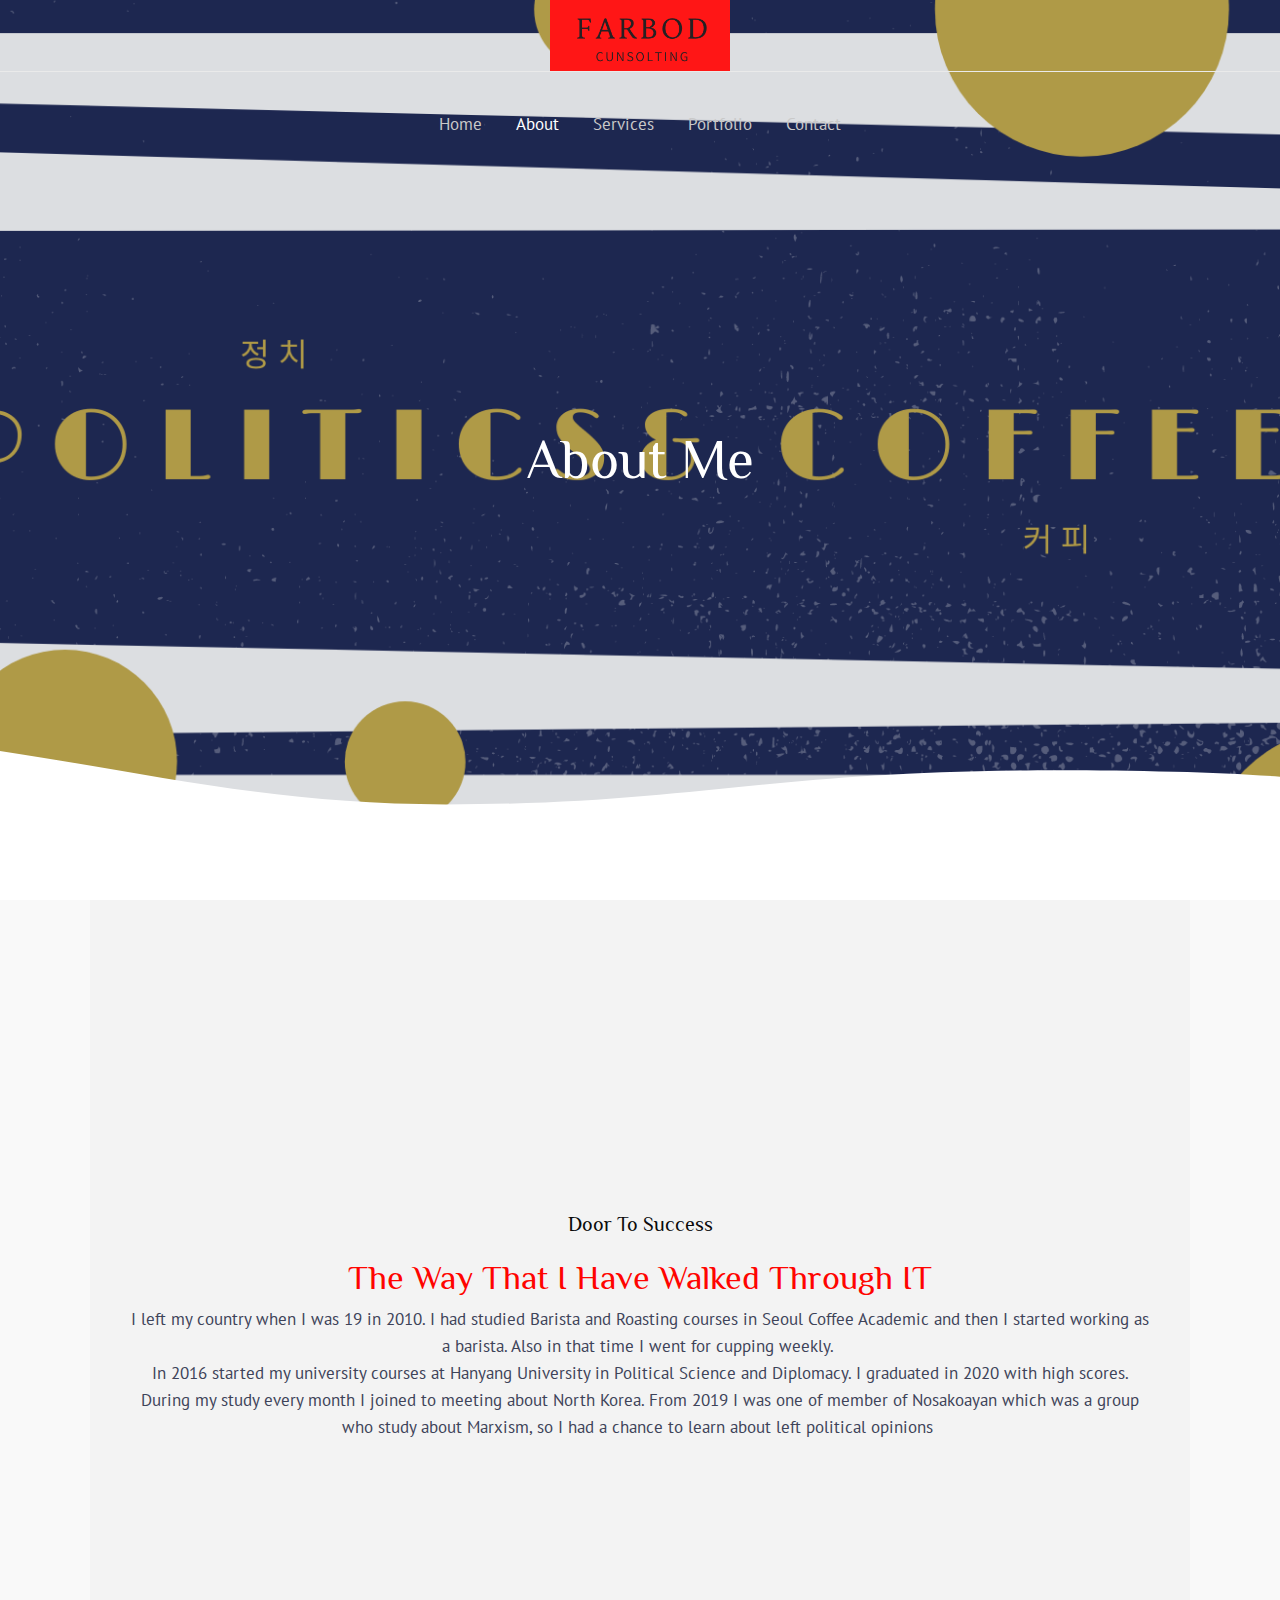
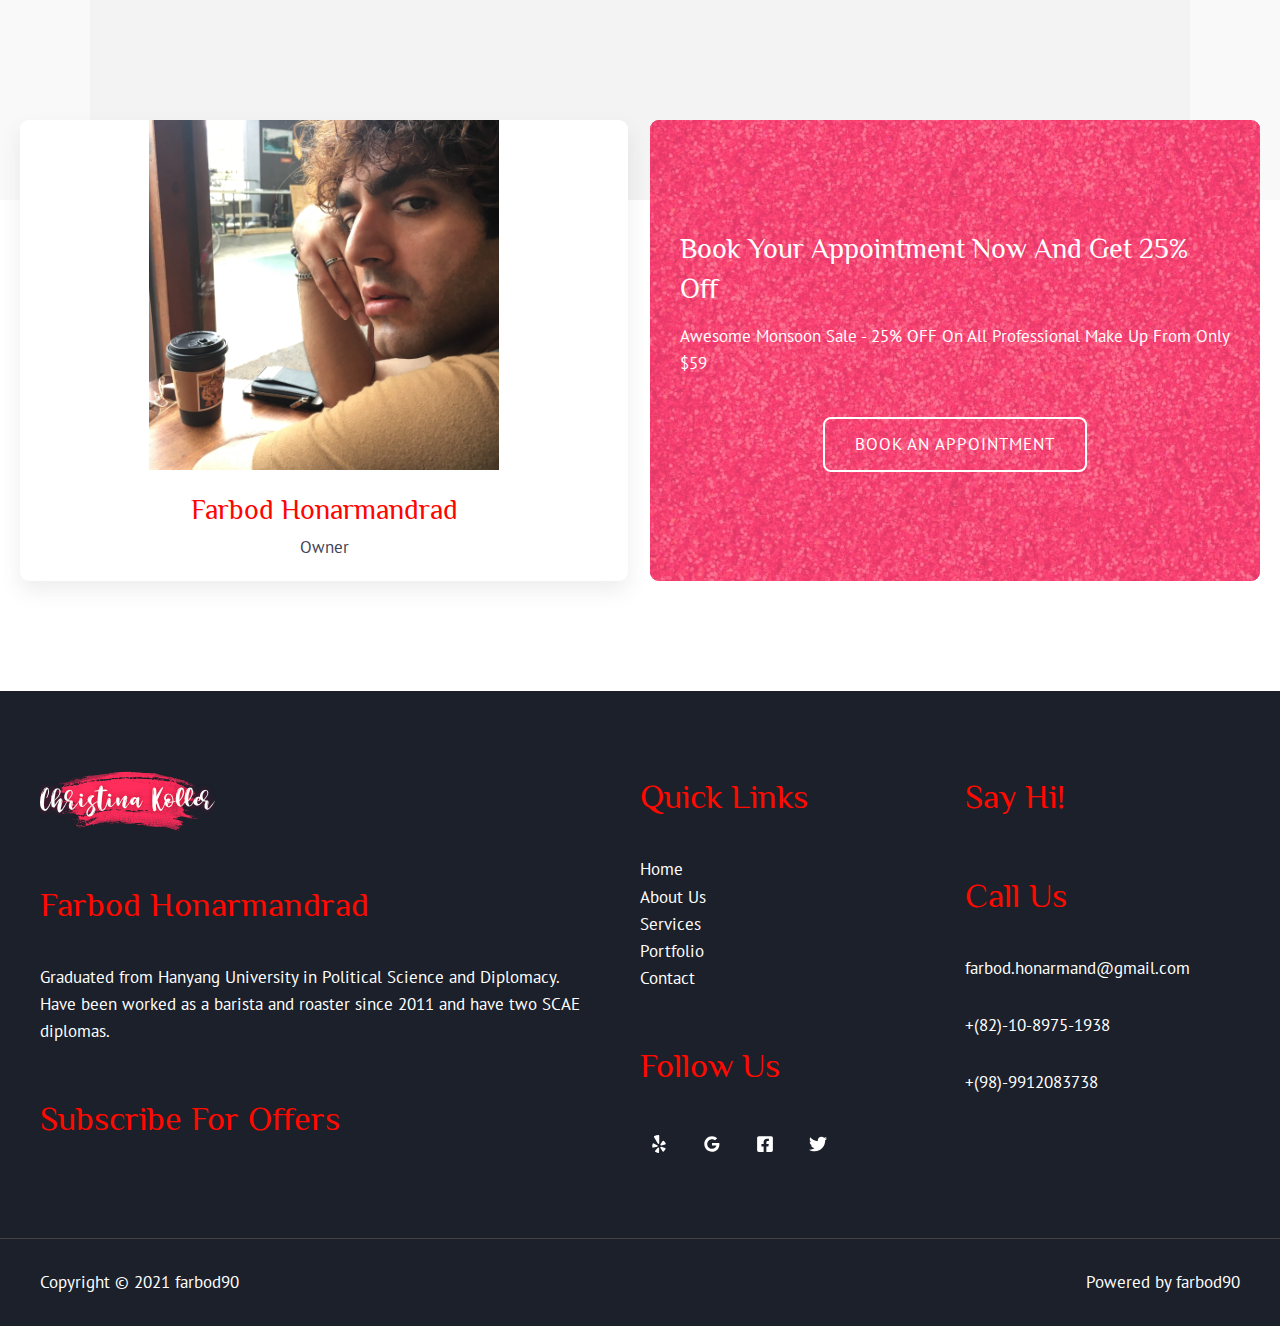
==== about/index.html @ 875b05d9 "Fix 6.10" ====
<!DOCTYPE html>
<html lang="ko-KR">
<head>
<meta charset="UTF-8">
<meta name="viewport" content="width=device-width, initial-scale=1">
<link rel="profile" href="https://gmpg.org/xfn/11">

<title>About &#8211; farbod90</title>
<meta name="robots" content="max-image-preview:large">
<link rel="dns-prefetch" href="//fonts.googleapis.com">
<link rel="dns-prefetch" href="//s.w.org">
<link rel="alternate" type="application/rss+xml" title="farbod90 &raquo; 피드" href="https://otadis69.github.io/farbod90/feed/">
<link rel="alternate" type="application/rss+xml" title="farbod90 &raquo; 댓글 피드" href="https://otadis69.github.io/farbod90/comments/feed/">
		<script>
			window._wpemojiSettings = {"baseUrl":"https:\/\/s.w.org\/images\/core\/emoji\/13.0.1\/72x72\/","ext":".png","svgUrl":"https:\/\/s.w.org\/images\/core\/emoji\/13.0.1\/svg\/","svgExt":".svg","source":{"concatemoji":"https:\/\/otadis69.github.io\/farbod90\/wp-includes\/js\/wp-emoji-release.min.js?ver=5.7.2"}};
			!function(e,a,t){var n,r,o,i=a.createElement("canvas"),p=i.getContext&&i.getContext("2d");function s(e,t){var a=String.fromCharCode;p.clearRect(0,0,i.width,i.height),p.fillText(a.apply(this,e),0,0);e=i.toDataURL();return p.clearRect(0,0,i.width,i.height),p.fillText(a.apply(this,t),0,0),e===i.toDataURL()}function c(e){var t=a.createElement("script");t.src=e,t.defer=t.type="text/javascript",a.getElementsByTagName("head")[0].appendChild(t)}for(o=Array("flag","emoji"),t.supports={everything:!0,everythingExceptFlag:!0},r=0;r<o.length;r++)t.supports[o[r]]=function(e){if(!p||!p.fillText)return!1;switch(p.textBaseline="top",p.font="600 32px Arial",e){case"flag":return s([127987,65039,8205,9895,65039],[127987,65039,8203,9895,65039])?!1:!s([55356,56826,55356,56819],[55356,56826,8203,55356,56819])&&!s([55356,57332,56128,56423,56128,56418,56128,56421,56128,56430,56128,56423,56128,56447],[55356,57332,8203,56128,56423,8203,56128,56418,8203,56128,56421,8203,56128,56430,8203,56128,56423,8203,56128,56447]);case"emoji":return!s([55357,56424,8205,55356,57212],[55357,56424,8203,55356,57212])}return!1}(o[r]),t.supports.everything=t.supports.everything&&t.supports[o[r]],"flag"!==o[r]&&(t.supports.everythingExceptFlag=t.supports.everythingExceptFlag&&t.supports[o[r]]);t.supports.everythingExceptFlag=t.supports.everythingExceptFlag&&!t.supports.flag,t.DOMReady=!1,t.readyCallback=function(){t.DOMReady=!0},t.supports.everything||(n=function(){t.readyCallback()},a.addEventListener?(a.addEventListener("DOMContentLoaded",n,!1),e.addEventListener("load",n,!1)):(e.attachEvent("onload",n),a.attachEvent("onreadystatechange",function(){"complete"===a.readyState&&t.readyCallback()})),(n=t.source||{}).concatemoji?c(n.concatemoji):n.wpemoji&&n.twemoji&&(c(n.twemoji),c(n.wpemoji)))}(window,document,window._wpemojiSettings);
		</script>
		<style>img.wp-smiley,
img.emoji {
	display: inline !important;
	border: none !important;
	box-shadow: none !important;
	height: 1em !important;
	width: 1em !important;
	margin: 0 .07em !important;
	vertical-align: -0.1em !important;
	background: none !important;
	padding: 0 !important;
}</style>
	<link rel="stylesheet" id="astra-theme-css-css" href="https://otadis69.github.io/farbod90/wp-content/themes/astra/assets/css/minified/frontend.min.css?ver=3.4.1" media="all">
<style id="astra-theme-css-inline-css">html{font-size:106.25%;}a,.page-title{color:#e41e45;}a:hover,a:focus{color:#3a3a3a;}body,button,input,select,textarea,.ast-button,.ast-custom-button{font-family:'PT Sans',sans-serif;font-weight:400;font-size:17px;font-size:1rem;line-height:1.6;}blockquote{color:#00000e;}h1,.entry-content h1,.entry-content h1 a,h2,.entry-content h2,.entry-content h2 a,h3,.entry-content h3,.entry-content h3 a,h4,.entry-content h4,.entry-content h4 a,h5,.entry-content h5,.entry-content h5 a,h6,.entry-content h6,.entry-content h6 a,.site-title,.site-title a{font-family:'Philosopher',sans-serif;font-weight:400;text-transform:capitalize;}.site-title{font-size:35px;font-size:2.0588235294118rem;}header .custom-logo-link img{max-width:180px;}.astra-logo-svg{width:180px;}.ast-archive-description .ast-archive-title{font-size:40px;font-size:2.3529411764706rem;}.site-header .site-description{font-size:15px;font-size:0.88235294117647rem;}.entry-title{font-size:30px;font-size:1.7647058823529rem;}h1,.entry-content h1,.entry-content h1 a{font-size:55px;font-size:3.2352941176471rem;font-weight:400;font-family:'Philosopher',sans-serif;text-transform:capitalize;}h2,.entry-content h2,.entry-content h2 a{font-size:34px;font-size:2rem;font-weight:400;font-family:'Philosopher',sans-serif;text-transform:capitalize;}h3,.entry-content h3,.entry-content h3 a{font-size:28px;font-size:1.6470588235294rem;font-family:'Philosopher',sans-serif;text-transform:capitalize;}h4,.entry-content h4,.entry-content h4 a{font-size:25px;font-size:1.4705882352941rem;}h5,.entry-content h5,.entry-content h5 a{font-size:20px;font-size:1.1764705882353rem;}h6,.entry-content h6,.entry-content h6 a{font-size:18px;font-size:1.0588235294118rem;}.ast-single-post .entry-title,.page-title{font-size:30px;font-size:1.7647058823529rem;}::selection{background-color:#e41e45;color:#ffffff;}body,h1,.entry-title a,.entry-content h1,.entry-content h1 a,h2,.entry-content h2,.entry-content h2 a,h3,.entry-content h3,.entry-content h3 a,h4,.entry-content h4,.entry-content h4 a,h5,.entry-content h5,.entry-content h5 a,h6,.entry-content h6,.entry-content h6 a{color:#3e4359;}.tagcloud a:hover,.tagcloud a:focus,.tagcloud a.current-item{color:#ffffff;border-color:#e41e45;background-color:#e41e45;}input:focus,input[type="text"]:focus,input[type="email"]:focus,input[type="url"]:focus,input[type="password"]:focus,input[type="reset"]:focus,input[type="search"]:focus,textarea:focus{border-color:#e41e45;}input[type="radio"]:checked,input[type=reset],input[type="checkbox"]:checked,input[type="checkbox"]:hover:checked,input[type="checkbox"]:focus:checked,input[type=range]::-webkit-slider-thumb{border-color:#e41e45;background-color:#e41e45;box-shadow:none;}.site-footer a:hover + .post-count,.site-footer a:focus + .post-count{background:#e41e45;border-color:#e41e45;}.single .nav-links .nav-previous,.single .nav-links .nav-next{color:#e41e45;}.entry-meta,.entry-meta *{line-height:1.45;color:#e41e45;}.entry-meta a:hover,.entry-meta a:hover *,.entry-meta a:focus,.entry-meta a:focus *,.page-links > .page-link,.page-links .page-link:hover,.post-navigation a:hover{color:#3a3a3a;}.widget-title{font-size:24px;font-size:1.4117647058824rem;color:#3e4359;}#cat option,.secondary .calendar_wrap thead a,.secondary .calendar_wrap thead a:visited{color:#e41e45;}.secondary .calendar_wrap #today,.ast-progress-val span{background:#e41e45;}.secondary a:hover + .post-count,.secondary a:focus + .post-count{background:#e41e45;border-color:#e41e45;}.calendar_wrap #today > a{color:#ffffff;}.page-links .page-link,.single .post-navigation a{color:#e41e45;}.ast-page-builder-template .hentry {margin: 0;}.ast-page-builder-template .site-content > .ast-container {max-width: 100%;padding: 0;}.ast-page-builder-template .site-content #primary {padding: 0;margin: 0;}.ast-page-builder-template .no-results {text-align: center;margin: 4em auto;}.ast-page-builder-template .ast-pagination {padding: 2em;} .ast-page-builder-template .entry-header.ast-no-title.ast-no-thumbnail {margin-top: 0;}.ast-page-builder-template .entry-header.ast-header-without-markup {margin-top: 0;margin-bottom: 0;}.ast-page-builder-template .entry-header.ast-no-title.ast-no-meta {margin-bottom: 0;}.ast-page-builder-template.single .post-navigation {padding-bottom: 2em;}.ast-page-builder-template.single-post .site-content > .ast-container {max-width: 100%;}.ast-page-builder-template.single-post .site-content > .ast-container {max-width: 100%;}.ast-page-builder-template .entry-header {margin-top: 4em;margin-left: auto;margin-right: auto;padding-left: 20px;padding-right: 20px;}.ast-page-builder-template .ast-archive-description {margin-top: 4em;margin-left: auto;margin-right: auto;padding-left: 20px;padding-right: 20px;}.ast-page-builder-template.ast-no-sidebar .entry-content .alignwide {margin-left: 0;margin-right: 0;}.single.ast-page-builder-template .entry-header {padding-left: 20px;padding-right: 20px;}.ast-page-builder-template.ast-no-sidebar .entry-content .alignwide {margin-left: 0;margin-right: 0;}.wp-block-buttons.aligncenter{justify-content:center;}@media (max-width:782px){.entry-content .wp-block-columns .wp-block-column{margin-left:0px;}}@media (max-width:921px){.ast-separate-container .ast-article-post,.ast-separate-container .ast-article-single{padding:1.5em 2.14em;}.ast-separate-container #primary,.ast-separate-container #secondary{padding:1.5em 0;}#primary,#secondary{padding:1.5em 0;margin:0;}.ast-left-sidebar #content > .ast-container{display:flex;flex-direction:column-reverse;width:100%;}.ast-author-box img.avatar{margin:20px 0 0 0;}}@media (min-width:922px){.ast-separate-container.ast-right-sidebar #primary,.ast-separate-container.ast-left-sidebar #primary{border:0;}.search-no-results.ast-separate-container #primary{margin-bottom:4em;}}.elementor-button-wrapper .elementor-button{border-style:solid;border-top-width:2px;border-right-width:2px;border-left-width:2px;border-bottom-width:2px;}body .elementor-button.elementor-size-sm,body .elementor-button.elementor-size-xs,body .elementor-button.elementor-size-md,body .elementor-button.elementor-size-lg,body .elementor-button.elementor-size-xl,body .elementor-button{border-radius:7px;padding-top:17px;padding-right:30px;padding-bottom:17px;padding-left:30px;}.elementor-button-wrapper .elementor-button{border-color:#ee3a5e;background-color:#ee3a5e;}.elementor-button-wrapper .elementor-button:hover,.elementor-button-wrapper .elementor-button:focus{color:#ffffff;background-color:#f70077;border-color:#f70077;}.wp-block-button .wp-block-button__link,.elementor-button-wrapper .elementor-button,.elementor-button-wrapper .elementor-button:visited{color:#ffffff;}.elementor-button-wrapper .elementor-button{font-family:inherit;font-weight:normal;line-height:1;text-transform:uppercase;letter-spacing:1px;}body .elementor-button.elementor-size-sm,body .elementor-button.elementor-size-xs,body .elementor-button.elementor-size-md,body .elementor-button.elementor-size-lg,body .elementor-button.elementor-size-xl,body .elementor-button{font-size:17px;font-size:1rem;}.wp-block-button .wp-block-button__link:hover,.wp-block-button .wp-block-button__link:focus{color:#ffffff;background-color:#f70077;border-color:#f70077;}.wp-block-button .wp-block-button__link{border-style:solid;border-top-width:2px;border-right-width:2px;border-left-width:2px;border-bottom-width:2px;border-color:#ee3a5e;background-color:#ee3a5e;color:#ffffff;font-family:inherit;font-weight:normal;line-height:1;text-transform:uppercase;letter-spacing:1px;font-size:17px;font-size:1rem;border-radius:7px;padding-top:17px;padding-right:30px;padding-bottom:17px;padding-left:30px;}@media (max-width:544px){.wp-block-button .wp-block-button__link{font-size:17px;font-size:1rem;}}.menu-toggle,button,.ast-button,.ast-custom-button,.button,input#submit,input[type="button"],input[type="submit"],input[type="reset"]{border-style:solid;border-top-width:2px;border-right-width:2px;border-left-width:2px;border-bottom-width:2px;color:#ffffff;border-color:#ee3a5e;background-color:#ee3a5e;border-radius:7px;padding-top:17px;padding-right:30px;padding-bottom:17px;padding-left:30px;font-family:inherit;font-weight:normal;font-size:17px;font-size:1rem;line-height:1;text-transform:uppercase;letter-spacing:1px;}button:focus,.menu-toggle:hover,button:hover,.ast-button:hover,.ast-custom-button:hover .button:hover,.ast-custom-button:hover ,input[type=reset]:hover,input[type=reset]:focus,input#submit:hover,input#submit:focus,input[type="button"]:hover,input[type="button"]:focus,input[type="submit"]:hover,input[type="submit"]:focus{color:#ffffff;background-color:#f70077;border-color:#f70077;}@media (min-width:544px){.ast-container{max-width:100%;}}@media (max-width:544px){.ast-separate-container .ast-article-post,.ast-separate-container .ast-article-single,.ast-separate-container .comments-title,.ast-separate-container .ast-archive-description{padding:1.5em 1em;}.ast-separate-container #content .ast-container{padding-left:0.54em;padding-right:0.54em;}.ast-separate-container .ast-comment-list li.depth-1{padding:1.5em 1em;margin-bottom:1.5em;}.ast-separate-container .ast-comment-list .bypostauthor{padding:.5em;}.ast-search-menu-icon.ast-dropdown-active .search-field{width:170px;}.menu-toggle,button,.ast-button,.button,input#submit,input[type="button"],input[type="submit"],input[type="reset"]{font-size:17px;font-size:1rem;}}@media (max-width:921px){.ast-mobile-header-stack .main-header-bar .ast-search-menu-icon{display:inline-block;}.ast-header-break-point.ast-header-custom-item-outside .ast-mobile-header-stack .main-header-bar .ast-search-icon{margin:0;}.ast-comment-avatar-wrap img{max-width:2.5em;}.ast-separate-container .ast-comment-list li.depth-1{padding:1.5em 2.14em;}.ast-separate-container .comment-respond{padding:2em 2.14em;}.ast-comment-meta{padding:0 1.8888em 1.3333em;}}body,.ast-separate-container{background-color:rgba(247,247,247,0.72);;}@media (max-width:921px){.ast-archive-description .ast-archive-title{font-size:40px;}.entry-title{font-size:30px;}h1,.entry-content h1,.entry-content h1 a{font-size:48px;}h2,.entry-content h2,.entry-content h2 a{font-size:32px;}h3,.entry-content h3,.entry-content h3 a{font-size:26px;}h4,.entry-content h4,.entry-content h4 a{font-size:22px;font-size:1.2941176470588rem;}h5,.entry-content h5,.entry-content h5 a{font-size:18px;font-size:1.0588235294118rem;}h6,.entry-content h6,.entry-content h6 a{font-size:17px;font-size:1rem;}.ast-single-post .entry-title,.page-title{font-size:30px;}.astra-logo-svg{width:150px;}header .custom-logo-link img,.ast-header-break-point .site-logo-img .custom-mobile-logo-link img{max-width:150px;}}@media (max-width:544px){.ast-archive-description .ast-archive-title{font-size:40px;}.entry-title{font-size:30px;}h1,.entry-content h1,.entry-content h1 a{font-size:40px;}h2,.entry-content h2,.entry-content h2 a{font-size:30px;}h3,.entry-content h3,.entry-content h3 a{font-size:24px;}h4,.entry-content h4,.entry-content h4 a{font-size:20px;font-size:1.1764705882353rem;}h5,.entry-content h5,.entry-content h5 a{font-size:17px;font-size:1rem;}h6,.entry-content h6,.entry-content h6 a{font-size:16px;font-size:0.94117647058824rem;}.ast-single-post .entry-title,.page-title{font-size:30px;}.ast-header-break-point .site-branding img,.ast-header-break-point .custom-logo-link img{max-width:140px;}.astra-logo-svg{width:140px;}.ast-header-break-point .site-logo-img .custom-mobile-logo-link img{max-width:140px;}}@media (max-width:921px){html{font-size:96.9%;}}@media (max-width:544px){html{font-size:96.9%;}}@media (min-width:922px){.ast-container{max-width:1240px;}}@font-face {font-family: "Astra";src: url(https://otadis69.github.io/farbod90/wp-content/themes/astra/assets/fonts/astra.woff) format("woff"),url(https://otadis69.github.io/farbod90/wp-content/themes/astra/assets/fonts/astra.ttf) format("truetype"),url(https://otadis69.github.io/farbod90/wp-content/themes/astra/assets/fonts/astra.svg#astra) format("svg");font-weight: normal;font-style: normal;font-display: fallback;}@media (min-width:922px){.main-header-menu .sub-menu .menu-item.ast-left-align-sub-menu:hover > .sub-menu,.main-header-menu .sub-menu .menu-item.ast-left-align-sub-menu.focus > .sub-menu{margin-left:-2px;}}.ast-theme-transparent-header [data-section="section-header-mobile-trigger"] .ast-button-wrap .ast-mobile-menu-trigger-fill,.ast-theme-transparent-header [data-section="section-header-mobile-trigger"] .ast-button-wrap .ast-mobile-menu-trigger-minimal{border:none;}@media (min-width:921px){.ast-theme-transparent-header #masthead{position:absolute;left:0;right:0;}.ast-theme-transparent-header .main-header-bar,.ast-theme-transparent-header.ast-header-break-point .main-header-bar{background:none;}body.elementor-editor-active.ast-theme-transparent-header #masthead,.fl-builder-edit .ast-theme-transparent-header #masthead,body.vc_editor.ast-theme-transparent-header #masthead,body.brz-ed.ast-theme-transparent-header #masthead{z-index:0;}.ast-header-break-point.ast-replace-site-logo-transparent.ast-theme-transparent-header .custom-mobile-logo-link{display:none;}.ast-header-break-point.ast-replace-site-logo-transparent.ast-theme-transparent-header .transparent-custom-logo{display:inline-block;}.ast-theme-transparent-header .ast-above-header,.ast-theme-transparent-header .ast-above-header.ast-above-header-bar{background-image:none;background-color:transparent;}.ast-theme-transparent-header .ast-below-header{background-image:none;background-color:transparent;}}.ast-theme-transparent-header .ast-builder-menu .main-header-menu,.ast-theme-transparent-header .ast-builder-menu .main-header-menu .menu-link,.ast-theme-transparent-header [CLASS*="ast-builder-menu-"] .main-header-menu .menu-item > .menu-link,.ast-theme-transparent-header .ast-masthead-custom-menu-items,.ast-theme-transparent-header .ast-masthead-custom-menu-items a,.ast-theme-transparent-header .ast-builder-menu .main-header-menu .menu-item > .ast-menu-toggle,.ast-theme-transparent-header .ast-builder-menu .main-header-menu .menu-item > .ast-menu-toggle,.ast-theme-transparent-header .ast-above-header-navigation a,.ast-header-break-point.ast-theme-transparent-header .ast-above-header-navigation a,.ast-header-break-point.ast-theme-transparent-header .ast-above-header-navigation > ul.ast-above-header-menu > .menu-item-has-children:not(.current-menu-item) > .ast-menu-toggle,.ast-theme-transparent-header .ast-below-header-menu,.ast-theme-transparent-header .ast-below-header-menu a,.ast-header-break-point.ast-theme-transparent-header .ast-below-header-menu a,.ast-header-break-point.ast-theme-transparent-header .ast-below-header-menu,.ast-theme-transparent-header .main-header-menu .menu-link{color:#c9c9c9;}.ast-theme-transparent-header .ast-builder-menu .main-header-menu .menu-item:hover > .menu-link,.ast-theme-transparent-header .ast-builder-menu .main-header-menu .menu-item:hover > .ast-menu-toggle,.ast-theme-transparent-header .ast-builder-menu .main-header-menu .ast-masthead-custom-menu-items a:hover,.ast-theme-transparent-header .ast-builder-menu .main-header-menu .focus > .menu-link,.ast-theme-transparent-header .ast-builder-menu .main-header-menu .focus > .ast-menu-toggle,.ast-theme-transparent-header .ast-builder-menu .main-header-menu .current-menu-item > .menu-link,.ast-theme-transparent-header .ast-builder-menu .main-header-menu .current-menu-ancestor > .menu-link,.ast-theme-transparent-header .ast-builder-menu .main-header-menu .current-menu-item > .ast-menu-toggle,.ast-theme-transparent-header .ast-builder-menu .main-header-menu .current-menu-ancestor > .ast-menu-toggle,.ast-theme-transparent-header [CLASS*="ast-builder-menu-"] .main-header-menu .current-menu-item > .menu-link,.ast-theme-transparent-header [CLASS*="ast-builder-menu-"] .main-header-menu .current-menu-ancestor > .menu-link,.ast-theme-transparent-header [CLASS*="ast-builder-menu-"] .main-header-menu .current-menu-item > .ast-menu-toggle,.ast-theme-transparent-header [CLASS*="ast-builder-menu-"] .main-header-menu .current-menu-ancestor > .ast-menu-toggle,.ast-theme-transparent-header .main-header-menu .menu-item:hover > .menu-link,.ast-theme-transparent-header .main-header-menu .current-menu-item > .menu-link,.ast-theme-transparent-header .main-header-menu .current-menu-ancestor > .menu-link{color:#ffffff;}@media (max-width:921px){.ast-theme-transparent-header #masthead{position:absolute;left:0;right:0;}.ast-theme-transparent-header .main-header-bar,.ast-theme-transparent-header.ast-header-break-point .main-header-bar{background:none;}body.elementor-editor-active.ast-theme-transparent-header #masthead,.fl-builder-edit .ast-theme-transparent-header #masthead,body.vc_editor.ast-theme-transparent-header #masthead,body.brz-ed.ast-theme-transparent-header #masthead{z-index:0;}.ast-header-break-point.ast-replace-site-logo-transparent.ast-theme-transparent-header .custom-mobile-logo-link{display:none;}.ast-header-break-point.ast-replace-site-logo-transparent.ast-theme-transparent-header .transparent-custom-logo{display:inline-block;}.ast-theme-transparent-header .ast-above-header,.ast-theme-transparent-header .ast-above-header.ast-above-header-bar{background-image:none;background-color:transparent;}.ast-theme-transparent-header .ast-below-header{background-image:none;background-color:transparent;}}@media (max-width:921px){.ast-theme-transparent-header .ast-builder-menu .main-header-menu,.ast-theme-transparent-header .ast-builder-menu .main-header-menu .menu-link,.ast-theme-transparent-header [CLASS*="ast-builder-menu-"] .main-header-menu .menu-item > .menu-link,.ast-theme-transparent-header .ast-masthead-custom-menu-items,.ast-theme-transparent-header .ast-masthead-custom-menu-items a,.ast-theme-transparent-header .ast-builder-menu .main-header-menu .menu-item > .ast-menu-toggle,.ast-theme-transparent-header .ast-builder-menu .main-header-menu .menu-item > .ast-menu-toggle,.ast-theme-transparent-header .main-header-menu .menu-link{color:#3d3d3d;}.ast-theme-transparent-header .ast-builder-menu .main-header-menu .menu-item:hover > .menu-link,.ast-theme-transparent-header .ast-builder-menu .main-header-menu .menu-item:hover > .ast-menu-toggle,.ast-theme-transparent-header .ast-builder-menu .main-header-menu .ast-masthead-custom-menu-items a:hover,.ast-theme-transparent-header .ast-builder-menu .main-header-menu .focus > .menu-link,.ast-theme-transparent-header .ast-builder-menu .main-header-menu .focus > .ast-menu-toggle,.ast-theme-transparent-header .ast-builder-menu .main-header-menu .current-menu-item > .menu-link,.ast-theme-transparent-header .ast-builder-menu .main-header-menu .current-menu-ancestor > .menu-link,.ast-theme-transparent-header .ast-builder-menu .main-header-menu .current-menu-item > .ast-menu-toggle,.ast-theme-transparent-header .ast-builder-menu .main-header-menu .current-menu-ancestor > .ast-menu-toggle,.ast-theme-transparent-header [CLASS*="ast-builder-menu-"] .main-header-menu .current-menu-item > .menu-link,.ast-theme-transparent-header [CLASS*="ast-builder-menu-"] .main-header-menu .current-menu-ancestor > .menu-link,.ast-theme-transparent-header [CLASS*="ast-builder-menu-"] .main-header-menu .current-menu-item > .ast-menu-toggle,.ast-theme-transparent-header [CLASS*="ast-builder-menu-"] .main-header-menu .current-menu-ancestor > .ast-menu-toggle,.ast-theme-transparent-header .main-header-menu .menu-item:hover > .menu-link,.ast-theme-transparent-header .main-header-menu .current-menu-item > .menu-link,.ast-theme-transparent-header .main-header-menu .current-menu-ancestor > .menu-link{color:#ff4b6f;}}.ast-theme-transparent-header #ast-desktop-header > [CLASS*="-header-wrap"]:nth-last-child(2) > [CLASS*="-header-bar"],.ast-theme-transparent-header.ast-header-break-point #ast-mobile-header > [CLASS*="-header-wrap"]:nth-last-child(2) > [CLASS*="-header-bar"]{border-bottom-width:0px;border-bottom-style:solid;}.ast-breadcrumbs .trail-browse,.ast-breadcrumbs .trail-items,.ast-breadcrumbs .trail-items li{display:inline-block;margin:0;padding:0;border:none;background:inherit;text-indent:0;}.ast-breadcrumbs .trail-browse{font-size:inherit;font-style:inherit;font-weight:inherit;color:inherit;}.ast-breadcrumbs .trail-items{list-style:none;}.trail-items li::after{padding:0 0.3em;content:"\00bb";}.trail-items li:last-of-type::after{display:none;}h1,.entry-content h1,h2,.entry-content h2,h3,.entry-content h3,h4,.entry-content h4,h5,.entry-content h5,h6,.entry-content h6{color:#0a0a0a;}@media (max-width:921px){.ast-builder-grid-row-container.ast-builder-grid-row-tablet-3-firstrow .ast-builder-grid-row > *:first-child,.ast-builder-grid-row-container.ast-builder-grid-row-tablet-3-lastrow .ast-builder-grid-row > *:last-child{grid-column:1 / -1;}}@media (max-width:544px){.ast-builder-grid-row-container.ast-builder-grid-row-mobile-3-firstrow .ast-builder-grid-row > *:first-child,.ast-builder-grid-row-container.ast-builder-grid-row-mobile-3-lastrow .ast-builder-grid-row > *:last-child{grid-column:1 / -1;}}.ast-builder-layout-element[data-section="title_tagline"]{display:flex;}@media (max-width:921px){.ast-header-break-point .ast-builder-layout-element[data-section="title_tagline"]{display:flex;}}@media (max-width:544px){.ast-header-break-point .ast-builder-layout-element[data-section="title_tagline"]{display:flex;}}.ast-builder-menu-1{font-family:inherit;font-weight:inherit;}.ast-builder-menu-1 .sub-menu,.ast-builder-menu-1 .inline-on-mobile .sub-menu{border-top-width:1px;border-bottom-width:1px;border-right-width:1px;border-left-width:1px;border-color:#eaeaea;border-style:solid;border-radius:0px;}.ast-builder-menu-1 .main-header-menu > .menu-item > .sub-menu,.ast-builder-menu-1 .main-header-menu > .menu-item > .astra-full-megamenu-wrapper{margin-top:0px;}.ast-desktop .ast-builder-menu-1 .main-header-menu > .menu-item > .sub-menu:before,.ast-desktop .ast-builder-menu-1 .main-header-menu > .menu-item > .astra-full-megamenu-wrapper:before{height:calc( 0px + 5px );}.ast-desktop .ast-builder-menu-1 .menu-item .sub-menu .menu-link{border-style:none;}@media (max-width:921px){.ast-header-break-point .ast-builder-menu-1 .menu-item.menu-item-has-children > .ast-menu-toggle{top:0;}.ast-builder-menu-1 .menu-item-has-children > .menu-link:after{content:unset;}}@media (max-width:544px){.ast-header-break-point .ast-builder-menu-1 .menu-item.menu-item-has-children > .ast-menu-toggle{top:0;}}.ast-builder-menu-1{display:flex;}@media (max-width:921px){.ast-header-break-point .ast-builder-menu-1{display:flex;}}@media (max-width:544px){.ast-header-break-point .ast-builder-menu-1{display:flex;}}.site-below-footer-wrap[data-section="section-below-footer-builder"]{background-color:#1b202a;;background-image:none;;min-height:80px;border-style:solid;border-width:0px;border-top-width:1px;border-top-color:#424242;}.site-below-footer-wrap[data-section="section-below-footer-builder"] .ast-builder-grid-row{max-width:1200px;margin-left:auto;margin-right:auto;}.site-below-footer-wrap[data-section="section-below-footer-builder"] .ast-builder-grid-row,.site-below-footer-wrap[data-section="section-below-footer-builder"] .site-footer-section{align-items:flex-start;}.site-below-footer-wrap[data-section="section-below-footer-builder"].ast-footer-row-inline .site-footer-section{display:flex;margin-bottom:0;}.ast-builder-grid-row-2-equal .ast-builder-grid-row{grid-template-columns:repeat( 2,1fr );}@media (max-width:921px){.site-below-footer-wrap[data-section="section-below-footer-builder"].ast-footer-row-tablet-inline .site-footer-section{display:flex;margin-bottom:0;}.site-below-footer-wrap[data-section="section-below-footer-builder"].ast-footer-row-tablet-stack .site-footer-section{display:block;margin-bottom:10px;}.ast-builder-grid-row-container.ast-builder-grid-row-tablet-2-equal .ast-builder-grid-row{grid-template-columns:repeat( 2,1fr );}}@media (max-width:544px){.site-below-footer-wrap[data-section="section-below-footer-builder"].ast-footer-row-mobile-inline .site-footer-section{display:flex;margin-bottom:0;}.site-below-footer-wrap[data-section="section-below-footer-builder"].ast-footer-row-mobile-stack .site-footer-section{display:block;margin-bottom:10px;}.ast-builder-grid-row-container.ast-builder-grid-row-mobile-full .ast-builder-grid-row{grid-template-columns:1fr;}}.site-below-footer-wrap[data-section="section-below-footer-builder"]{padding-top:30px;padding-bottom:30px;padding-left:30px;padding-right:30px;}.site-below-footer-wrap[data-section="section-below-footer-builder"]{display:grid;}@media (max-width:921px){.ast-header-break-point .site-below-footer-wrap[data-section="section-below-footer-builder"]{display:grid;}}@media (max-width:544px){.ast-header-break-point .site-below-footer-wrap[data-section="section-below-footer-builder"]{display:grid;}}.footer-widget-area[data-section="section-fb-html-1"] .ast-builder-html-element{color:#ffffff;}.footer-widget-area[data-section="section-fb-html-1"]{display:block;}@media (max-width:921px){.ast-header-break-point .footer-widget-area[data-section="section-fb-html-1"]{display:block;}}@media (max-width:544px){.ast-header-break-point .footer-widget-area[data-section="section-fb-html-1"]{display:block;}}.footer-widget-area[data-section="section-fb-html-1"] .ast-builder-html-element{text-align:right;}@media (max-width:921px){.footer-widget-area[data-section="section-fb-html-1"] .ast-builder-html-element{text-align:right;}}@media (max-width:544px){.footer-widget-area[data-section="section-fb-html-1"] .ast-builder-html-element{text-align:center;}}.ast-footer-copyright{text-align:left;}.ast-footer-copyright {color:#ffffff;}@media (max-width:921px){.ast-footer-copyright{text-align:left;}}@media (max-width:544px){.ast-footer-copyright{text-align:center;}}.ast-footer-copyright.ast-builder-layout-element{display:flex;}@media (max-width:921px){.ast-header-break-point .ast-footer-copyright.ast-builder-layout-element{display:flex;}}@media (max-width:544px){.ast-header-break-point .ast-footer-copyright.ast-builder-layout-element{display:flex;}}.ast-footer-social-1-wrap .ast-builder-social-element{margin-left:7.5px;margin-right:7.5px;padding:10px;border-radius:50px;}.ast-footer-social-1-wrap .ast-builder-social-element svg{width:18px;height:18px;}.ast-footer-social-1-wrap .ast-social-icon-image-wrap{margin:10px;}.ast-footer-social-1-wrap .ast-social-color-type-custom svg{fill:#ffffff;}.ast-footer-social-1-wrap .ast-social-color-type-custom .ast-builder-social-element:hover{color:#ffffff;background:#ff4b6f;}.ast-footer-social-1-wrap .ast-social-color-type-custom .ast-builder-social-element:hover svg{fill:#ffffff;}.ast-footer-social-1-wrap .ast-social-color-type-custom .social-item-label{color:#ffffff;}.ast-footer-social-1-wrap .ast-builder-social-element:hover .social-item-label{color:#ffffff;}[data-section="section-fb-social-icons-1"] .footer-social-inner-wrap{text-align:left;}@media (max-width:921px){.ast-footer-social-1-wrap .ast-builder-social-element svg{width:14px;height:14px;}.ast-footer-social-1-wrap .ast-builder-social-element{margin-left:3px;margin-right:3px;}[data-section="section-fb-social-icons-1"] .footer-social-inner-wrap{text-align:left;}}@media (max-width:544px){.ast-footer-social-1-wrap{margin-bottom:20px;}[data-section="section-fb-social-icons-1"] .footer-social-inner-wrap{text-align:left;}}.ast-builder-layout-element[data-section="section-fb-social-icons-1"]{display:flex;}@media (max-width:921px){.ast-header-break-point .ast-builder-layout-element[data-section="section-fb-social-icons-1"]{display:flex;}}@media (max-width:544px){.ast-header-break-point .ast-builder-layout-element[data-section="section-fb-social-icons-1"]{display:flex;}}.ast-social-color-type-official .ast-builder-social-element,.ast-social-color-type-official .social-item-label {color: var(--color);background-color: var(--background-color);}.header-social-inner-wrap.ast-social-color-type-official .ast-builder-social-element svg,.footer-social-inner-wrap.ast-social-color-type-official .ast-builder-social-element svg {fill: currentColor;}.site-footer{background-color:#1b202a;;background-image:none;;}.site-primary-footer-wrap[data-section="section-primary-footer-builder"]{background-color:#1b202a;;background-image:none;;}.site-primary-footer-wrap[data-section="section-primary-footer-builder"] .ast-builder-grid-row{max-width:1200px;margin-left:auto;margin-right:auto;}.site-primary-footer-wrap[data-section="section-primary-footer-builder"] .ast-builder-grid-row,.site-primary-footer-wrap[data-section="section-primary-footer-builder"] .site-footer-section{align-items:flex-start;}.site-primary-footer-wrap[data-section="section-primary-footer-builder"].ast-footer-row-inline .site-footer-section{display:flex;margin-bottom:0;}.ast-builder-grid-row-3-lheavy .ast-builder-grid-row{grid-template-columns:2fr 1fr 1fr;}@media (max-width:921px){.site-primary-footer-wrap[data-section="section-primary-footer-builder"].ast-footer-row-tablet-inline .site-footer-section{display:flex;margin-bottom:0;}.site-primary-footer-wrap[data-section="section-primary-footer-builder"].ast-footer-row-tablet-stack .site-footer-section{display:block;margin-bottom:10px;}.ast-builder-grid-row-container.ast-builder-grid-row-tablet-3-equal .ast-builder-grid-row{grid-template-columns:repeat( 3,1fr );}}@media (max-width:544px){.site-primary-footer-wrap[data-section="section-primary-footer-builder"].ast-footer-row-mobile-inline .site-footer-section{display:flex;margin-bottom:0;}.site-primary-footer-wrap[data-section="section-primary-footer-builder"].ast-footer-row-mobile-stack .site-footer-section{display:block;margin-bottom:10px;}.ast-builder-grid-row-container.ast-builder-grid-row-mobile-full .ast-builder-grid-row{grid-template-columns:1fr;}}.site-primary-footer-wrap[data-section="section-primary-footer-builder"]{padding-top:80px;padding-bottom:60px;padding-left:30px;padding-right:30px;}@media (max-width:544px){.site-primary-footer-wrap[data-section="section-primary-footer-builder"]{padding-top:40px;padding-bottom:30px;padding-left:20px;padding-right:20px;}}.site-primary-footer-wrap[data-section="section-primary-footer-builder"]{display:grid;}@media (max-width:921px){.ast-header-break-point .site-primary-footer-wrap[data-section="section-primary-footer-builder"]{display:grid;}}@media (max-width:544px){.ast-header-break-point .site-primary-footer-wrap[data-section="section-primary-footer-builder"]{display:grid;}}.footer-widget-area[data-section="sidebar-widgets-footer-widget-1"] .footer-widget-area-inner{text-align:left;}@media (max-width:921px){.footer-widget-area[data-section="sidebar-widgets-footer-widget-1"] .footer-widget-area-inner{text-align:left;}}@media (max-width:544px){.footer-widget-area[data-section="sidebar-widgets-footer-widget-1"] .footer-widget-area-inner{text-align:left;}}.footer-widget-area[data-section="sidebar-widgets-footer-widget-1"] .footer-widget-area-inner{color:#ffffff;}.footer-widget-area[data-section="sidebar-widgets-footer-widget-1"] .widget-title{color:#ff0900;font-size:34px;font-size:2rem;}.footer-widget-area[data-section="sidebar-widgets-footer-widget-1"]{display:block;}@media (max-width:921px){.ast-header-break-point .footer-widget-area[data-section="sidebar-widgets-footer-widget-1"]{display:block;}}@media (max-width:544px){.ast-header-break-point .footer-widget-area[data-section="sidebar-widgets-footer-widget-1"]{display:block;}}.footer-widget-area[data-section="sidebar-widgets-footer-widget-2"] .footer-widget-area-inner a{color:#ffffff;}.footer-widget-area[data-section="sidebar-widgets-footer-widget-2"] .widget-title{color:#ff0900;font-size:34px;font-size:2rem;}.footer-widget-area[data-section="sidebar-widgets-footer-widget-2"]{display:block;}@media (max-width:921px){.ast-header-break-point .footer-widget-area[data-section="sidebar-widgets-footer-widget-2"]{display:block;}}@media (max-width:544px){.ast-header-break-point .footer-widget-area[data-section="sidebar-widgets-footer-widget-2"]{display:block;}}.footer-widget-area[data-section="sidebar-widgets-footer-widget-3"] .footer-widget-area-inner{color:#ffffff;}.footer-widget-area[data-section="sidebar-widgets-footer-widget-3"] .widget-title{color:#ff0900;font-size:34px;font-size:2rem;}.footer-widget-area[data-section="sidebar-widgets-footer-widget-3"]{display:block;}@media (max-width:921px){.ast-header-break-point .footer-widget-area[data-section="sidebar-widgets-footer-widget-3"]{display:block;}}@media (max-width:544px){.ast-header-break-point .footer-widget-area[data-section="sidebar-widgets-footer-widget-3"]{display:block;}}.footer-widget-area[data-section="sidebar-widgets-footer-widget-2"] .footer-widget-area-inner{text-align:left;}@media (max-width:921px){.footer-widget-area[data-section="sidebar-widgets-footer-widget-2"] .footer-widget-area-inner{text-align:left;}}@media (max-width:544px){.footer-widget-area[data-section="sidebar-widgets-footer-widget-2"] .footer-widget-area-inner{text-align:left;}}.footer-widget-area[data-section="sidebar-widgets-footer-widget-1"] .footer-widget-area-inner{color:#ffffff;}.footer-widget-area[data-section="sidebar-widgets-footer-widget-1"] .widget-title{color:#ff0900;font-size:34px;font-size:2rem;}.footer-widget-area[data-section="sidebar-widgets-footer-widget-1"]{display:block;}@media (max-width:921px){.ast-header-break-point .footer-widget-area[data-section="sidebar-widgets-footer-widget-1"]{display:block;}}@media (max-width:544px){.ast-header-break-point .footer-widget-area[data-section="sidebar-widgets-footer-widget-1"]{display:block;}}.footer-widget-area[data-section="sidebar-widgets-footer-widget-2"] .footer-widget-area-inner a{color:#ffffff;}.footer-widget-area[data-section="sidebar-widgets-footer-widget-2"] .widget-title{color:#ff0900;font-size:34px;font-size:2rem;}.footer-widget-area[data-section="sidebar-widgets-footer-widget-2"]{display:block;}@media (max-width:921px){.ast-header-break-point .footer-widget-area[data-section="sidebar-widgets-footer-widget-2"]{display:block;}}@media (max-width:544px){.ast-header-break-point .footer-widget-area[data-section="sidebar-widgets-footer-widget-2"]{display:block;}}.footer-widget-area[data-section="sidebar-widgets-footer-widget-3"] .footer-widget-area-inner{color:#ffffff;}.footer-widget-area[data-section="sidebar-widgets-footer-widget-3"] .widget-title{color:#ff0900;font-size:34px;font-size:2rem;}.footer-widget-area[data-section="sidebar-widgets-footer-widget-3"]{display:block;}@media (max-width:921px){.ast-header-break-point .footer-widget-area[data-section="sidebar-widgets-footer-widget-3"]{display:block;}}@media (max-width:544px){.ast-header-break-point .footer-widget-area[data-section="sidebar-widgets-footer-widget-3"]{display:block;}}.footer-widget-area[data-section="sidebar-widgets-footer-widget-3"] .footer-widget-area-inner{text-align:left;}@media (max-width:921px){.footer-widget-area[data-section="sidebar-widgets-footer-widget-3"] .footer-widget-area-inner{text-align:left;}}@media (max-width:544px){.footer-widget-area[data-section="sidebar-widgets-footer-widget-3"] .footer-widget-area-inner{text-align:left;}}.footer-widget-area[data-section="sidebar-widgets-footer-widget-1"] .footer-widget-area-inner{color:#ffffff;}.footer-widget-area[data-section="sidebar-widgets-footer-widget-1"] .widget-title{color:#ff0900;font-size:34px;font-size:2rem;}.footer-widget-area[data-section="sidebar-widgets-footer-widget-1"]{display:block;}@media (max-width:921px){.ast-header-break-point .footer-widget-area[data-section="sidebar-widgets-footer-widget-1"]{display:block;}}@media (max-width:544px){.ast-header-break-point .footer-widget-area[data-section="sidebar-widgets-footer-widget-1"]{display:block;}}.footer-widget-area[data-section="sidebar-widgets-footer-widget-2"] .footer-widget-area-inner a{color:#ffffff;}.footer-widget-area[data-section="sidebar-widgets-footer-widget-2"] .widget-title{color:#ff0900;font-size:34px;font-size:2rem;}.footer-widget-area[data-section="sidebar-widgets-footer-widget-2"]{display:block;}@media (max-width:921px){.ast-header-break-point .footer-widget-area[data-section="sidebar-widgets-footer-widget-2"]{display:block;}}@media (max-width:544px){.ast-header-break-point .footer-widget-area[data-section="sidebar-widgets-footer-widget-2"]{display:block;}}.footer-widget-area[data-section="sidebar-widgets-footer-widget-3"] .footer-widget-area-inner{color:#ffffff;}.footer-widget-area[data-section="sidebar-widgets-footer-widget-3"] .widget-title{color:#ff0900;font-size:34px;font-size:2rem;}.footer-widget-area[data-section="sidebar-widgets-footer-widget-3"]{display:block;}@media (max-width:921px){.ast-header-break-point .footer-widget-area[data-section="sidebar-widgets-footer-widget-3"]{display:block;}}@media (max-width:544px){.ast-header-break-point .footer-widget-area[data-section="sidebar-widgets-footer-widget-3"]{display:block;}}.ast-header-break-point .main-header-bar{border-bottom-width:0px;}@media (min-width:922px){.main-header-bar{border-bottom-width:0px;}}.ast-flex{-webkit-align-content:center;-ms-flex-line-pack:center;align-content:center;-webkit-box-align:center;-webkit-align-items:center;-moz-box-align:center;-ms-flex-align:center;align-items:center;}.main-header-bar{padding:1em 0;}.ast-site-identity{padding:0;}.header-main-layout-1 .ast-flex.main-header-container, .header-main-layout-3 .ast-flex.main-header-container{-webkit-align-content:center;-ms-flex-line-pack:center;align-content:center;-webkit-box-align:center;-webkit-align-items:center;-moz-box-align:center;-ms-flex-align:center;align-items:center;}.header-main-layout-1 .ast-flex.main-header-container, .header-main-layout-3 .ast-flex.main-header-container{-webkit-align-content:center;-ms-flex-line-pack:center;align-content:center;-webkit-box-align:center;-webkit-align-items:center;-moz-box-align:center;-ms-flex-align:center;align-items:center;}.main-header-menu .sub-menu .menu-item.menu-item-has-children > .menu-link:after{position:absolute;right:1em;top:50%;transform:translate(0,-50%) rotate(270deg);}.ast-header-break-point .main-header-bar .main-header-bar-navigation .page_item_has_children > .ast-menu-toggle::before, .ast-header-break-point .main-header-bar .main-header-bar-navigation .menu-item-has-children > .ast-menu-toggle::before, .ast-mobile-popup-drawer .main-header-bar-navigation .menu-item-has-children>.ast-menu-toggle::before, .ast-header-break-point .ast-mobile-header-wrap .main-header-bar-navigation .menu-item-has-children > .ast-menu-toggle::before{font-weight:bold;content:"\e900";font-family:Astra;text-decoration:inherit;display:inline-block;}.ast-header-break-point .main-navigation ul.sub-menu .menu-item .menu-link:before{content:"\e900";font-family:Astra;font-size:.65em;text-decoration:inherit;display:inline-block;transform:translate(0, -2px) rotateZ(270deg);margin-right:5px;}.widget_search .search-form:after{font-family:Astra;font-size:1.2em;font-weight:normal;content:"\e8b6";position:absolute;top:50%;right:15px;transform:translate(0, -50%);}.astra-search-icon::before{content:"\e8b6";font-family:Astra;font-style:normal;font-weight:normal;text-decoration:inherit;text-align:center;-webkit-font-smoothing:antialiased;-moz-osx-font-smoothing:grayscale;}.main-header-bar .main-header-bar-navigation .page_item_has_children > a:after, .main-header-bar .main-header-bar-navigation .menu-item-has-children > a:after, .site-header-focus-item .main-header-bar-navigation .menu-item-has-children > .menu-link:after{content:"\e900";display:inline-block;font-family:Astra;font-size:.6rem;font-weight:bold;text-rendering:auto;-webkit-font-smoothing:antialiased;-moz-osx-font-smoothing:grayscale;margin-left:10px;line-height:normal;}.ast-mobile-popup-drawer .main-header-bar-navigation .ast-submenu-expanded>.ast-menu-toggle::before{transform:rotateX(180deg);}.ast-header-break-point .main-header-bar-navigation .menu-item-has-children > .menu-link:after{display:none;}.ast-mobile-header-content > *,.ast-desktop-header-content > * {padding: 10px 0;height: auto;}.ast-mobile-header-content > *:first-child,.ast-desktop-header-content > *:first-child {padding-top: 10px;}.ast-mobile-header-content > .ast-builder-menu,.ast-desktop-header-content > .ast-builder-menu {padding-top: 0;}.ast-mobile-header-content > *:last-child,.ast-desktop-header-content > *:last-child {padding-bottom: 0;}.ast-mobile-header-content .ast-search-menu-icon.ast-inline-search label,.ast-desktop-header-content .ast-search-menu-icon.ast-inline-search label {width: 100%;}.ast-desktop-header-content .main-header-bar-navigation .ast-submenu-expanded > .ast-menu-toggle::before {transform: rotateX(180deg);}#ast-desktop-header .ast-desktop-header-content,.ast-mobile-header-content .ast-search-icon,.ast-desktop-header-content .ast-search-icon,.ast-off-canvas-active .ast-main-header-nav-open.ast-popup-nav-open .ast-mobile-header-wrap .ast-mobile-header-content,.ast-mobile-header-wrap .ast-mobile-header-content,.ast-main-header-nav-open.ast-popup-nav-open .ast-mobile-header-wrap .ast-mobile-header-content,.ast-off-canvas-active .ast-main-header-nav-open.ast-popup-nav-open .ast-desktop-header-content,.ast-main-header-nav-open.ast-popup-nav-open .ast-desktop-header-content {display: none;}.ast-main-header-nav-open.ast-header-break-point #ast-desktop-header .ast-desktop-header-content,.ast-main-header-nav-open.ast-header-break-point .ast-mobile-header-wrap .ast-mobile-header-content {display: block;}.ast-desktop .ast-desktop-header-content .astra-menu-animation-slide-up > .menu-item > .sub-menu,.ast-desktop .ast-desktop-header-content .astra-menu-animation-slide-up > .menu-item .menu-item > .sub-menu,.ast-desktop .ast-desktop-header-content .astra-menu-animation-slide-down > .menu-item > .sub-menu,.ast-desktop .ast-desktop-header-content .astra-menu-animation-slide-down > .menu-item .menu-item > .sub-menu,.ast-desktop .ast-desktop-header-content .astra-menu-animation-fade > .menu-item > .sub-menu,.ast-desktop .ast-desktop-header-content .astra-menu-animation-fade > .menu-item .menu-item > .sub-menu {opacity: 1;visibility: visible;}.ast-hfb-header.ast-default-menu-enable.ast-header-break-point .ast-mobile-header-wrap .ast-mobile-header-content .main-header-bar-navigation {width: unset;margin: unset;}.ast-mobile-header-content.content-align-flex-end .main-header-bar-navigation .menu-item-has-children > .ast-menu-toggle,.ast-desktop-header-content.content-align-flex-end .main-header-bar-navigation .menu-item-has-children > .ast-menu-toggle {left: calc( 20px - 0.907em);}.ast-mobile-header-content .ast-search-menu-icon,.ast-mobile-header-content .ast-search-menu-icon.slide-search,.ast-desktop-header-content .ast-search-menu-icon,.ast-desktop-header-content .ast-search-menu-icon.slide-search {width: 100%;position: relative;display: block;right: auto;transform: none;}.ast-mobile-header-content .ast-search-menu-icon.slide-search .search-form,.ast-mobile-header-content .ast-search-menu-icon .search-form,.ast-desktop-header-content .ast-search-menu-icon.slide-search .search-form,.ast-desktop-header-content .ast-search-menu-icon .search-form {right: 0;visibility: visible;opacity: 1;position: relative;top: auto;transform: none;padding: 0;display: block;overflow: hidden;}.ast-mobile-header-content .ast-search-menu-icon.ast-inline-search .search-field,.ast-mobile-header-content .ast-search-menu-icon .search-field,.ast-desktop-header-content .ast-search-menu-icon.ast-inline-search .search-field,.ast-desktop-header-content .ast-search-menu-icon .search-field {width: 100%;padding-right: 5.5em;}.ast-mobile-header-content .ast-search-menu-icon .search-submit,.ast-desktop-header-content .ast-search-menu-icon .search-submit {display: block;position: absolute;height: 100%;top: 0;right: 0;padding: 0 1em;border-radius: 0;}.ast-hfb-header.ast-default-menu-enable.ast-header-break-point .ast-mobile-header-wrap .ast-mobile-header-content .main-header-bar-navigation ul .sub-menu .menu-link {padding-left: 30px;}.ast-hfb-header.ast-default-menu-enable.ast-header-break-point .ast-mobile-header-wrap .ast-mobile-header-content .main-header-bar-navigation .sub-menu .menu-item .menu-item .menu-link {padding-left: 40px;}.ast-mobile-popup-drawer.active .ast-mobile-popup-inner{background-color:#ffffff;;}.ast-mobile-header-wrap .ast-mobile-header-content, .ast-desktop-header-content{background-color:#ffffff;;}.ast-mobile-popup-content > *, .ast-mobile-header-content > *, .ast-desktop-popup-content > *, .ast-desktop-header-content > *{padding-top:0px;padding-bottom:0px;}.content-align-flex-start .ast-builder-layout-element{justify-content:flex-start;}.content-align-flex-start .main-header-menu{text-align:left;}.ast-mobile-popup-drawer.active .ast-mobile-popup-drawer.active .menu-toggle-close{color:#3a3a3a;}.ast-mobile-header-wrap .ast-primary-header-bar,.ast-primary-header-bar .site-primary-header-wrap{min-height:70px;}.ast-desktop .ast-primary-header-bar .main-header-menu > .menu-item{line-height:70px;}@media (max-width:921px){#masthead .ast-mobile-header-wrap .ast-above-header-bar,#masthead .ast-mobile-header-wrap .ast-primary-header-bar,#masthead .ast-mobile-header-wrap .ast-below-header-bar{padding-left:20px;padding-right:20px;}}.ast-header-break-point .ast-primary-header-bar{border-bottom-width:0px;border-bottom-style:solid;}@media (min-width:922px){.ast-primary-header-bar{border-bottom-width:0px;border-bottom-style:solid;}}.ast-primary-header-bar{display:block;}@media (max-width:921px){.ast-header-break-point .ast-primary-header-bar{display:grid;}}@media (max-width:544px){.ast-header-break-point .ast-primary-header-bar{display:grid;}}[data-section="section-header-mobile-trigger"] .ast-button-wrap .ast-mobile-menu-trigger-fill{color:#ffffff;border:none;background:#e41e45;border-radius:2px;}[data-section="section-header-mobile-trigger"] .ast-button-wrap .mobile-menu-toggle-icon .ast-mobile-svg{width:20px;height:20px;fill:#ffffff;}[data-section="section-header-mobile-trigger"] .ast-button-wrap .mobile-menu-wrap .mobile-menu{color:#ffffff;}.ast-above-header-bar{border-bottom-width:1px;border-bottom-color:#eaeaea;border-bottom-style:solid;}.ast-mobile-header-wrap .ast-above-header-bar ,.ast-above-header-bar .site-above-header-wrap{min-height:50px;}.ast-desktop .ast-above-header-bar .main-header-menu > .menu-item{line-height:50px;}.ast-desktop .ast-above-header-bar .ast-header-woo-cart,.ast-desktop .ast-above-header-bar .ast-header-edd-cart{line-height:50px;}.ast-above-header-bar{display:block;}@media (max-width:921px){.ast-header-break-point .ast-above-header-bar{display:grid;}}@media (max-width:544px){.ast-header-break-point .ast-above-header-bar{display:grid;}}</style>
<link rel="stylesheet" id="astra-google-fonts-css" href="//fonts.googleapis.com/css?family=PT+Sans%3A400%2C%7CPhilosopher%3A400%2C&#038;display=fallback&#038;ver=3.4.1" media="all">
<link rel="stylesheet" id="wp-block-library-css" href="https://otadis69.github.io/farbod90/wp-includes/css/dist/block-library/style.min.css?ver=5.7.2" media="all">
<link rel="stylesheet" id="ultimate-icons-css" href="https://otadis69.github.io/farbod90/wp-content/uploads/bb-plugin/icons/ultimate-icons/style.css?ver=2.4.2.3" media="all">
<link rel="stylesheet" id="font-awesome-5-css" href="https://otadis69.github.io/farbod90/wp-content/plugins/beaver-builder-lite-version/fonts/fontawesome/5.15.1/css/all.min.css?ver=2.4.2.3" media="all">
<link rel="stylesheet" id="font-awesome-css" href="https://otadis69.github.io/farbod90/wp-content/plugins/beaver-builder-lite-version/fonts/fontawesome/5.15.1/css/v4-shims.min.css?ver=2.4.2.3" media="all">
<link rel="stylesheet" id="fl-builder-layout-43-css" href="https://otadis69.github.io/farbod90/wp-content/uploads/bb-plugin/cache/43-layout.css?ver=18101633285335e344107fc7f4c1f878" media="all">
<!--[if IE]>
<script src='https://otadis69.github.io/farbod90/wp-content/themes/astra/assets/js/minified/flexibility.min.js?ver=3.4.1' id='astra-flexibility-js'></script>
<script id='astra-flexibility-js-after'>
flexibility(document.documentElement);
</script>
<![endif]-->
<script src="https://otadis69.github.io/farbod90/wp-includes/js/jquery/jquery.min.js?ver=3.5.1" id="jquery-core-js"></script>
<script src="https://otadis69.github.io/farbod90/wp-includes/js/jquery/jquery-migrate.min.js?ver=3.3.2" id="jquery-migrate-js"></script>
<link rel="https://api.w.org/" href="https://otadis69.github.io/farbod90/wp-json/">
<link rel="alternate" type="application/json" href="https://otadis69.github.io/farbod90/wp-json/wp/v2/pages/43">
<link rel="EditURI" type="application/rsd+xml" title="RSD" href="https://otadis69.github.io/farbod90/xmlrpc.php?rsd">
<link rel="wlwmanifest" type="application/wlwmanifest+xml" href="https://otadis69.github.io/farbod90/wp-includes/wlwmanifest.xml"> 
<meta name="generator" content="WordPress 5.7.2">
<link rel="canonical" href="https://otadis69.github.io/farbod90/about/">
<link rel="shortlink" href="https://otadis69.github.io/farbod90/?p=43">
<link rel="alternate" type="application/json+oembed" href="https://otadis69.github.io/farbod90/wp-json/oembed/1.0/embed?url=https%3A%2F%2Fotadis69.github.io%2Ffarbod90%2Fabout%2F">
<link rel="alternate" type="text/xml+oembed" href="https://otadis69.github.io/farbod90/wp-json/oembed/1.0/embed?url=https%3A%2F%2Fotadis69.github.io%2Ffarbod90%2Fabout%2F&#038;format=xml">
<style>.recentcomments a{display:inline !important;padding:0 !important;margin:0 !important;}</style>		<style id="wp-custom-css">/*
You can add your own CSS here.

Click the help icon above to learn more.
*/</style>
		</head>

<body itemtype="https://schema.org/WebPage" itemscope="itemscope" class="page-template-default page page-id-43 wp-custom-logo fl-builder ast-single-post ast-inherit-site-logo-transparent ast-theme-transparent-header ast-hfb-header ast-desktop ast-page-builder-template ast-no-sidebar astra-3.4.1">
<div class="hfeed site" id="page">
	<a class="skip-link screen-reader-text" href="#content">콘텐츠로 건너뛰기</a>
			<header class="site-header header-main-layout-1 ast-primary-menu-enabled ast-hide-custom-menu-mobile ast-builder-menu-toggle-icon ast-mobile-header-inline" id="masthead" itemtype="https://schema.org/WPHeader" itemscope="itemscope" itemid="#masthead">
			<div id="ast-desktop-header" data-toggle-type="dropdown">
		<div class="ast-above-header-wrap  ">
		<div class="ast-above-header-bar ast-above-header  site-header-focus-item" data-section="section-above-header-builder">
						<div class="site-above-header-wrap ast-builder-grid-row-container site-header-focus-item ast-container" data-section="section-above-header-builder">
				<div class="ast-builder-grid-row ast-grid-center-col-layout-only ast-flex ast-grid-center-col-layout">
																		<div class="site-header-above-section-center site-header-section ast-flex ast-grid-section-center">
										<div class="ast-builder-layout-element ast-flex site-header-focus-item" data-section="title_tagline">
											<div class="site-branding ast-site-identity" itemtype="https://schema.org/Organization" itemscope="itemscope">
					<span class="site-logo-img"><a href="https://otadis69.github.io/farbod90/" class="custom-logo-link" rel="home"><img width="330" height="130" src="https://otadis69.github.io/farbod90/wp-content/uploads/2021/06/크림색-및-검은색-자연스러운-메이크업-미용-로고-1.png" class="custom-logo" alt="farbod90" srcset="https://otadis69.github.io/farbod90/wp-content/uploads/2021/06/크림색-및-검은색-자연스러운-메이크업-미용-로고-1.png 1x, https://otadis69.github.io/farbod90/wp-content/uploads/2021/06/크림색-및-검은색-자연스러운-메이크업-미용-로고-1.png 2x"></a></span>				</div>
			<!-- .site-branding -->
					</div>
									</div>
																		</div>
					</div>
								</div>
			</div>
		<div class="ast-main-header-wrap main-header-bar-wrap ">
		<div class="ast-primary-header-bar ast-primary-header main-header-bar site-header-focus-item" data-section="section-primary-header-builder">
						<div class="site-primary-header-wrap ast-builder-grid-row-container site-header-focus-item ast-container" data-section="section-primary-header-builder">
				<div class="ast-builder-grid-row ast-grid-center-col-layout-only ast-flex ast-grid-center-col-layout">
																		<div class="site-header-primary-section-center site-header-section ast-flex ast-grid-section-center">
										<div class="ast-builder-menu-1 ast-builder-menu ast-flex ast-builder-menu-1-focus-item ast-builder-layout-element site-header-focus-item" data-section="section-hb-menu-1">
			<div class="ast-main-header-bar-alignment"><div class="main-header-bar-navigation"><nav class="ast-flex-grow-1 navigation-accessibility site-header-focus-item" id="site-navigation" aria-label="Site Navigation" itemtype="https://schema.org/SiteNavigationElement" itemscope="itemscope"><div class="main-navigation ast-inline-flex"><ul id="ast-hf-menu-1" class="main-header-menu ast-nav-menu ast-flex  submenu-with-border stack-on-mobile">
<li id="menu-item-311" class="menu-item menu-item-type-post_type menu-item-object-page menu-item-home menu-item-311"><a href="https://otadis69.github.io/farbod90/" class="menu-link">Home</a></li>
<li id="menu-item-51" class="menu-item menu-item-type-post_type menu-item-object-page current-menu-item page_item page-item-43 current_page_item menu-item-51"><a href="https://otadis69.github.io/farbod90/about/" aria-current="page" class="menu-link">About</a></li>
<li id="menu-item-52" class="menu-item menu-item-type-post_type menu-item-object-page menu-item-52"><a href="https://otadis69.github.io/farbod90/services/" class="menu-link">Services</a></li>
<li id="menu-item-53" class="menu-item menu-item-type-post_type menu-item-object-page menu-item-53"><a href="https://otadis69.github.io/farbod90/portfolio/" class="menu-link">Portfolio</a></li>
<li id="menu-item-54" class="menu-item menu-item-type-post_type menu-item-object-page menu-item-54"><a href="https://otadis69.github.io/farbod90/contact/" class="menu-link">Contact</a></li>
</ul></div></nav></div></div>		</div>
									</div>
																		</div>
					</div>
								</div>
			</div>
		<div class="ast-desktop-header-content content-align-flex-start ">
			</div>
</div> <!-- Main Header Bar Wrap -->
<div id="ast-mobile-header" class="ast-mobile-header-wrap " data-type="dropdown">
		<div class="ast-main-header-wrap main-header-bar-wrap">
		<div class="ast-primary-header-bar ast-primary-header main-header-bar site-primary-header-wrap site-header-focus-item ast-builder-grid-row-layout-default ast-builder-grid-row-tablet-layout-default ast-builder-grid-row-mobile-layout-default" data-section="section-primary-header-builder">
									<div class="ast-builder-grid-row ast-builder-grid-row-has-sides ast-builder-grid-row-no-center">
													<div class="site-header-primary-section-left site-header-section ast-flex site-header-section-left">
										<div class="ast-builder-layout-element ast-flex site-header-focus-item" data-section="title_tagline">
											<div class="site-branding ast-site-identity" itemtype="https://schema.org/Organization" itemscope="itemscope">
					<span class="site-logo-img"><a href="https://otadis69.github.io/farbod90/" class="custom-logo-link" rel="home"><img width="330" height="130" src="https://otadis69.github.io/farbod90/wp-content/uploads/2021/06/크림색-및-검은색-자연스러운-메이크업-미용-로고-1.png" class="custom-logo" alt="farbod90" srcset="https://otadis69.github.io/farbod90/wp-content/uploads/2021/06/크림색-및-검은색-자연스러운-메이크업-미용-로고-1.png 1x, https://otadis69.github.io/farbod90/wp-content/uploads/2021/06/크림색-및-검은색-자연스러운-메이크업-미용-로고-1.png 2x"></a></span>				</div>
			<!-- .site-branding -->
					</div>
									</div>
																									<div class="site-header-primary-section-right site-header-section ast-flex ast-grid-right-section">
										<div class="ast-builder-layout-element ast-flex site-header-focus-item" data-section="section-header-mobile-trigger">
						<div class="ast-button-wrap">
				<button type="button" class="menu-toggle main-header-menu-toggle ast-mobile-menu-trigger-fill" aria-expanded="false">
					<span class="screen-reader-text">Main Menu</span>
					<span class="mobile-menu-toggle-icon">
						<span class="ahfb-svg-iconset ast-inline-flex svg-baseline"><svg role="img" class="ast-mobile-svg ast-menu-svg" fill="currentColor" version="1.1" xmlns="http://www.w3.org/2000/svg" width="24" height="24" viewbox="0 0 24 24"><path d="M3 13h18c0.552 0 1-0.448 1-1s-0.448-1-1-1h-18c-0.552 0-1 0.448-1 1s0.448 1 1 1zM3 7h18c0.552 0 1-0.448 1-1s-0.448-1-1-1h-18c-0.552 0-1 0.448-1 1s0.448 1 1 1zM3 19h18c0.552 0 1-0.448 1-1s-0.448-1-1-1h-18c-0.552 0-1 0.448-1 1s0.448 1 1 1z"></path></svg></span><span class="ahfb-svg-iconset ast-inline-flex svg-baseline"><svg class="ast-mobile-svg ast-close-svg" fill="currentColor" version="1.1" xmlns="http://www.w3.org/2000/svg" width="24" height="24" viewbox="0 0 24 24"><path d="M5.293 6.707l5.293 5.293-5.293 5.293c-0.391 0.391-0.391 1.024 0 1.414s1.024 0.391 1.414 0l5.293-5.293 5.293 5.293c0.391 0.391 1.024 0.391 1.414 0s0.391-1.024 0-1.414l-5.293-5.293 5.293-5.293c0.391-0.391 0.391-1.024 0-1.414s-1.024-0.391-1.414 0l-5.293 5.293-5.293-5.293c-0.391-0.391-1.024-0.391-1.414 0s-0.391 1.024 0 1.414z"></path></svg></span>					</span>
									</button>
			</div>
					</div>
									</div>
											</div>
						</div>
	</div>
		<div class="ast-mobile-header-content content-align-flex-start ">
				<div class="ast-builder-menu-1 ast-builder-menu ast-flex ast-builder-menu-1-focus-item ast-builder-layout-element site-header-focus-item" data-section="section-hb-menu-1">
			<div class="ast-main-header-bar-alignment"><div class="main-header-bar-navigation"><nav class="ast-flex-grow-1 navigation-accessibility site-header-focus-item" id="site-navigation" aria-label="Site Navigation" itemtype="https://schema.org/SiteNavigationElement" itemscope="itemscope"><div class="main-navigation ast-inline-flex"><ul id="ast-hf-menu-1" class="main-header-menu ast-nav-menu ast-flex  submenu-with-border stack-on-mobile">
<li class="menu-item menu-item-type-post_type menu-item-object-page menu-item-home menu-item-311"><a href="https://otadis69.github.io/farbod90/" class="menu-link">Home</a></li>
<li class="menu-item menu-item-type-post_type menu-item-object-page current-menu-item page_item page-item-43 current_page_item menu-item-51"><a href="https://otadis69.github.io/farbod90/about/" aria-current="page" class="menu-link">About</a></li>
<li class="menu-item menu-item-type-post_type menu-item-object-page menu-item-52"><a href="https://otadis69.github.io/farbod90/services/" class="menu-link">Services</a></li>
<li class="menu-item menu-item-type-post_type menu-item-object-page menu-item-53"><a href="https://otadis69.github.io/farbod90/portfolio/" class="menu-link">Portfolio</a></li>
<li class="menu-item menu-item-type-post_type menu-item-object-page menu-item-54"><a href="https://otadis69.github.io/farbod90/contact/" class="menu-link">Contact</a></li>
</ul></div></nav></div></div>		</div>
			</div>
</div>
		</header><!-- #masthead -->
			<div id="content" class="site-content">
		<div class="ast-container">
		

	<div id="primary" class="content-area primary">

		
					<main id="main" class="site-main">
				<article class="post-43 page type-page status-publish ast-article-single" id="post-43" itemtype="https://schema.org/CreativeWork" itemscope="itemscope">
		<header class="entry-header ast-header-without-markup">
		
			</header><!-- .entry-header -->

	<div class="entry-content clear" itemprop="text">

		
		<div class="fl-builder-content fl-builder-content-43 fl-builder-content-primary" data-post-id="43">
<div class="fl-row fl-row-full-width fl-row-bg-photo fl-node-5edf79d58524d fl-row-full-height fl-row-align-center fl-row-bg-overlay fl-row-has-layers" data-node="5edf79d58524d">
	<div class="fl-row-content-wrap">
				<div class="fl-builder-layer fl-builder-shape-layer fl-builder-bottom-edge-layer fl-builder-shape-wavy">
	<svg class="fl-builder-layer-align-bottom-right" viewbox="0 0 800 102" preserveaspectratio="none">

		<defs>
				</defs>

		<g class="fl-shape-content">
			<path class="fl-shape" d="M0,0 L800,0 C717.140625,0 726.058594,62.0585937 669.660156,62.0585937 C613.261719,62.0585937 604.234948,10.4922726 561.091797,10.4922726 C517.948646,10.4922726 522.667969,72.7050942 462.202976,54.171875 C401.737983,35.6386558 410.177721,100 372.386628,100 C334.595534,100 319.909894,54.171875 292.280298,54.171875 C264.650702,54.171875 259.270492,78.4116686 220.022711,72.7050942 C180.774931,66.9985197 179.391645,18.53125 120.752463,33.0078125 C62.1132812,47.484375 94.9472656,0 0,0 Z"></path>
		</g>
	</svg>
</div>
		<div class="fl-row-content fl-row-fixed-width fl-node-content">
		
<div class="fl-col-group fl-node-60bb363ecd170" data-node="60bb363ecd170">
			<div class="fl-col fl-node-60bb363ecd20c" data-node="60bb363ecd20c">
	<div class="fl-col-content fl-node-content">
	<div class="fl-module fl-module-uabb-heading fl-node-5edf79d585250" data-node="5edf79d585250">
	<div class="fl-module-content fl-node-content">
		<div class="uabb-module-content uabb-heading-wrapper uabb-heading-align-center ">
	
	<h1 class="uabb-heading">
					<span class="uabb-heading-text">About Me</span>
				</h1>

			<div class="uabb-module-content uabb-separator-parent">			
								</div>
	
	
	 
</div>
	</div>
</div>
	</div>
</div>
	</div>
		</div>
	</div>
</div>
<div class="fl-row fl-row-fixed-width fl-row-bg-color fl-node-5edf79d58525f fl-row-full-height fl-row-align-center" data-node="5edf79d58525f">
	<div class="fl-row-content-wrap">
						<div class="fl-row-content fl-row-fixed-width fl-node-content">
		
<div class="fl-col-group fl-node-5edf79d585260" data-node="5edf79d585260">
			<div class="fl-col fl-node-5edf79d585261" data-node="5edf79d585261">
	<div class="fl-col-content fl-node-content">
	<div class="fl-module fl-module-uabb-heading fl-node-5edf79d585263" data-node="5edf79d585263">
	<div class="fl-module-content fl-node-content">
		<div class="uabb-module-content uabb-heading-wrapper uabb-heading-align-center ">
	
	<h5 class="uabb-heading">
					<span class="uabb-heading-text">Door to Success</span>
				</h5>

			<div class="uabb-module-content uabb-separator-parent">			
								</div>
	
	
	 
</div>
	</div>
</div>
<div class="fl-module fl-module-uabb-heading fl-node-5edf79d585256" data-node="5edf79d585256">
	<div class="fl-module-content fl-node-content">
		<div class="uabb-module-content uabb-heading-wrapper uabb-heading-align-center ">
	
	<h2 class="uabb-heading">
					<span class="uabb-heading-text">The Way That I Have Walked Through IT</span>
				</h2>

			<div class="uabb-module-content uabb-separator-parent">			
								</div>
	
			<div class="uabb-subheading uabb-text-editor">
			<p>I left my country when I was 19 in 2010. I had studied Barista and Roasting courses in Seoul Coffee Academic and then I started working as a barista. Also in that time I went for cupping weekly. </p>
<p>In 2016 started my university courses at Hanyang University in Political Science and Diplomacy. I graduated in 2020 with high scores. During my study every month I joined to meeting about North Korea. From 2019 I was one of member of Nosakoayan which was a group who study about Marxism, so I had a chance to learn about left political opinions </p>
		</div>
	
	 
</div>
	</div>
</div>
	</div>
</div>
	</div>
		</div>
	</div>
</div>
<div class="fl-row fl-row-full-width fl-row-bg-color fl-node-5edf79d585264" data-node="5edf79d585264">
	<div class="fl-row-content-wrap">
						<div class="fl-row-content fl-row-fixed-width fl-node-content">
		
<div class="fl-col-group fl-node-5edf79d585267" data-node="5edf79d585267">
			<div class="fl-col fl-node-5edf79d585268 fl-col-has-cols" data-node="5edf79d585268">
	<div class="fl-col-content fl-node-content">
	
<div class="fl-col-group fl-node-5edf79d585269 fl-col-group-nested fl-col-group-equal-height fl-col-group-align-center fl-col-group-custom-width" data-node="5edf79d585269">
			<div class="fl-col fl-node-5edf79d58526a fl-col-small" data-node="5edf79d58526a">
	<div class="fl-col-content fl-node-content">
	<div class="fl-module fl-module-image-icon fl-node-5edf79d58526e" data-node="5edf79d58526e">
	<div class="fl-module-content fl-node-content">
		<div class="uabb-module-content uabb-imgicon-wrap">		
					<div class="uabb-image
		 uabb-image-crop-simple		" itemscope itemtype="http://schema.org/ImageObject">
			<div class="uabb-image-content">
				<img loading="lazy" width="3024" height="3024" class="uabb-photo-img wp-image-1568 size-full" src="https://otadis69.github.io/farbod90/wp-content/uploads/2021/06/IMG_5557.jpg" alt="IMG_5557" itemprop="image">
			</div>
		</div>

		</div>	</div>
</div>
<div class="fl-module fl-module-uabb-heading fl-node-5edf79d58526f" data-node="5edf79d58526f">
	<div class="fl-module-content fl-node-content">
		<div class="uabb-module-content uabb-heading-wrapper uabb-heading-align-center ">
	
	<h3 class="uabb-heading">
					<span class="uabb-heading-text">Farbod Honarmandrad</span>
				</h3>

			<div class="uabb-module-content uabb-separator-parent">			
								</div>
	
			<div class="uabb-subheading uabb-text-editor">
			<p>Owner</p>
		</div>
	
	 
</div>
	</div>
</div>
	</div>
</div>
			<div class="fl-col fl-node-5edf79d58526d fl-col-small fl-col-bg-overlay" data-node="5edf79d58526d">
	<div class="fl-col-content fl-node-content">
	<div class="fl-module fl-module-uabb-heading fl-node-5edf79d585272" data-node="5edf79d585272">
	<div class="fl-module-content fl-node-content">
		<div class="uabb-module-content uabb-heading-wrapper uabb-heading-align-left ">
	
	<h3 class="uabb-heading">
					<span class="uabb-heading-text">Book Your Appointment Now And Get 25% Off</span>
				</h3>

			<div class="uabb-module-content uabb-separator-parent">			
								</div>
	
			<div class="uabb-subheading uabb-text-editor">
			<p>Awesome Monsoon Sale - 25% OFF On All Professional Make Up From Only $59</p>
		</div>
	
	 
</div>
	</div>
</div>
<div class="fl-module fl-module-uabb-button fl-node-5edf79d585273" data-node="5edf79d585273">
	<div class="fl-module-content fl-node-content">
		
<div class="uabb-module-content uabb-button-wrap uabb-creative-button-wrap uabb-button-width-auto uabb-creative-button-width-auto uabb-button-center uabb-creative-button-center uabb-button-reponsive-center uabb-creative-button-reponsive-center">
			<a href="#" target="_self" class="uabb-button uabb-creative-button uabb-creative-default-btn   " role="button">
						<span class="uabb-button-text uabb-creative-button-text">Book An Appointment</span>
			
		</a>
	</div>
	</div>
</div>
	</div>
</div>
	</div>
	</div>
</div>
	</div>
		</div>
	</div>
</div>
</div>
		
		
	</div>
<!-- .entry-content .clear -->

	
	
</article><!-- #post-## -->

			</main><!-- #main -->
			
		
	</div>
<!-- #primary -->


	</div> <!-- ast-container -->
	</div>
<!-- #content -->
<footer class="site-footer" id="colophon" itemtype="https://schema.org/WPFooter" itemscope="itemscope" itemid="#colophon">
			<div class="site-primary-footer-wrap ast-builder-grid-row-container site-footer-focus-item ast-builder-grid-row-3-lheavy ast-builder-grid-row-tablet-3-equal ast-builder-grid-row-mobile-full ast-footer-row-stack ast-footer-row-tablet-stack ast-footer-row-mobile-stack" data-section="section-primary-footer-builder">
	<div class="ast-builder-grid-row-container-inner">
					<div class="ast-builder-footer-grid-columns site-primary-footer-inner-wrap ast-builder-grid-row">
											<div class="site-footer-primary-section-1 site-footer-section site-footer-section-1">
							<aside class="footer-widget-area widget-area site-footer-focus-item" data-section="sidebar-widgets-footer-widget-1" aria-label="Footer Widget 1">
			<div class="footer-widget-area-inner site-info-inner">
<section id="media_image-1" class="widget widget_media_image"><img width="175" height="60" src="https://otadis69.github.io/farbod90/wp-content/uploads/2020/05/logo.png" class="image wp-image-1260  attachment-full size-full" alt="" loading="lazy" style="max-width: 100%; height: auto;"></section><section id="text-1" class="widget widget_text"><h2 class="widget-title">Farbod Honarmandrad</h2>			<div class="textwidget">
<p>Graduated from Hanyang University in Political Science and Diplomacy. Have been worked as a barista and roaster since 2011 and have two SCAE diplomas.</p>
</div>
		</section><section id="text-2" class="widget widget_text"><h2 class="widget-title">Subscribe For Offers</h2>			<div class="textwidget">
</div>
		</section>
</div>		</aside>
						</div>
											<div class="site-footer-primary-section-2 site-footer-section site-footer-section-2">
							<aside class="footer-widget-area widget-area site-footer-focus-item" data-section="sidebar-widgets-footer-widget-2" aria-label="Footer Widget 2">
			<div class="footer-widget-area-inner site-info-inner">
<section id="nav_menu-1" class="widget widget_nav_menu"><h2 class="widget-title">Quick Links</h2>
<nav class="menu-quick-links-container" aria-label="Quick Links"><ul id="menu-quick-links" class="menu">
<li id="menu-item-1508" class="menu-item menu-item-type-custom menu-item-object-custom menu-item-1508"><a href="#" class="menu-link">Home</a></li>
<li id="menu-item-1509" class="menu-item menu-item-type-custom menu-item-object-custom menu-item-1509"><a href="#" class="menu-link">About Us</a></li>
<li id="menu-item-1510" class="menu-item menu-item-type-custom menu-item-object-custom menu-item-1510"><a href="#" class="menu-link">Services</a></li>
<li id="menu-item-1511" class="menu-item menu-item-type-custom menu-item-object-custom menu-item-1511"><a href="#" class="menu-link">Portfolio</a></li>
<li id="menu-item-1512" class="menu-item menu-item-type-custom menu-item-object-custom menu-item-1512"><a href="#" class="menu-link">Contact</a></li>
</ul></nav></section><section id="text-3" class="widget widget_text"><h2 class="widget-title">Follow Us</h2>			<div class="textwidget"></div>
		</section>
</div>		</aside>
					<div class="ast-builder-layout-element ast-flex site-footer-focus-item" data-section="section-fb-social-icons-1">
				<div class="ast-footer-social-1-wrap ast-footer-social-wrap"><div class="footer-social-inner-wrap element-social-inner-wrap social-show-label-false ast-social-color-type-custom ast-social-stack-none ast-social-element-style-filled">
<a target="_blank" rel="noopener noreferrer" style="--color: #af0606; --background-color: transparent;" class="ast-builder-social-element ast-inline-flex ast-yelp footer-social-item"><span class="ahfb-svg-iconset ast-inline-flex svg-baseline"><svg xmlns="http://www.w3.org/2000/svg" viewbox="0 0 384 512"><path d="M42.9 240.32l99.62 48.61c19.2 9.4 16.2 37.51-4.5 42.71L30.5 358.45a22.79 22.79 0 0 1-28.21-19.6 197.16 197.16 0 0 1 9-85.32 22.8 22.8 0 0 1 31.61-13.21zm44 239.25a199.45 199.45 0 0 0 79.42 32.11A22.78 22.78 0 0 0 192.94 490l3.9-110.82c.7-21.3-25.5-31.91-39.81-16.1l-74.21 82.4a22.82 22.82 0 0 0 4.09 34.09zm145.34-109.92l58.81 94a22.93 22.93 0 0 0 34 5.5 198.36 198.36 0 0 0 52.71-67.61A23 23 0 0 0 364.17 370l-105.42-34.26c-20.31-6.5-37.81 15.8-26.51 33.91zm148.33-132.23a197.44 197.44 0 0 0-50.41-69.31 22.85 22.85 0 0 0-34 4.4l-62 91.92c-11.9 17.7 4.7 40.61 25.2 34.71L366 268.63a23 23 0 0 0 14.61-31.21zM62.11 30.18a22.86 22.86 0 0 0-9.9 32l104.12 180.44c11.7 20.2 42.61 11.9 42.61-11.4V22.88a22.67 22.67 0 0 0-24.5-22.8 320.37 320.37 0 0 0-112.33 30.1z"></path></svg></span></a><a target="_blank" rel="noopener noreferrer" style="--color: #dc4e41; --background-color: transparent;" class="ast-builder-social-element ast-inline-flex ast-google_reviews footer-social-item"><span class="ahfb-svg-iconset ast-inline-flex svg-baseline"><svg xmlns="http://www.w3.org/2000/svg" width="24" height="28" viewbox="0 0 24 28"><title id="google_reviews"> Google Reviews </title>
<path d="M12 12.281h11.328c.109.609.187 1.203.187 2C23.515 21.125 18.921 26 11.999 26c-6.641 0-12-5.359-12-12s5.359-12 12-12c3.234 0 5.953 1.188 8.047 3.141L16.78 8.282c-.891-.859-2.453-1.859-4.781-1.859-4.094 0-7.438 3.391-7.438 7.578s3.344 7.578 7.438 7.578c4.75 0 6.531-3.406 6.813-5.172h-6.813v-4.125z"></path></svg></span></a><a target="_blank" rel="noopener noreferrer" style="--color: #557dbc; --background-color: transparent;" class="ast-builder-social-element ast-inline-flex ast-facebook footer-social-item"><span class="ahfb-svg-iconset ast-inline-flex svg-baseline"><svg xmlns="http://www.w3.org/2000/svg" viewbox="0 0 448 512"><path d="M400 32H48A48 48 0 0 0 0 80v352a48 48 0 0 0 48 48h137.25V327.69h-63V256h63v-54.64c0-62.15 37-96.48 93.67-96.48 27.14 0 55.52 4.84 55.52 4.84v61h-31.27c-30.81 0-40.42 19.12-40.42 38.73V256h68.78l-11 71.69h-57.78V480H400a48 48 0 0 0 48-48V80a48 48 0 0 0-48-48z"></path></svg></span></a><a target="_blank" rel="noopener noreferrer" style="--color: #7acdee; --background-color: transparent;" class="ast-builder-social-element ast-inline-flex ast-twitter footer-social-item"><span class="ahfb-svg-iconset ast-inline-flex svg-baseline"><svg xmlns="http://www.w3.org/2000/svg" viewbox="0 0 512 512"><path d="M459.37 151.716c.325 4.548.325 9.097.325 13.645 0 138.72-105.583 298.558-298.558 298.558-59.452 0-114.68-17.219-161.137-47.106 8.447.974 16.568 1.299 25.34 1.299 49.055 0 94.213-16.568 130.274-44.832-46.132-.975-84.792-31.188-98.112-72.772 6.498.974 12.995 1.624 19.818 1.624 9.421 0 18.843-1.3 27.614-3.573-48.081-9.747-84.143-51.98-84.143-102.985v-1.299c13.969 7.797 30.214 12.67 47.431 13.319-28.264-18.843-46.781-51.005-46.781-87.391 0-19.492 5.197-37.36 14.294-52.954 51.655 63.675 129.3 105.258 216.365 109.807-1.624-7.797-2.599-15.918-2.599-24.04 0-57.828 46.782-104.934 104.934-104.934 30.213 0 57.502 12.67 76.67 33.137 23.715-4.548 46.456-13.32 66.599-25.34-7.798 24.366-24.366 44.833-46.132 57.827 21.117-2.273 41.584-8.122 60.426-16.243-14.292 20.791-32.161 39.308-52.628 54.253z"></path></svg></span></a>
</div></div>			</div>
						</div>
											<div class="site-footer-primary-section-3 site-footer-section site-footer-section-3">
							<aside class="footer-widget-area widget-area site-footer-focus-item" data-section="sidebar-widgets-footer-widget-3" aria-label="Footer Widget 3">
			<div class="footer-widget-area-inner site-info-inner">
<section id="text-11" class="widget widget_text"><h2 class="widget-title">Say Hi!</h2>			<div class="textwidget"></div>
		</section><section id="text-12" class="widget widget_text"><h2 class="widget-title">Call Us</h2>			<div class="textwidget">
<p>farbod.honarmand@gmail.com</p>
<p>+(82)-10-8975-1938</p>
<p>+(98)-9912083738</p>
</div>
		</section>
</div>		</aside>
						</div>
										</div>
			</div>

</div>
<div class="site-below-footer-wrap ast-builder-grid-row-container site-footer-focus-item ast-builder-grid-row-2-equal ast-builder-grid-row-tablet-2-equal ast-builder-grid-row-mobile-full ast-footer-row-stack ast-footer-row-tablet-stack ast-footer-row-mobile-stack" data-section="section-below-footer-builder">
	<div class="ast-builder-grid-row-container-inner">
					<div class="ast-builder-footer-grid-columns site-below-footer-inner-wrap ast-builder-grid-row">
											<div class="site-footer-below-section-1 site-footer-section site-footer-section-1">
								<div class="ast-builder-layout-element ast-flex site-footer-focus-item ast-footer-copyright" data-section="section-footer-builder">
				<div class="ast-footer-copyright">
<p>Copyright © 2021 farbod90</p>
</div>			</div>
						</div>
											<div class="site-footer-below-section-2 site-footer-section site-footer-section-2">
							<div class="footer-widget-area widget-area site-footer-focus-item ast-footer-html-1" data-section="section-fb-html-1">
			<div class="ast-header-html inner-link-style-"><div class="ast-builder-html-element">
<p>Powered by farbod90</p>
</div></div>		</div>
						</div>
										</div>
			</div>

</div>
	</footer><!-- #colophon -->
	</div>
<!-- #page -->
<script id="astra-theme-js-js-extra">
var astra = {"break_point":"921","isRtl":""};
</script>
<script src="https://otadis69.github.io/farbod90/wp-content/themes/astra/assets/js/minified/frontend.min.js?ver=3.4.1" id="astra-theme-js-js"></script>
<script src="https://otadis69.github.io/farbod90/wp-content/uploads/bb-plugin/cache/43-layout.js?ver=eb998746d23f97ef173c51cb61b9e274" id="fl-builder-layout-43-js"></script>
<script src="https://otadis69.github.io/farbod90/wp-includes/js/wp-embed.min.js?ver=5.7.2" id="wp-embed-js"></script>
			<script>
			/(trident|msie)/i.test(navigator.userAgent)&&document.getElementById&&window.addEventListener&&window.addEventListener("hashchange",function(){var t,e=location.hash.substring(1);/^[A-z0-9_-]+$/.test(e)&&(t=document.getElementById(e))&&(/^(?:a|select|input|button|textarea)$/i.test(t.tagName)||(t.tabIndex=-1),t.focus())},!1);
			</script>
				</body>
</html>
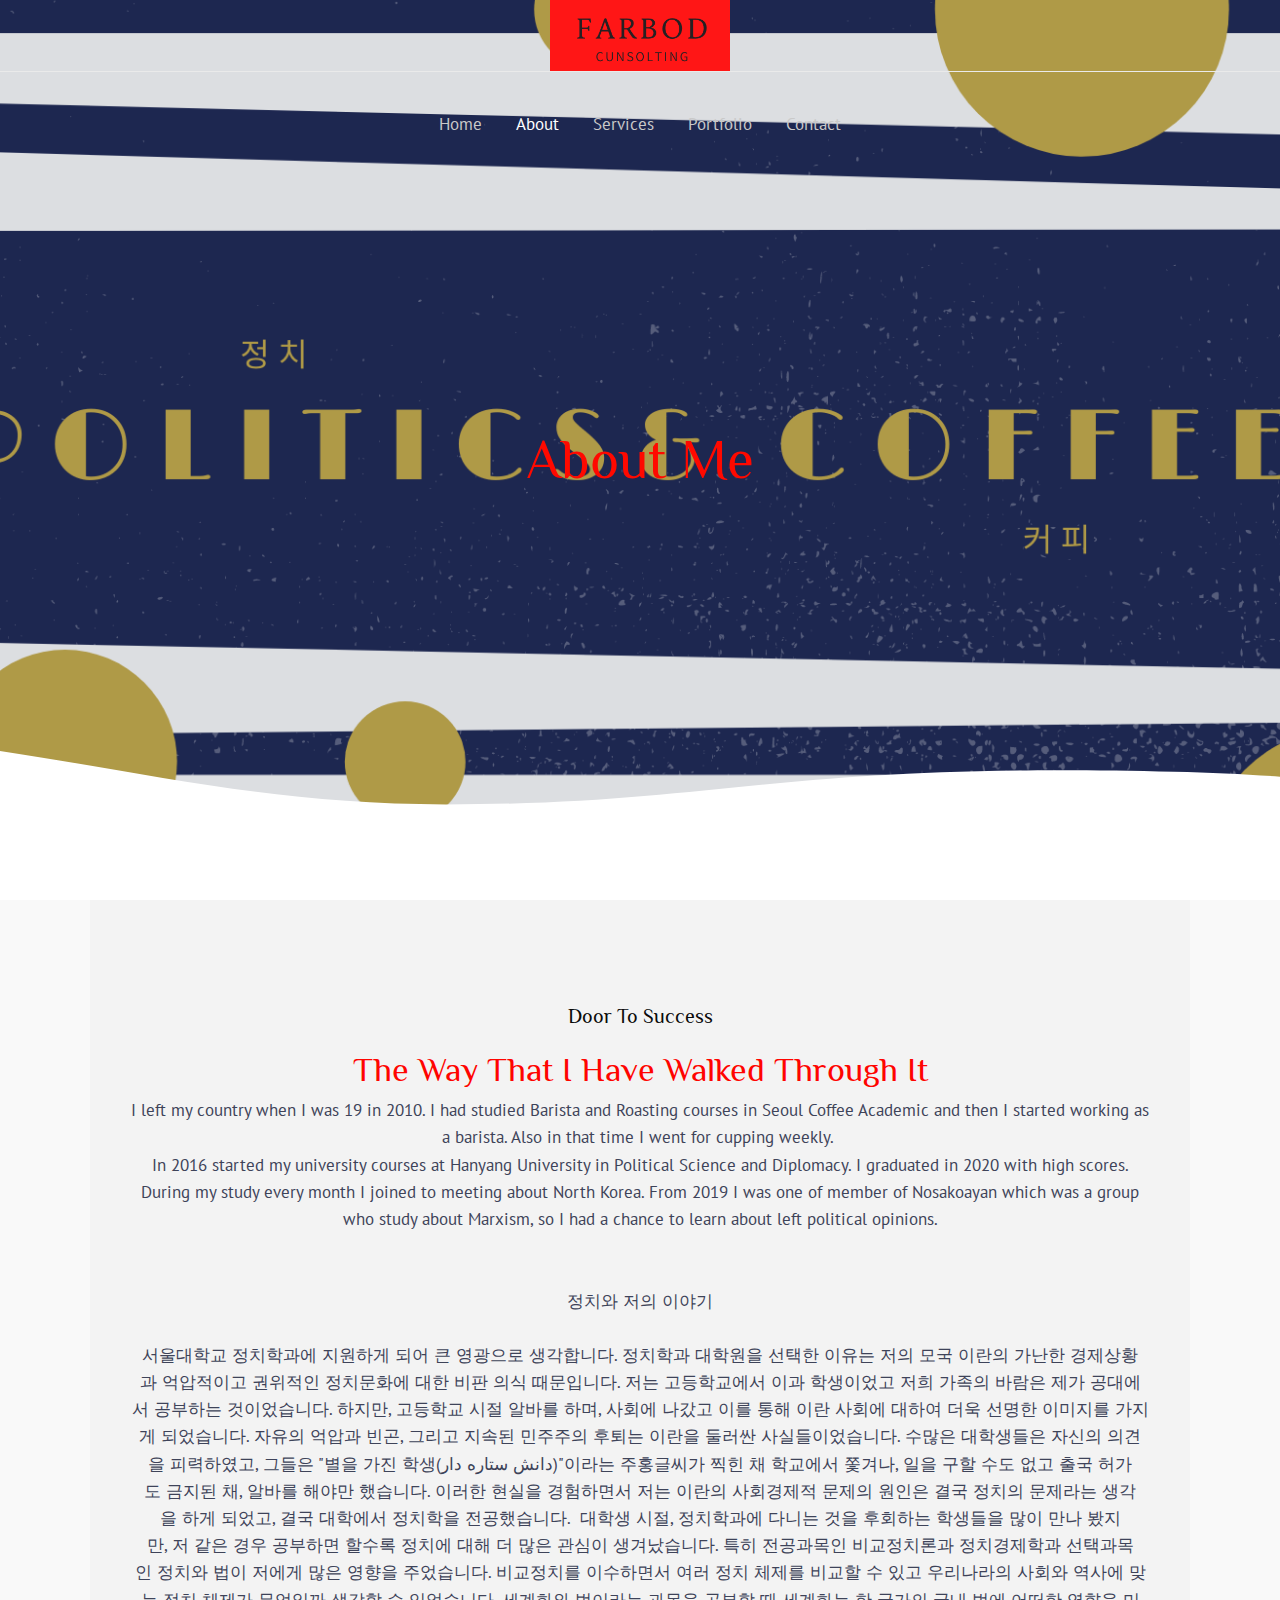
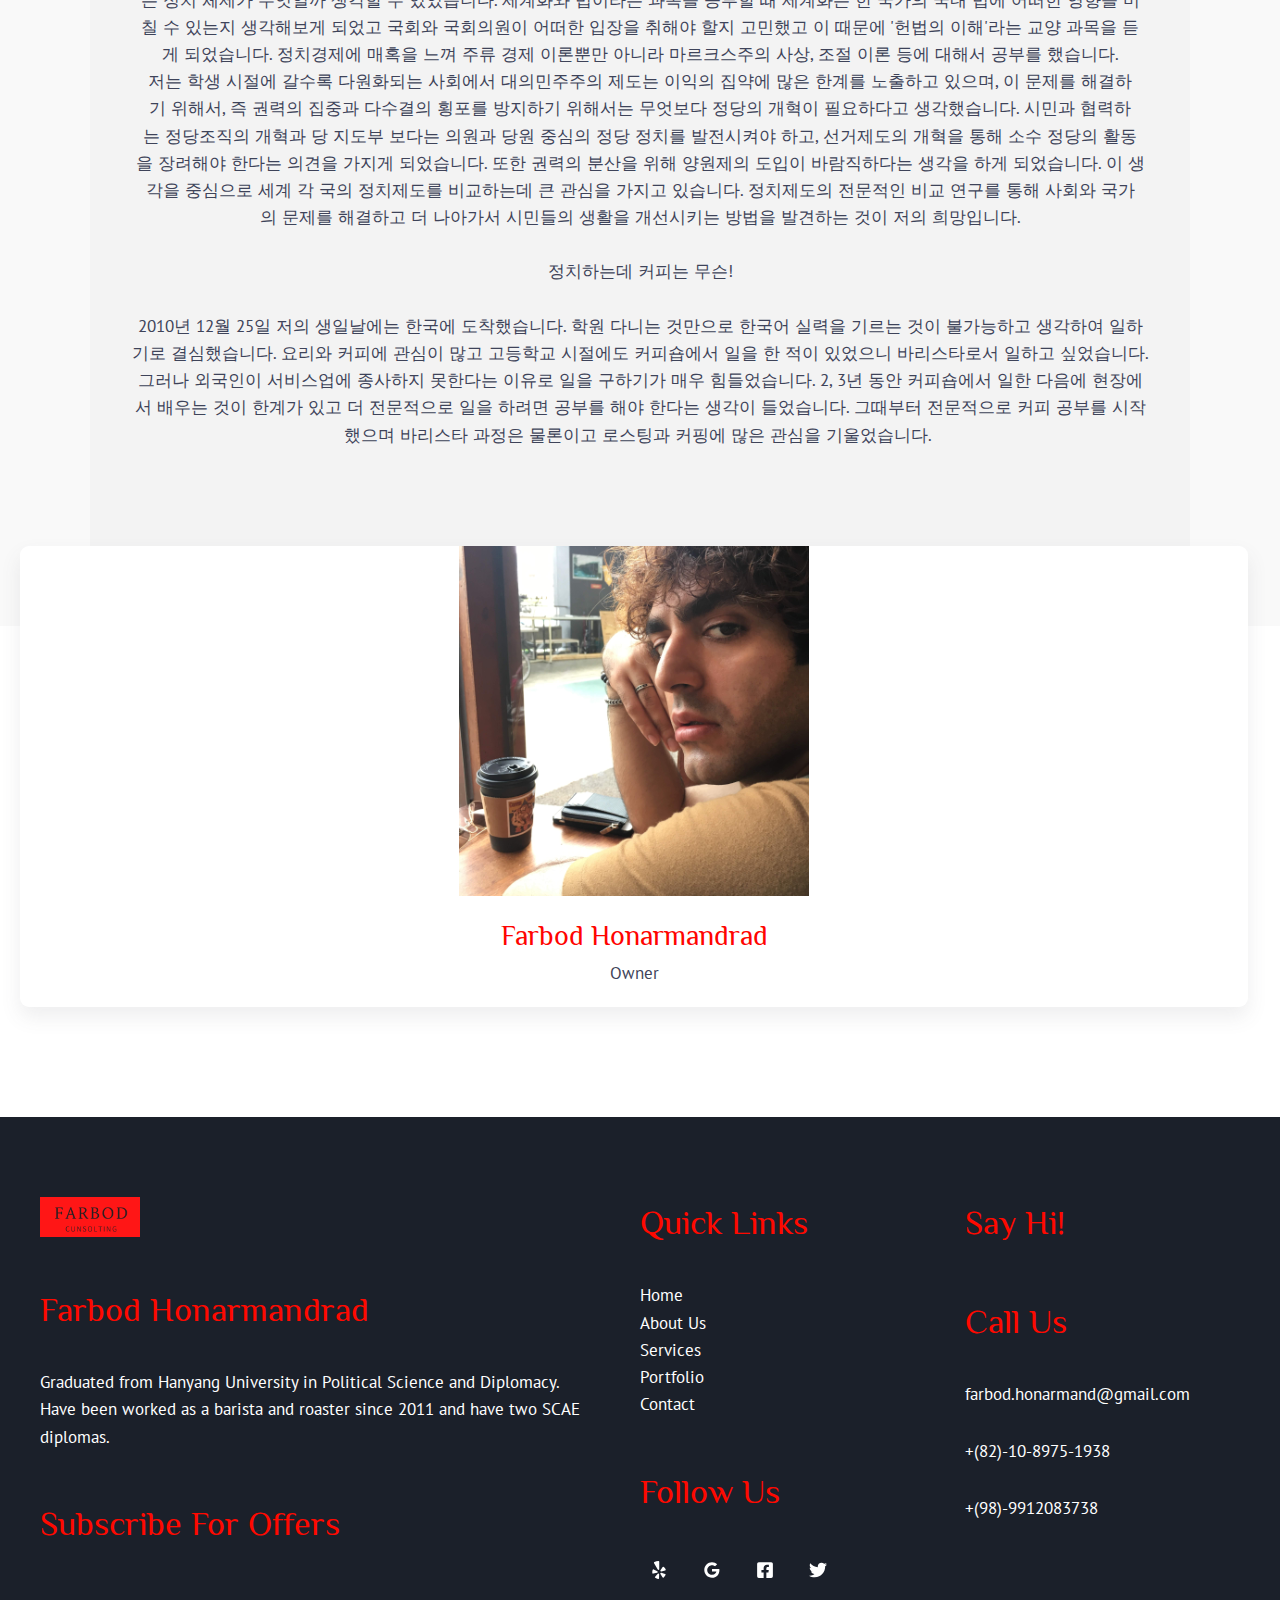
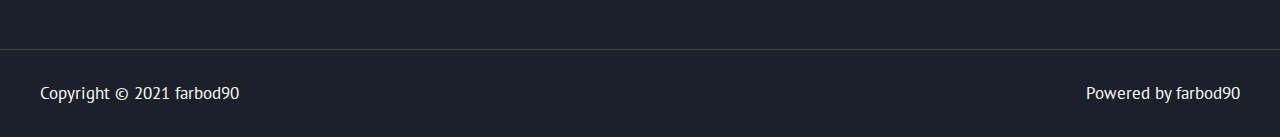
==== commit eabedbfc: "develop 1" ====
--- a/about/index.html
+++ b/about/index.html
@@ -27,16 +27,17 @@
 	background: none !important;
 	padding: 0 !important;
 }</style>
-	<link rel="stylesheet" id="astra-theme-css-css" href="https://otadis69.github.io/farbod90/wp-content/themes/astra/assets/css/minified/frontend.min.css?ver=3.4.1" media="all">
-<style id="astra-theme-css-inline-css">html{font-size:106.25%;}a,.page-title{color:#e41e45;}a:hover,a:focus{color:#3a3a3a;}body,button,input,select,textarea,.ast-button,.ast-custom-button{font-family:'PT Sans',sans-serif;font-weight:400;font-size:17px;font-size:1rem;line-height:1.6;}blockquote{color:#00000e;}h1,.entry-content h1,.entry-content h1 a,h2,.entry-content h2,.entry-content h2 a,h3,.entry-content h3,.entry-content h3 a,h4,.entry-content h4,.entry-content h4 a,h5,.entry-content h5,.entry-content h5 a,h6,.entry-content h6,.entry-content h6 a,.site-title,.site-title a{font-family:'Philosopher',sans-serif;font-weight:400;text-transform:capitalize;}.site-title{font-size:35px;font-size:2.0588235294118rem;}header .custom-logo-link img{max-width:180px;}.astra-logo-svg{width:180px;}.ast-archive-description .ast-archive-title{font-size:40px;font-size:2.3529411764706rem;}.site-header .site-description{font-size:15px;font-size:0.88235294117647rem;}.entry-title{font-size:30px;font-size:1.7647058823529rem;}h1,.entry-content h1,.entry-content h1 a{font-size:55px;font-size:3.2352941176471rem;font-weight:400;font-family:'Philosopher',sans-serif;text-transform:capitalize;}h2,.entry-content h2,.entry-content h2 a{font-size:34px;font-size:2rem;font-weight:400;font-family:'Philosopher',sans-serif;text-transform:capitalize;}h3,.entry-content h3,.entry-content h3 a{font-size:28px;font-size:1.6470588235294rem;font-family:'Philosopher',sans-serif;text-transform:capitalize;}h4,.entry-content h4,.entry-content h4 a{font-size:25px;font-size:1.4705882352941rem;}h5,.entry-content h5,.entry-content h5 a{font-size:20px;font-size:1.1764705882353rem;}h6,.entry-content h6,.entry-content h6 a{font-size:18px;font-size:1.0588235294118rem;}.ast-single-post .entry-title,.page-title{font-size:30px;font-size:1.7647058823529rem;}::selection{background-color:#e41e45;color:#ffffff;}body,h1,.entry-title a,.entry-content h1,.entry-content h1 a,h2,.entry-content h2,.entry-content h2 a,h3,.entry-content h3,.entry-content h3 a,h4,.entry-content h4,.entry-content h4 a,h5,.entry-content h5,.entry-content h5 a,h6,.entry-content h6,.entry-content h6 a{color:#3e4359;}.tagcloud a:hover,.tagcloud a:focus,.tagcloud a.current-item{color:#ffffff;border-color:#e41e45;background-color:#e41e45;}input:focus,input[type="text"]:focus,input[type="email"]:focus,input[type="url"]:focus,input[type="password"]:focus,input[type="reset"]:focus,input[type="search"]:focus,textarea:focus{border-color:#e41e45;}input[type="radio"]:checked,input[type=reset],input[type="checkbox"]:checked,input[type="checkbox"]:hover:checked,input[type="checkbox"]:focus:checked,input[type=range]::-webkit-slider-thumb{border-color:#e41e45;background-color:#e41e45;box-shadow:none;}.site-footer a:hover + .post-count,.site-footer a:focus + .post-count{background:#e41e45;border-color:#e41e45;}.single .nav-links .nav-previous,.single .nav-links .nav-next{color:#e41e45;}.entry-meta,.entry-meta *{line-height:1.45;color:#e41e45;}.entry-meta a:hover,.entry-meta a:hover *,.entry-meta a:focus,.entry-meta a:focus *,.page-links > .page-link,.page-links .page-link:hover,.post-navigation a:hover{color:#3a3a3a;}.widget-title{font-size:24px;font-size:1.4117647058824rem;color:#3e4359;}#cat option,.secondary .calendar_wrap thead a,.secondary .calendar_wrap thead a:visited{color:#e41e45;}.secondary .calendar_wrap #today,.ast-progress-val span{background:#e41e45;}.secondary a:hover + .post-count,.secondary a:focus + .post-count{background:#e41e45;border-color:#e41e45;}.calendar_wrap #today > a{color:#ffffff;}.page-links .page-link,.single .post-navigation a{color:#e41e45;}.ast-page-builder-template .hentry {margin: 0;}.ast-page-builder-template .site-content > .ast-container {max-width: 100%;padding: 0;}.ast-page-builder-template .site-content #primary {padding: 0;margin: 0;}.ast-page-builder-template .no-results {text-align: center;margin: 4em auto;}.ast-page-builder-template .ast-pagination {padding: 2em;} .ast-page-builder-template .entry-header.ast-no-title.ast-no-thumbnail {margin-top: 0;}.ast-page-builder-template .entry-header.ast-header-without-markup {margin-top: 0;margin-bottom: 0;}.ast-page-builder-template .entry-header.ast-no-title.ast-no-meta {margin-bottom: 0;}.ast-page-builder-template.single .post-navigation {padding-bottom: 2em;}.ast-page-builder-template.single-post .site-content > .ast-container {max-width: 100%;}.ast-page-builder-template.single-post .site-content > .ast-container {max-width: 100%;}.ast-page-builder-template .entry-header {margin-top: 4em;margin-left: auto;margin-right: auto;padding-left: 20px;padding-right: 20px;}.ast-page-builder-template .ast-archive-description {margin-top: 4em;margin-left: auto;margin-right: auto;padding-left: 20px;padding-right: 20px;}.ast-page-builder-template.ast-no-sidebar .entry-content .alignwide {margin-left: 0;margin-right: 0;}.single.ast-page-builder-template .entry-header {padding-left: 20px;padding-right: 20px;}.ast-page-builder-template.ast-no-sidebar .entry-content .alignwide {margin-left: 0;margin-right: 0;}.wp-block-buttons.aligncenter{justify-content:center;}@media (max-width:782px){.entry-content .wp-block-columns .wp-block-column{margin-left:0px;}}@media (max-width:921px){.ast-separate-container .ast-article-post,.ast-separate-container .ast-article-single{padding:1.5em 2.14em;}.ast-separate-container #primary,.ast-separate-container #secondary{padding:1.5em 0;}#primary,#secondary{padding:1.5em 0;margin:0;}.ast-left-sidebar #content > .ast-container{display:flex;flex-direction:column-reverse;width:100%;}.ast-author-box img.avatar{margin:20px 0 0 0;}}@media (min-width:922px){.ast-separate-container.ast-right-sidebar #primary,.ast-separate-container.ast-left-sidebar #primary{border:0;}.search-no-results.ast-separate-container #primary{margin-bottom:4em;}}.elementor-button-wrapper .elementor-button{border-style:solid;border-top-width:2px;border-right-width:2px;border-left-width:2px;border-bottom-width:2px;}body .elementor-button.elementor-size-sm,body .elementor-button.elementor-size-xs,body .elementor-button.elementor-size-md,body .elementor-button.elementor-size-lg,body .elementor-button.elementor-size-xl,body .elementor-button{border-radius:7px;padding-top:17px;padding-right:30px;padding-bottom:17px;padding-left:30px;}.elementor-button-wrapper .elementor-button{border-color:#ee3a5e;background-color:#ee3a5e;}.elementor-button-wrapper .elementor-button:hover,.elementor-button-wrapper .elementor-button:focus{color:#ffffff;background-color:#f70077;border-color:#f70077;}.wp-block-button .wp-block-button__link,.elementor-button-wrapper .elementor-button,.elementor-button-wrapper .elementor-button:visited{color:#ffffff;}.elementor-button-wrapper .elementor-button{font-family:inherit;font-weight:normal;line-height:1;text-transform:uppercase;letter-spacing:1px;}body .elementor-button.elementor-size-sm,body .elementor-button.elementor-size-xs,body .elementor-button.elementor-size-md,body .elementor-button.elementor-size-lg,body .elementor-button.elementor-size-xl,body .elementor-button{font-size:17px;font-size:1rem;}.wp-block-button .wp-block-button__link:hover,.wp-block-button .wp-block-button__link:focus{color:#ffffff;background-color:#f70077;border-color:#f70077;}.wp-block-button .wp-block-button__link{border-style:solid;border-top-width:2px;border-right-width:2px;border-left-width:2px;border-bottom-width:2px;border-color:#ee3a5e;background-color:#ee3a5e;color:#ffffff;font-family:inherit;font-weight:normal;line-height:1;text-transform:uppercase;letter-spacing:1px;font-size:17px;font-size:1rem;border-radius:7px;padding-top:17px;padding-right:30px;padding-bottom:17px;padding-left:30px;}@media (max-width:544px){.wp-block-button .wp-block-button__link{font-size:17px;font-size:1rem;}}.menu-toggle,button,.ast-button,.ast-custom-button,.button,input#submit,input[type="button"],input[type="submit"],input[type="reset"]{border-style:solid;border-top-width:2px;border-right-width:2px;border-left-width:2px;border-bottom-width:2px;color:#ffffff;border-color:#ee3a5e;background-color:#ee3a5e;border-radius:7px;padding-top:17px;padding-right:30px;padding-bottom:17px;padding-left:30px;font-family:inherit;font-weight:normal;font-size:17px;font-size:1rem;line-height:1;text-transform:uppercase;letter-spacing:1px;}button:focus,.menu-toggle:hover,button:hover,.ast-button:hover,.ast-custom-button:hover .button:hover,.ast-custom-button:hover ,input[type=reset]:hover,input[type=reset]:focus,input#submit:hover,input#submit:focus,input[type="button"]:hover,input[type="button"]:focus,input[type="submit"]:hover,input[type="submit"]:focus{color:#ffffff;background-color:#f70077;border-color:#f70077;}@media (min-width:544px){.ast-container{max-width:100%;}}@media (max-width:544px){.ast-separate-container .ast-article-post,.ast-separate-container .ast-article-single,.ast-separate-container .comments-title,.ast-separate-container .ast-archive-description{padding:1.5em 1em;}.ast-separate-container #content .ast-container{padding-left:0.54em;padding-right:0.54em;}.ast-separate-container .ast-comment-list li.depth-1{padding:1.5em 1em;margin-bottom:1.5em;}.ast-separate-container .ast-comment-list .bypostauthor{padding:.5em;}.ast-search-menu-icon.ast-dropdown-active .search-field{width:170px;}.menu-toggle,button,.ast-button,.button,input#submit,input[type="button"],input[type="submit"],input[type="reset"]{font-size:17px;font-size:1rem;}}@media (max-width:921px){.ast-mobile-header-stack .main-header-bar .ast-search-menu-icon{display:inline-block;}.ast-header-break-point.ast-header-custom-item-outside .ast-mobile-header-stack .main-header-bar .ast-search-icon{margin:0;}.ast-comment-avatar-wrap img{max-width:2.5em;}.ast-separate-container .ast-comment-list li.depth-1{padding:1.5em 2.14em;}.ast-separate-container .comment-respond{padding:2em 2.14em;}.ast-comment-meta{padding:0 1.8888em 1.3333em;}}body,.ast-separate-container{background-color:rgba(247,247,247,0.72);;}@media (max-width:921px){.ast-archive-description .ast-archive-title{font-size:40px;}.entry-title{font-size:30px;}h1,.entry-content h1,.entry-content h1 a{font-size:48px;}h2,.entry-content h2,.entry-content h2 a{font-size:32px;}h3,.entry-content h3,.entry-content h3 a{font-size:26px;}h4,.entry-content h4,.entry-content h4 a{font-size:22px;font-size:1.2941176470588rem;}h5,.entry-content h5,.entry-content h5 a{font-size:18px;font-size:1.0588235294118rem;}h6,.entry-content h6,.entry-content h6 a{font-size:17px;font-size:1rem;}.ast-single-post .entry-title,.page-title{font-size:30px;}.astra-logo-svg{width:150px;}header .custom-logo-link img,.ast-header-break-point .site-logo-img .custom-mobile-logo-link img{max-width:150px;}}@media (max-width:544px){.ast-archive-description .ast-archive-title{font-size:40px;}.entry-title{font-size:30px;}h1,.entry-content h1,.entry-content h1 a{font-size:40px;}h2,.entry-content h2,.entry-content h2 a{font-size:30px;}h3,.entry-content h3,.entry-content h3 a{font-size:24px;}h4,.entry-content h4,.entry-content h4 a{font-size:20px;font-size:1.1764705882353rem;}h5,.entry-content h5,.entry-content h5 a{font-size:17px;font-size:1rem;}h6,.entry-content h6,.entry-content h6 a{font-size:16px;font-size:0.94117647058824rem;}.ast-single-post .entry-title,.page-title{font-size:30px;}.ast-header-break-point .site-branding img,.ast-header-break-point .custom-logo-link img{max-width:140px;}.astra-logo-svg{width:140px;}.ast-header-break-point .site-logo-img .custom-mobile-logo-link img{max-width:140px;}}@media (max-width:921px){html{font-size:96.9%;}}@media (max-width:544px){html{font-size:96.9%;}}@media (min-width:922px){.ast-container{max-width:1240px;}}@font-face {font-family: "Astra";src: url(https://otadis69.github.io/farbod90/wp-content/themes/astra/assets/fonts/astra.woff) format("woff"),url(https://otadis69.github.io/farbod90/wp-content/themes/astra/assets/fonts/astra.ttf) format("truetype"),url(https://otadis69.github.io/farbod90/wp-content/themes/astra/assets/fonts/astra.svg#astra) format("svg");font-weight: normal;font-style: normal;font-display: fallback;}@media (min-width:922px){.main-header-menu .sub-menu .menu-item.ast-left-align-sub-menu:hover > .sub-menu,.main-header-menu .sub-menu .menu-item.ast-left-align-sub-menu.focus > .sub-menu{margin-left:-2px;}}.ast-theme-transparent-header [data-section="section-header-mobile-trigger"] .ast-button-wrap .ast-mobile-menu-trigger-fill,.ast-theme-transparent-header [data-section="section-header-mobile-trigger"] .ast-button-wrap .ast-mobile-menu-trigger-minimal{border:none;}@media (min-width:921px){.ast-theme-transparent-header #masthead{position:absolute;left:0;right:0;}.ast-theme-transparent-header .main-header-bar,.ast-theme-transparent-header.ast-header-break-point .main-header-bar{background:none;}body.elementor-editor-active.ast-theme-transparent-header #masthead,.fl-builder-edit .ast-theme-transparent-header #masthead,body.vc_editor.ast-theme-transparent-header #masthead,body.brz-ed.ast-theme-transparent-header #masthead{z-index:0;}.ast-header-break-point.ast-replace-site-logo-transparent.ast-theme-transparent-header .custom-mobile-logo-link{display:none;}.ast-header-break-point.ast-replace-site-logo-transparent.ast-theme-transparent-header .transparent-custom-logo{display:inline-block;}.ast-theme-transparent-header .ast-above-header,.ast-theme-transparent-header .ast-above-header.ast-above-header-bar{background-image:none;background-color:transparent;}.ast-theme-transparent-header .ast-below-header{background-image:none;background-color:transparent;}}.ast-theme-transparent-header .ast-builder-menu .main-header-menu,.ast-theme-transparent-header .ast-builder-menu .main-header-menu .menu-link,.ast-theme-transparent-header [CLASS*="ast-builder-menu-"] .main-header-menu .menu-item > .menu-link,.ast-theme-transparent-header .ast-masthead-custom-menu-items,.ast-theme-transparent-header .ast-masthead-custom-menu-items a,.ast-theme-transparent-header .ast-builder-menu .main-header-menu .menu-item > .ast-menu-toggle,.ast-theme-transparent-header .ast-builder-menu .main-header-menu .menu-item > .ast-menu-toggle,.ast-theme-transparent-header .ast-above-header-navigation a,.ast-header-break-point.ast-theme-transparent-header .ast-above-header-navigation a,.ast-header-break-point.ast-theme-transparent-header .ast-above-header-navigation > ul.ast-above-header-menu > .menu-item-has-children:not(.current-menu-item) > .ast-menu-toggle,.ast-theme-transparent-header .ast-below-header-menu,.ast-theme-transparent-header .ast-below-header-menu a,.ast-header-break-point.ast-theme-transparent-header .ast-below-header-menu a,.ast-header-break-point.ast-theme-transparent-header .ast-below-header-menu,.ast-theme-transparent-header .main-header-menu .menu-link{color:#c9c9c9;}.ast-theme-transparent-header .ast-builder-menu .main-header-menu .menu-item:hover > .menu-link,.ast-theme-transparent-header .ast-builder-menu .main-header-menu .menu-item:hover > .ast-menu-toggle,.ast-theme-transparent-header .ast-builder-menu .main-header-menu .ast-masthead-custom-menu-items a:hover,.ast-theme-transparent-header .ast-builder-menu .main-header-menu .focus > .menu-link,.ast-theme-transparent-header .ast-builder-menu .main-header-menu .focus > .ast-menu-toggle,.ast-theme-transparent-header .ast-builder-menu .main-header-menu .current-menu-item > .menu-link,.ast-theme-transparent-header .ast-builder-menu .main-header-menu .current-menu-ancestor > .menu-link,.ast-theme-transparent-header .ast-builder-menu .main-header-menu .current-menu-item > .ast-menu-toggle,.ast-theme-transparent-header .ast-builder-menu .main-header-menu .current-menu-ancestor > .ast-menu-toggle,.ast-theme-transparent-header [CLASS*="ast-builder-menu-"] .main-header-menu .current-menu-item > .menu-link,.ast-theme-transparent-header [CLASS*="ast-builder-menu-"] .main-header-menu .current-menu-ancestor > .menu-link,.ast-theme-transparent-header [CLASS*="ast-builder-menu-"] .main-header-menu .current-menu-item > .ast-menu-toggle,.ast-theme-transparent-header [CLASS*="ast-builder-menu-"] .main-header-menu .current-menu-ancestor > .ast-menu-toggle,.ast-theme-transparent-header .main-header-menu .menu-item:hover > .menu-link,.ast-theme-transparent-header .main-header-menu .current-menu-item > .menu-link,.ast-theme-transparent-header .main-header-menu .current-menu-ancestor > .menu-link{color:#ffffff;}@media (max-width:921px){.ast-theme-transparent-header #masthead{position:absolute;left:0;right:0;}.ast-theme-transparent-header .main-header-bar,.ast-theme-transparent-header.ast-header-break-point .main-header-bar{background:none;}body.elementor-editor-active.ast-theme-transparent-header #masthead,.fl-builder-edit .ast-theme-transparent-header #masthead,body.vc_editor.ast-theme-transparent-header #masthead,body.brz-ed.ast-theme-transparent-header #masthead{z-index:0;}.ast-header-break-point.ast-replace-site-logo-transparent.ast-theme-transparent-header .custom-mobile-logo-link{display:none;}.ast-header-break-point.ast-replace-site-logo-transparent.ast-theme-transparent-header .transparent-custom-logo{display:inline-block;}.ast-theme-transparent-header .ast-above-header,.ast-theme-transparent-header .ast-above-header.ast-above-header-bar{background-image:none;background-color:transparent;}.ast-theme-transparent-header .ast-below-header{background-image:none;background-color:transparent;}}@media (max-width:921px){.ast-theme-transparent-header .ast-builder-menu .main-header-menu,.ast-theme-transparent-header .ast-builder-menu .main-header-menu .menu-link,.ast-theme-transparent-header [CLASS*="ast-builder-menu-"] .main-header-menu .menu-item > .menu-link,.ast-theme-transparent-header .ast-masthead-custom-menu-items,.ast-theme-transparent-header .ast-masthead-custom-menu-items a,.ast-theme-transparent-header .ast-builder-menu .main-header-menu .menu-item > .ast-menu-toggle,.ast-theme-transparent-header .ast-builder-menu .main-header-menu .menu-item > .ast-menu-toggle,.ast-theme-transparent-header .main-header-menu .menu-link{color:#3d3d3d;}.ast-theme-transparent-header .ast-builder-menu .main-header-menu .menu-item:hover > .menu-link,.ast-theme-transparent-header .ast-builder-menu .main-header-menu .menu-item:hover > .ast-menu-toggle,.ast-theme-transparent-header .ast-builder-menu .main-header-menu .ast-masthead-custom-menu-items a:hover,.ast-theme-transparent-header .ast-builder-menu .main-header-menu .focus > .menu-link,.ast-theme-transparent-header .ast-builder-menu .main-header-menu .focus > .ast-menu-toggle,.ast-theme-transparent-header .ast-builder-menu .main-header-menu .current-menu-item > .menu-link,.ast-theme-transparent-header .ast-builder-menu .main-header-menu .current-menu-ancestor > .menu-link,.ast-theme-transparent-header .ast-builder-menu .main-header-menu .current-menu-item > .ast-menu-toggle,.ast-theme-transparent-header .ast-builder-menu .main-header-menu .current-menu-ancestor > .ast-menu-toggle,.ast-theme-transparent-header [CLASS*="ast-builder-menu-"] .main-header-menu .current-menu-item > .menu-link,.ast-theme-transparent-header [CLASS*="ast-builder-menu-"] .main-header-menu .current-menu-ancestor > .menu-link,.ast-theme-transparent-header [CLASS*="ast-builder-menu-"] .main-header-menu .current-menu-item > .ast-menu-toggle,.ast-theme-transparent-header [CLASS*="ast-builder-menu-"] .main-header-menu .current-menu-ancestor > .ast-menu-toggle,.ast-theme-transparent-header .main-header-menu .menu-item:hover > .menu-link,.ast-theme-transparent-header .main-header-menu .current-menu-item > .menu-link,.ast-theme-transparent-header .main-header-menu .current-menu-ancestor > .menu-link{color:#ff4b6f;}}.ast-theme-transparent-header #ast-desktop-header > [CLASS*="-header-wrap"]:nth-last-child(2) > [CLASS*="-header-bar"],.ast-theme-transparent-header.ast-header-break-point #ast-mobile-header > [CLASS*="-header-wrap"]:nth-last-child(2) > [CLASS*="-header-bar"]{border-bottom-width:0px;border-bottom-style:solid;}.ast-breadcrumbs .trail-browse,.ast-breadcrumbs .trail-items,.ast-breadcrumbs .trail-items li{display:inline-block;margin:0;padding:0;border:none;background:inherit;text-indent:0;}.ast-breadcrumbs .trail-browse{font-size:inherit;font-style:inherit;font-weight:inherit;color:inherit;}.ast-breadcrumbs .trail-items{list-style:none;}.trail-items li::after{padding:0 0.3em;content:"\00bb";}.trail-items li:last-of-type::after{display:none;}h1,.entry-content h1,h2,.entry-content h2,h3,.entry-content h3,h4,.entry-content h4,h5,.entry-content h5,h6,.entry-content h6{color:#0a0a0a;}@media (max-width:921px){.ast-builder-grid-row-container.ast-builder-grid-row-tablet-3-firstrow .ast-builder-grid-row > *:first-child,.ast-builder-grid-row-container.ast-builder-grid-row-tablet-3-lastrow .ast-builder-grid-row > *:last-child{grid-column:1 / -1;}}@media (max-width:544px){.ast-builder-grid-row-container.ast-builder-grid-row-mobile-3-firstrow .ast-builder-grid-row > *:first-child,.ast-builder-grid-row-container.ast-builder-grid-row-mobile-3-lastrow .ast-builder-grid-row > *:last-child{grid-column:1 / -1;}}.ast-builder-layout-element[data-section="title_tagline"]{display:flex;}@media (max-width:921px){.ast-header-break-point .ast-builder-layout-element[data-section="title_tagline"]{display:flex;}}@media (max-width:544px){.ast-header-break-point .ast-builder-layout-element[data-section="title_tagline"]{display:flex;}}.ast-builder-menu-1{font-family:inherit;font-weight:inherit;}.ast-builder-menu-1 .sub-menu,.ast-builder-menu-1 .inline-on-mobile .sub-menu{border-top-width:1px;border-bottom-width:1px;border-right-width:1px;border-left-width:1px;border-color:#eaeaea;border-style:solid;border-radius:0px;}.ast-builder-menu-1 .main-header-menu > .menu-item > .sub-menu,.ast-builder-menu-1 .main-header-menu > .menu-item > .astra-full-megamenu-wrapper{margin-top:0px;}.ast-desktop .ast-builder-menu-1 .main-header-menu > .menu-item > .sub-menu:before,.ast-desktop .ast-builder-menu-1 .main-header-menu > .menu-item > .astra-full-megamenu-wrapper:before{height:calc( 0px + 5px );}.ast-desktop .ast-builder-menu-1 .menu-item .sub-menu .menu-link{border-style:none;}@media (max-width:921px){.ast-header-break-point .ast-builder-menu-1 .menu-item.menu-item-has-children > .ast-menu-toggle{top:0;}.ast-builder-menu-1 .menu-item-has-children > .menu-link:after{content:unset;}}@media (max-width:544px){.ast-header-break-point .ast-builder-menu-1 .menu-item.menu-item-has-children > .ast-menu-toggle{top:0;}}.ast-builder-menu-1{display:flex;}@media (max-width:921px){.ast-header-break-point .ast-builder-menu-1{display:flex;}}@media (max-width:544px){.ast-header-break-point .ast-builder-menu-1{display:flex;}}.site-below-footer-wrap[data-section="section-below-footer-builder"]{background-color:#1b202a;;background-image:none;;min-height:80px;border-style:solid;border-width:0px;border-top-width:1px;border-top-color:#424242;}.site-below-footer-wrap[data-section="section-below-footer-builder"] .ast-builder-grid-row{max-width:1200px;margin-left:auto;margin-right:auto;}.site-below-footer-wrap[data-section="section-below-footer-builder"] .ast-builder-grid-row,.site-below-footer-wrap[data-section="section-below-footer-builder"] .site-footer-section{align-items:flex-start;}.site-below-footer-wrap[data-section="section-below-footer-builder"].ast-footer-row-inline .site-footer-section{display:flex;margin-bottom:0;}.ast-builder-grid-row-2-equal .ast-builder-grid-row{grid-template-columns:repeat( 2,1fr );}@media (max-width:921px){.site-below-footer-wrap[data-section="section-below-footer-builder"].ast-footer-row-tablet-inline .site-footer-section{display:flex;margin-bottom:0;}.site-below-footer-wrap[data-section="section-below-footer-builder"].ast-footer-row-tablet-stack .site-footer-section{display:block;margin-bottom:10px;}.ast-builder-grid-row-container.ast-builder-grid-row-tablet-2-equal .ast-builder-grid-row{grid-template-columns:repeat( 2,1fr );}}@media (max-width:544px){.site-below-footer-wrap[data-section="section-below-footer-builder"].ast-footer-row-mobile-inline .site-footer-section{display:flex;margin-bottom:0;}.site-below-footer-wrap[data-section="section-below-footer-builder"].ast-footer-row-mobile-stack .site-footer-section{display:block;margin-bottom:10px;}.ast-builder-grid-row-container.ast-builder-grid-row-mobile-full .ast-builder-grid-row{grid-template-columns:1fr;}}.site-below-footer-wrap[data-section="section-below-footer-builder"]{padding-top:30px;padding-bottom:30px;padding-left:30px;padding-right:30px;}.site-below-footer-wrap[data-section="section-below-footer-builder"]{display:grid;}@media (max-width:921px){.ast-header-break-point .site-below-footer-wrap[data-section="section-below-footer-builder"]{display:grid;}}@media (max-width:544px){.ast-header-break-point .site-below-footer-wrap[data-section="section-below-footer-builder"]{display:grid;}}.footer-widget-area[data-section="section-fb-html-1"] .ast-builder-html-element{color:#ffffff;}.footer-widget-area[data-section="section-fb-html-1"]{display:block;}@media (max-width:921px){.ast-header-break-point .footer-widget-area[data-section="section-fb-html-1"]{display:block;}}@media (max-width:544px){.ast-header-break-point .footer-widget-area[data-section="section-fb-html-1"]{display:block;}}.footer-widget-area[data-section="section-fb-html-1"] .ast-builder-html-element{text-align:right;}@media (max-width:921px){.footer-widget-area[data-section="section-fb-html-1"] .ast-builder-html-element{text-align:right;}}@media (max-width:544px){.footer-widget-area[data-section="section-fb-html-1"] .ast-builder-html-element{text-align:center;}}.ast-footer-copyright{text-align:left;}.ast-footer-copyright {color:#ffffff;}@media (max-width:921px){.ast-footer-copyright{text-align:left;}}@media (max-width:544px){.ast-footer-copyright{text-align:center;}}.ast-footer-copyright.ast-builder-layout-element{display:flex;}@media (max-width:921px){.ast-header-break-point .ast-footer-copyright.ast-builder-layout-element{display:flex;}}@media (max-width:544px){.ast-header-break-point .ast-footer-copyright.ast-builder-layout-element{display:flex;}}.ast-footer-social-1-wrap .ast-builder-social-element{margin-left:7.5px;margin-right:7.5px;padding:10px;border-radius:50px;}.ast-footer-social-1-wrap .ast-builder-social-element svg{width:18px;height:18px;}.ast-footer-social-1-wrap .ast-social-icon-image-wrap{margin:10px;}.ast-footer-social-1-wrap .ast-social-color-type-custom svg{fill:#ffffff;}.ast-footer-social-1-wrap .ast-social-color-type-custom .ast-builder-social-element:hover{color:#ffffff;background:#ff4b6f;}.ast-footer-social-1-wrap .ast-social-color-type-custom .ast-builder-social-element:hover svg{fill:#ffffff;}.ast-footer-social-1-wrap .ast-social-color-type-custom .social-item-label{color:#ffffff;}.ast-footer-social-1-wrap .ast-builder-social-element:hover .social-item-label{color:#ffffff;}[data-section="section-fb-social-icons-1"] .footer-social-inner-wrap{text-align:left;}@media (max-width:921px){.ast-footer-social-1-wrap .ast-builder-social-element svg{width:14px;height:14px;}.ast-footer-social-1-wrap .ast-builder-social-element{margin-left:3px;margin-right:3px;}[data-section="section-fb-social-icons-1"] .footer-social-inner-wrap{text-align:left;}}@media (max-width:544px){.ast-footer-social-1-wrap{margin-bottom:20px;}[data-section="section-fb-social-icons-1"] .footer-social-inner-wrap{text-align:left;}}.ast-builder-layout-element[data-section="section-fb-social-icons-1"]{display:flex;}@media (max-width:921px){.ast-header-break-point .ast-builder-layout-element[data-section="section-fb-social-icons-1"]{display:flex;}}@media (max-width:544px){.ast-header-break-point .ast-builder-layout-element[data-section="section-fb-social-icons-1"]{display:flex;}}.ast-social-color-type-official .ast-builder-social-element,.ast-social-color-type-official .social-item-label {color: var(--color);background-color: var(--background-color);}.header-social-inner-wrap.ast-social-color-type-official .ast-builder-social-element svg,.footer-social-inner-wrap.ast-social-color-type-official .ast-builder-social-element svg {fill: currentColor;}.site-footer{background-color:#1b202a;;background-image:none;;}.site-primary-footer-wrap[data-section="section-primary-footer-builder"]{background-color:#1b202a;;background-image:none;;}.site-primary-footer-wrap[data-section="section-primary-footer-builder"] .ast-builder-grid-row{max-width:1200px;margin-left:auto;margin-right:auto;}.site-primary-footer-wrap[data-section="section-primary-footer-builder"] .ast-builder-grid-row,.site-primary-footer-wrap[data-section="section-primary-footer-builder"] .site-footer-section{align-items:flex-start;}.site-primary-footer-wrap[data-section="section-primary-footer-builder"].ast-footer-row-inline .site-footer-section{display:flex;margin-bottom:0;}.ast-builder-grid-row-3-lheavy .ast-builder-grid-row{grid-template-columns:2fr 1fr 1fr;}@media (max-width:921px){.site-primary-footer-wrap[data-section="section-primary-footer-builder"].ast-footer-row-tablet-inline .site-footer-section{display:flex;margin-bottom:0;}.site-primary-footer-wrap[data-section="section-primary-footer-builder"].ast-footer-row-tablet-stack .site-footer-section{display:block;margin-bottom:10px;}.ast-builder-grid-row-container.ast-builder-grid-row-tablet-3-equal .ast-builder-grid-row{grid-template-columns:repeat( 3,1fr );}}@media (max-width:544px){.site-primary-footer-wrap[data-section="section-primary-footer-builder"].ast-footer-row-mobile-inline .site-footer-section{display:flex;margin-bottom:0;}.site-primary-footer-wrap[data-section="section-primary-footer-builder"].ast-footer-row-mobile-stack .site-footer-section{display:block;margin-bottom:10px;}.ast-builder-grid-row-container.ast-builder-grid-row-mobile-full .ast-builder-grid-row{grid-template-columns:1fr;}}.site-primary-footer-wrap[data-section="section-primary-footer-builder"]{padding-top:80px;padding-bottom:60px;padding-left:30px;padding-right:30px;}@media (max-width:544px){.site-primary-footer-wrap[data-section="section-primary-footer-builder"]{padding-top:40px;padding-bottom:30px;padding-left:20px;padding-right:20px;}}.site-primary-footer-wrap[data-section="section-primary-footer-builder"]{display:grid;}@media (max-width:921px){.ast-header-break-point .site-primary-footer-wrap[data-section="section-primary-footer-builder"]{display:grid;}}@media (max-width:544px){.ast-header-break-point .site-primary-footer-wrap[data-section="section-primary-footer-builder"]{display:grid;}}.footer-widget-area[data-section="sidebar-widgets-footer-widget-1"] .footer-widget-area-inner{text-align:left;}@media (max-width:921px){.footer-widget-area[data-section="sidebar-widgets-footer-widget-1"] .footer-widget-area-inner{text-align:left;}}@media (max-width:544px){.footer-widget-area[data-section="sidebar-widgets-footer-widget-1"] .footer-widget-area-inner{text-align:left;}}.footer-widget-area[data-section="sidebar-widgets-footer-widget-1"] .footer-widget-area-inner{color:#ffffff;}.footer-widget-area[data-section="sidebar-widgets-footer-widget-1"] .widget-title{color:#ff0900;font-size:34px;font-size:2rem;}.footer-widget-area[data-section="sidebar-widgets-footer-widget-1"]{display:block;}@media (max-width:921px){.ast-header-break-point .footer-widget-area[data-section="sidebar-widgets-footer-widget-1"]{display:block;}}@media (max-width:544px){.ast-header-break-point .footer-widget-area[data-section="sidebar-widgets-footer-widget-1"]{display:block;}}.footer-widget-area[data-section="sidebar-widgets-footer-widget-2"] .footer-widget-area-inner a{color:#ffffff;}.footer-widget-area[data-section="sidebar-widgets-footer-widget-2"] .widget-title{color:#ff0900;font-size:34px;font-size:2rem;}.footer-widget-area[data-section="sidebar-widgets-footer-widget-2"]{display:block;}@media (max-width:921px){.ast-header-break-point .footer-widget-area[data-section="sidebar-widgets-footer-widget-2"]{display:block;}}@media (max-width:544px){.ast-header-break-point .footer-widget-area[data-section="sidebar-widgets-footer-widget-2"]{display:block;}}.footer-widget-area[data-section="sidebar-widgets-footer-widget-3"] .footer-widget-area-inner{color:#ffffff;}.footer-widget-area[data-section="sidebar-widgets-footer-widget-3"] .widget-title{color:#ff0900;font-size:34px;font-size:2rem;}.footer-widget-area[data-section="sidebar-widgets-footer-widget-3"]{display:block;}@media (max-width:921px){.ast-header-break-point .footer-widget-area[data-section="sidebar-widgets-footer-widget-3"]{display:block;}}@media (max-width:544px){.ast-header-break-point .footer-widget-area[data-section="sidebar-widgets-footer-widget-3"]{display:block;}}.footer-widget-area[data-section="sidebar-widgets-footer-widget-2"] .footer-widget-area-inner{text-align:left;}@media (max-width:921px){.footer-widget-area[data-section="sidebar-widgets-footer-widget-2"] .footer-widget-area-inner{text-align:left;}}@media (max-width:544px){.footer-widget-area[data-section="sidebar-widgets-footer-widget-2"] .footer-widget-area-inner{text-align:left;}}.footer-widget-area[data-section="sidebar-widgets-footer-widget-1"] .footer-widget-area-inner{color:#ffffff;}.footer-widget-area[data-section="sidebar-widgets-footer-widget-1"] .widget-title{color:#ff0900;font-size:34px;font-size:2rem;}.footer-widget-area[data-section="sidebar-widgets-footer-widget-1"]{display:block;}@media (max-width:921px){.ast-header-break-point .footer-widget-area[data-section="sidebar-widgets-footer-widget-1"]{display:block;}}@media (max-width:544px){.ast-header-break-point .footer-widget-area[data-section="sidebar-widgets-footer-widget-1"]{display:block;}}.footer-widget-area[data-section="sidebar-widgets-footer-widget-2"] .footer-widget-area-inner a{color:#ffffff;}.footer-widget-area[data-section="sidebar-widgets-footer-widget-2"] .widget-title{color:#ff0900;font-size:34px;font-size:2rem;}.footer-widget-area[data-section="sidebar-widgets-footer-widget-2"]{display:block;}@media (max-width:921px){.ast-header-break-point .footer-widget-area[data-section="sidebar-widgets-footer-widget-2"]{display:block;}}@media (max-width:544px){.ast-header-break-point .footer-widget-area[data-section="sidebar-widgets-footer-widget-2"]{display:block;}}.footer-widget-area[data-section="sidebar-widgets-footer-widget-3"] .footer-widget-area-inner{color:#ffffff;}.footer-widget-area[data-section="sidebar-widgets-footer-widget-3"] .widget-title{color:#ff0900;font-size:34px;font-size:2rem;}.footer-widget-area[data-section="sidebar-widgets-footer-widget-3"]{display:block;}@media (max-width:921px){.ast-header-break-point .footer-widget-area[data-section="sidebar-widgets-footer-widget-3"]{display:block;}}@media (max-width:544px){.ast-header-break-point .footer-widget-area[data-section="sidebar-widgets-footer-widget-3"]{display:block;}}.footer-widget-area[data-section="sidebar-widgets-footer-widget-3"] .footer-widget-area-inner{text-align:left;}@media (max-width:921px){.footer-widget-area[data-section="sidebar-widgets-footer-widget-3"] .footer-widget-area-inner{text-align:left;}}@media (max-width:544px){.footer-widget-area[data-section="sidebar-widgets-footer-widget-3"] .footer-widget-area-inner{text-align:left;}}.footer-widget-area[data-section="sidebar-widgets-footer-widget-1"] .footer-widget-area-inner{color:#ffffff;}.footer-widget-area[data-section="sidebar-widgets-footer-widget-1"] .widget-title{color:#ff0900;font-size:34px;font-size:2rem;}.footer-widget-area[data-section="sidebar-widgets-footer-widget-1"]{display:block;}@media (max-width:921px){.ast-header-break-point .footer-widget-area[data-section="sidebar-widgets-footer-widget-1"]{display:block;}}@media (max-width:544px){.ast-header-break-point .footer-widget-area[data-section="sidebar-widgets-footer-widget-1"]{display:block;}}.footer-widget-area[data-section="sidebar-widgets-footer-widget-2"] .footer-widget-area-inner a{color:#ffffff;}.footer-widget-area[data-section="sidebar-widgets-footer-widget-2"] .widget-title{color:#ff0900;font-size:34px;font-size:2rem;}.footer-widget-area[data-section="sidebar-widgets-footer-widget-2"]{display:block;}@media (max-width:921px){.ast-header-break-point .footer-widget-area[data-section="sidebar-widgets-footer-widget-2"]{display:block;}}@media (max-width:544px){.ast-header-break-point .footer-widget-area[data-section="sidebar-widgets-footer-widget-2"]{display:block;}}.footer-widget-area[data-section="sidebar-widgets-footer-widget-3"] .footer-widget-area-inner{color:#ffffff;}.footer-widget-area[data-section="sidebar-widgets-footer-widget-3"] .widget-title{color:#ff0900;font-size:34px;font-size:2rem;}.footer-widget-area[data-section="sidebar-widgets-footer-widget-3"]{display:block;}@media (max-width:921px){.ast-header-break-point .footer-widget-area[data-section="sidebar-widgets-footer-widget-3"]{display:block;}}@media (max-width:544px){.ast-header-break-point .footer-widget-area[data-section="sidebar-widgets-footer-widget-3"]{display:block;}}.ast-header-break-point .main-header-bar{border-bottom-width:0px;}@media (min-width:922px){.main-header-bar{border-bottom-width:0px;}}.ast-flex{-webkit-align-content:center;-ms-flex-line-pack:center;align-content:center;-webkit-box-align:center;-webkit-align-items:center;-moz-box-align:center;-ms-flex-align:center;align-items:center;}.main-header-bar{padding:1em 0;}.ast-site-identity{padding:0;}.header-main-layout-1 .ast-flex.main-header-container, .header-main-layout-3 .ast-flex.main-header-container{-webkit-align-content:center;-ms-flex-line-pack:center;align-content:center;-webkit-box-align:center;-webkit-align-items:center;-moz-box-align:center;-ms-flex-align:center;align-items:center;}.header-main-layout-1 .ast-flex.main-header-container, .header-main-layout-3 .ast-flex.main-header-container{-webkit-align-content:center;-ms-flex-line-pack:center;align-content:center;-webkit-box-align:center;-webkit-align-items:center;-moz-box-align:center;-ms-flex-align:center;align-items:center;}.main-header-menu .sub-menu .menu-item.menu-item-has-children > .menu-link:after{position:absolute;right:1em;top:50%;transform:translate(0,-50%) rotate(270deg);}.ast-header-break-point .main-header-bar .main-header-bar-navigation .page_item_has_children > .ast-menu-toggle::before, .ast-header-break-point .main-header-bar .main-header-bar-navigation .menu-item-has-children > .ast-menu-toggle::before, .ast-mobile-popup-drawer .main-header-bar-navigation .menu-item-has-children>.ast-menu-toggle::before, .ast-header-break-point .ast-mobile-header-wrap .main-header-bar-navigation .menu-item-has-children > .ast-menu-toggle::before{font-weight:bold;content:"\e900";font-family:Astra;text-decoration:inherit;display:inline-block;}.ast-header-break-point .main-navigation ul.sub-menu .menu-item .menu-link:before{content:"\e900";font-family:Astra;font-size:.65em;text-decoration:inherit;display:inline-block;transform:translate(0, -2px) rotateZ(270deg);margin-right:5px;}.widget_search .search-form:after{font-family:Astra;font-size:1.2em;font-weight:normal;content:"\e8b6";position:absolute;top:50%;right:15px;transform:translate(0, -50%);}.astra-search-icon::before{content:"\e8b6";font-family:Astra;font-style:normal;font-weight:normal;text-decoration:inherit;text-align:center;-webkit-font-smoothing:antialiased;-moz-osx-font-smoothing:grayscale;}.main-header-bar .main-header-bar-navigation .page_item_has_children > a:after, .main-header-bar .main-header-bar-navigation .menu-item-has-children > a:after, .site-header-focus-item .main-header-bar-navigation .menu-item-has-children > .menu-link:after{content:"\e900";display:inline-block;font-family:Astra;font-size:.6rem;font-weight:bold;text-rendering:auto;-webkit-font-smoothing:antialiased;-moz-osx-font-smoothing:grayscale;margin-left:10px;line-height:normal;}.ast-mobile-popup-drawer .main-header-bar-navigation .ast-submenu-expanded>.ast-menu-toggle::before{transform:rotateX(180deg);}.ast-header-break-point .main-header-bar-navigation .menu-item-has-children > .menu-link:after{display:none;}.ast-mobile-header-content > *,.ast-desktop-header-content > * {padding: 10px 0;height: auto;}.ast-mobile-header-content > *:first-child,.ast-desktop-header-content > *:first-child {padding-top: 10px;}.ast-mobile-header-content > .ast-builder-menu,.ast-desktop-header-content > .ast-builder-menu {padding-top: 0;}.ast-mobile-header-content > *:last-child,.ast-desktop-header-content > *:last-child {padding-bottom: 0;}.ast-mobile-header-content .ast-search-menu-icon.ast-inline-search label,.ast-desktop-header-content .ast-search-menu-icon.ast-inline-search label {width: 100%;}.ast-desktop-header-content .main-header-bar-navigation .ast-submenu-expanded > .ast-menu-toggle::before {transform: rotateX(180deg);}#ast-desktop-header .ast-desktop-header-content,.ast-mobile-header-content .ast-search-icon,.ast-desktop-header-content .ast-search-icon,.ast-off-canvas-active .ast-main-header-nav-open.ast-popup-nav-open .ast-mobile-header-wrap .ast-mobile-header-content,.ast-mobile-header-wrap .ast-mobile-header-content,.ast-main-header-nav-open.ast-popup-nav-open .ast-mobile-header-wrap .ast-mobile-header-content,.ast-off-canvas-active .ast-main-header-nav-open.ast-popup-nav-open .ast-desktop-header-content,.ast-main-header-nav-open.ast-popup-nav-open .ast-desktop-header-content {display: none;}.ast-main-header-nav-open.ast-header-break-point #ast-desktop-header .ast-desktop-header-content,.ast-main-header-nav-open.ast-header-break-point .ast-mobile-header-wrap .ast-mobile-header-content {display: block;}.ast-desktop .ast-desktop-header-content .astra-menu-animation-slide-up > .menu-item > .sub-menu,.ast-desktop .ast-desktop-header-content .astra-menu-animation-slide-up > .menu-item .menu-item > .sub-menu,.ast-desktop .ast-desktop-header-content .astra-menu-animation-slide-down > .menu-item > .sub-menu,.ast-desktop .ast-desktop-header-content .astra-menu-animation-slide-down > .menu-item .menu-item > .sub-menu,.ast-desktop .ast-desktop-header-content .astra-menu-animation-fade > .menu-item > .sub-menu,.ast-desktop .ast-desktop-header-content .astra-menu-animation-fade > .menu-item .menu-item > .sub-menu {opacity: 1;visibility: visible;}.ast-hfb-header.ast-default-menu-enable.ast-header-break-point .ast-mobile-header-wrap .ast-mobile-header-content .main-header-bar-navigation {width: unset;margin: unset;}.ast-mobile-header-content.content-align-flex-end .main-header-bar-navigation .menu-item-has-children > .ast-menu-toggle,.ast-desktop-header-content.content-align-flex-end .main-header-bar-navigation .menu-item-has-children > .ast-menu-toggle {left: calc( 20px - 0.907em);}.ast-mobile-header-content .ast-search-menu-icon,.ast-mobile-header-content .ast-search-menu-icon.slide-search,.ast-desktop-header-content .ast-search-menu-icon,.ast-desktop-header-content .ast-search-menu-icon.slide-search {width: 100%;position: relative;display: block;right: auto;transform: none;}.ast-mobile-header-content .ast-search-menu-icon.slide-search .search-form,.ast-mobile-header-content .ast-search-menu-icon .search-form,.ast-desktop-header-content .ast-search-menu-icon.slide-search .search-form,.ast-desktop-header-content .ast-search-menu-icon .search-form {right: 0;visibility: visible;opacity: 1;position: relative;top: auto;transform: none;padding: 0;display: block;overflow: hidden;}.ast-mobile-header-content .ast-search-menu-icon.ast-inline-search .search-field,.ast-mobile-header-content .ast-search-menu-icon .search-field,.ast-desktop-header-content .ast-search-menu-icon.ast-inline-search .search-field,.ast-desktop-header-content .ast-search-menu-icon .search-field {width: 100%;padding-right: 5.5em;}.ast-mobile-header-content .ast-search-menu-icon .search-submit,.ast-desktop-header-content .ast-search-menu-icon .search-submit {display: block;position: absolute;height: 100%;top: 0;right: 0;padding: 0 1em;border-radius: 0;}.ast-hfb-header.ast-default-menu-enable.ast-header-break-point .ast-mobile-header-wrap .ast-mobile-header-content .main-header-bar-navigation ul .sub-menu .menu-link {padding-left: 30px;}.ast-hfb-header.ast-default-menu-enable.ast-header-break-point .ast-mobile-header-wrap .ast-mobile-header-content .main-header-bar-navigation .sub-menu .menu-item .menu-item .menu-link {padding-left: 40px;}.ast-mobile-popup-drawer.active .ast-mobile-popup-inner{background-color:#ffffff;;}.ast-mobile-header-wrap .ast-mobile-header-content, .ast-desktop-header-content{background-color:#ffffff;;}.ast-mobile-popup-content > *, .ast-mobile-header-content > *, .ast-desktop-popup-content > *, .ast-desktop-header-content > *{padding-top:0px;padding-bottom:0px;}.content-align-flex-start .ast-builder-layout-element{justify-content:flex-start;}.content-align-flex-start .main-header-menu{text-align:left;}.ast-mobile-popup-drawer.active .ast-mobile-popup-drawer.active .menu-toggle-close{color:#3a3a3a;}.ast-mobile-header-wrap .ast-primary-header-bar,.ast-primary-header-bar .site-primary-header-wrap{min-height:70px;}.ast-desktop .ast-primary-header-bar .main-header-menu > .menu-item{line-height:70px;}@media (max-width:921px){#masthead .ast-mobile-header-wrap .ast-above-header-bar,#masthead .ast-mobile-header-wrap .ast-primary-header-bar,#masthead .ast-mobile-header-wrap .ast-below-header-bar{padding-left:20px;padding-right:20px;}}.ast-header-break-point .ast-primary-header-bar{border-bottom-width:0px;border-bottom-style:solid;}@media (min-width:922px){.ast-primary-header-bar{border-bottom-width:0px;border-bottom-style:solid;}}.ast-primary-header-bar{display:block;}@media (max-width:921px){.ast-header-break-point .ast-primary-header-bar{display:grid;}}@media (max-width:544px){.ast-header-break-point .ast-primary-header-bar{display:grid;}}[data-section="section-header-mobile-trigger"] .ast-button-wrap .ast-mobile-menu-trigger-fill{color:#ffffff;border:none;background:#e41e45;border-radius:2px;}[data-section="section-header-mobile-trigger"] .ast-button-wrap .mobile-menu-toggle-icon .ast-mobile-svg{width:20px;height:20px;fill:#ffffff;}[data-section="section-header-mobile-trigger"] .ast-button-wrap .mobile-menu-wrap .mobile-menu{color:#ffffff;}.ast-above-header-bar{border-bottom-width:1px;border-bottom-color:#eaeaea;border-bottom-style:solid;}.ast-mobile-header-wrap .ast-above-header-bar ,.ast-above-header-bar .site-above-header-wrap{min-height:50px;}.ast-desktop .ast-above-header-bar .main-header-menu > .menu-item{line-height:50px;}.ast-desktop .ast-above-header-bar .ast-header-woo-cart,.ast-desktop .ast-above-header-bar .ast-header-edd-cart{line-height:50px;}.ast-above-header-bar{display:block;}@media (max-width:921px){.ast-header-break-point .ast-above-header-bar{display:grid;}}@media (max-width:544px){.ast-header-break-point .ast-above-header-bar{display:grid;}}</style>
-<link rel="stylesheet" id="astra-google-fonts-css" href="//fonts.googleapis.com/css?family=PT+Sans%3A400%2C%7CPhilosopher%3A400%2C&#038;display=fallback&#038;ver=3.4.1" media="all">
+	<link rel="stylesheet" id="astra-bb-builder-css" href="https://otadis69.github.io/farbod90/wp-content/themes/astra/assets/css/minified/compatibility/page-builder/bb-plugin.min.css?ver=3.5.0" media="all">
+<link rel="stylesheet" id="astra-theme-css-css" href="https://otadis69.github.io/farbod90/wp-content/themes/astra/assets/css/minified/frontend.min.css?ver=3.5.0" media="all">
+<style id="astra-theme-css-inline-css">html{font-size:106.25%;}a,.page-title{color:#e41e45;}a:hover,a:focus{color:#3a3a3a;}body,button,input,select,textarea,.ast-button,.ast-custom-button{font-family:'PT Sans',sans-serif;font-weight:400;font-size:17px;font-size:1rem;line-height:1.6;}blockquote{color:#00000e;}h1,.entry-content h1,.entry-content h1 a,h2,.entry-content h2,.entry-content h2 a,h3,.entry-content h3,.entry-content h3 a,h4,.entry-content h4,.entry-content h4 a,h5,.entry-content h5,.entry-content h5 a,h6,.entry-content h6,.entry-content h6 a,.site-title,.site-title a{font-family:'Philosopher',sans-serif;font-weight:400;text-transform:capitalize;}.site-title{font-size:35px;font-size:2.0588235294118rem;display:none;}header .custom-logo-link img{max-width:180px;}.astra-logo-svg{width:180px;}.ast-archive-description .ast-archive-title{font-size:40px;font-size:2.3529411764706rem;}.site-header .site-description{font-size:15px;font-size:0.88235294117647rem;display:none;}.entry-title{font-size:30px;font-size:1.7647058823529rem;}h1,.entry-content h1,.entry-content h1 a{font-size:55px;font-size:3.2352941176471rem;font-weight:400;font-family:'Philosopher',sans-serif;text-transform:capitalize;}h2,.entry-content h2,.entry-content h2 a{font-size:34px;font-size:2rem;font-weight:400;font-family:'Philosopher',sans-serif;text-transform:capitalize;}h3,.entry-content h3,.entry-content h3 a{font-size:28px;font-size:1.6470588235294rem;font-family:'Philosopher',sans-serif;text-transform:capitalize;}h4,.entry-content h4,.entry-content h4 a{font-size:25px;font-size:1.4705882352941rem;}h5,.entry-content h5,.entry-content h5 a{font-size:20px;font-size:1.1764705882353rem;}h6,.entry-content h6,.entry-content h6 a{font-size:18px;font-size:1.0588235294118rem;}.ast-single-post .entry-title,.page-title{font-size:30px;font-size:1.7647058823529rem;}::selection{background-color:#e41e45;color:#ffffff;}body,h1,.entry-title a,.entry-content h1,.entry-content h1 a,h2,.entry-content h2,.entry-content h2 a,h3,.entry-content h3,.entry-content h3 a,h4,.entry-content h4,.entry-content h4 a,h5,.entry-content h5,.entry-content h5 a,h6,.entry-content h6,.entry-content h6 a{color:#3e4359;}.tagcloud a:hover,.tagcloud a:focus,.tagcloud a.current-item{color:#ffffff;border-color:#e41e45;background-color:#e41e45;}input:focus,input[type="text"]:focus,input[type="email"]:focus,input[type="url"]:focus,input[type="password"]:focus,input[type="reset"]:focus,input[type="search"]:focus,textarea:focus{border-color:#e41e45;}input[type="radio"]:checked,input[type=reset],input[type="checkbox"]:checked,input[type="checkbox"]:hover:checked,input[type="checkbox"]:focus:checked,input[type=range]::-webkit-slider-thumb{border-color:#e41e45;background-color:#e41e45;box-shadow:none;}.site-footer a:hover + .post-count,.site-footer a:focus + .post-count{background:#e41e45;border-color:#e41e45;}.single .nav-links .nav-previous,.single .nav-links .nav-next{color:#e41e45;}.entry-meta,.entry-meta *{line-height:1.45;color:#e41e45;}.entry-meta a:hover,.entry-meta a:hover *,.entry-meta a:focus,.entry-meta a:focus *,.page-links > .page-link,.page-links .page-link:hover,.post-navigation a:hover{color:#3a3a3a;}.widget-title{font-size:24px;font-size:1.4117647058824rem;color:#3e4359;}#cat option,.secondary .calendar_wrap thead a,.secondary .calendar_wrap thead a:visited{color:#e41e45;}.secondary .calendar_wrap #today,.ast-progress-val span{background:#e41e45;}.secondary a:hover + .post-count,.secondary a:focus + .post-count{background:#e41e45;border-color:#e41e45;}.calendar_wrap #today > a{color:#ffffff;}.page-links .page-link,.single .post-navigation a{color:#e41e45;}.site-logo-img img{ transition:all 0.2s linear;}.ast-page-builder-template .hentry {margin: 0;}.ast-page-builder-template .site-content > .ast-container {max-width: 100%;padding: 0;}.ast-page-builder-template .site-content #primary {padding: 0;margin: 0;}.ast-page-builder-template .no-results {text-align: center;margin: 4em auto;}.ast-page-builder-template .ast-pagination {padding: 2em;} .ast-page-builder-template .entry-header.ast-no-title.ast-no-thumbnail {margin-top: 0;}.ast-page-builder-template .entry-header.ast-header-without-markup {margin-top: 0;margin-bottom: 0;}.ast-page-builder-template .entry-header.ast-no-title.ast-no-meta {margin-bottom: 0;}.ast-page-builder-template.single .post-navigation {padding-bottom: 2em;}.ast-page-builder-template.single-post .site-content > .ast-container {max-width: 100%;}.ast-page-builder-template.single-post .site-content > .ast-container {max-width: 100%;}.ast-page-builder-template .entry-header {margin-top: 4em;margin-left: auto;margin-right: auto;padding-left: 20px;padding-right: 20px;}.ast-page-builder-template .ast-archive-description {margin-top: 4em;margin-left: auto;margin-right: auto;padding-left: 20px;padding-right: 20px;}.ast-page-builder-template.ast-no-sidebar .entry-content .alignwide {margin-left: 0;margin-right: 0;}.single.ast-page-builder-template .entry-header {padding-left: 20px;padding-right: 20px;}.ast-page-builder-template.ast-no-sidebar .entry-content .alignwide {margin-left: 0;margin-right: 0;}.wp-block-buttons.aligncenter{justify-content:center;}@media (max-width:782px){.entry-content .wp-block-columns .wp-block-column{margin-left:0px;}}@media (max-width:921px){.ast-separate-container .ast-article-post,.ast-separate-container .ast-article-single{padding:1.5em 2.14em;}.ast-separate-container #primary,.ast-separate-container #secondary{padding:1.5em 0;}#primary,#secondary{padding:1.5em 0;margin:0;}.ast-left-sidebar #content > .ast-container{display:flex;flex-direction:column-reverse;width:100%;}.ast-author-box img.avatar{margin:20px 0 0 0;}}@media (min-width:922px){.ast-separate-container.ast-right-sidebar #primary,.ast-separate-container.ast-left-sidebar #primary{border:0;}.search-no-results.ast-separate-container #primary{margin-bottom:4em;}}.elementor-button-wrapper .elementor-button{border-style:solid;border-top-width:2px;border-right-width:2px;border-left-width:2px;border-bottom-width:2px;}body .elementor-button.elementor-size-sm,body .elementor-button.elementor-size-xs,body .elementor-button.elementor-size-md,body .elementor-button.elementor-size-lg,body .elementor-button.elementor-size-xl,body .elementor-button{border-radius:7px;padding-top:17px;padding-right:30px;padding-bottom:17px;padding-left:30px;}.elementor-button-wrapper .elementor-button{border-color:#ee3a5e;background-color:#ff0900;}.elementor-button-wrapper .elementor-button:hover,.elementor-button-wrapper .elementor-button:focus{color:#ffffff;background-color:#f70077;border-color:#f70077;}.wp-block-button .wp-block-button__link,.elementor-button-wrapper .elementor-button,.elementor-button-wrapper .elementor-button:visited{color:#ffffff;}.elementor-button-wrapper .elementor-button{font-family:inherit;font-weight:normal;line-height:1;text-transform:uppercase;letter-spacing:1px;}body .elementor-button.elementor-size-sm,body .elementor-button.elementor-size-xs,body .elementor-button.elementor-size-md,body .elementor-button.elementor-size-lg,body .elementor-button.elementor-size-xl,body .elementor-button{font-size:17px;font-size:1rem;}.wp-block-button .wp-block-button__link:hover,.wp-block-button .wp-block-button__link:focus{color:#ffffff;background-color:#f70077;border-color:#f70077;}.wp-block-button .wp-block-button__link{border-style:solid;border-top-width:2px;border-right-width:2px;border-left-width:2px;border-bottom-width:2px;border-color:#ee3a5e;background-color:#ff0900;color:#ffffff;font-family:inherit;font-weight:normal;line-height:1;text-transform:uppercase;letter-spacing:1px;font-size:17px;font-size:1rem;border-radius:7px;padding-top:17px;padding-right:30px;padding-bottom:17px;padding-left:30px;}@media (max-width:544px){.wp-block-button .wp-block-button__link{font-size:17px;font-size:1rem;}}.menu-toggle,button,.ast-button,.ast-custom-button,.button,input#submit,input[type="button"],input[type="submit"],input[type="reset"]{border-style:solid;border-top-width:2px;border-right-width:2px;border-left-width:2px;border-bottom-width:2px;color:#ffffff;border-color:#ee3a5e;background-color:#ff0900;border-radius:7px;padding-top:17px;padding-right:30px;padding-bottom:17px;padding-left:30px;font-family:inherit;font-weight:normal;font-size:17px;font-size:1rem;line-height:1;text-transform:uppercase;letter-spacing:1px;}button:focus,.menu-toggle:hover,button:hover,.ast-button:hover,.ast-custom-button:hover .button:hover,.ast-custom-button:hover ,input[type=reset]:hover,input[type=reset]:focus,input#submit:hover,input#submit:focus,input[type="button"]:hover,input[type="button"]:focus,input[type="submit"]:hover,input[type="submit"]:focus{color:#ffffff;background-color:#f70077;border-color:#f70077;}@media (min-width:544px){.ast-container{max-width:100%;}}@media (max-width:544px){.ast-separate-container .ast-article-post,.ast-separate-container .ast-article-single,.ast-separate-container .comments-title,.ast-separate-container .ast-archive-description{padding:1.5em 1em;}.ast-separate-container #content .ast-container{padding-left:0.54em;padding-right:0.54em;}.ast-separate-container .ast-comment-list li.depth-1{padding:1.5em 1em;margin-bottom:1.5em;}.ast-separate-container .ast-comment-list .bypostauthor{padding:.5em;}.ast-search-menu-icon.ast-dropdown-active .search-field{width:170px;}.menu-toggle,button,.ast-button,.button,input#submit,input[type="button"],input[type="submit"],input[type="reset"]{font-size:17px;font-size:1rem;}}@media (max-width:921px){.ast-mobile-header-stack .main-header-bar .ast-search-menu-icon{display:inline-block;}.ast-header-break-point.ast-header-custom-item-outside .ast-mobile-header-stack .main-header-bar .ast-search-icon{margin:0;}.ast-comment-avatar-wrap img{max-width:2.5em;}.ast-separate-container .ast-comment-list li.depth-1{padding:1.5em 2.14em;}.ast-separate-container .comment-respond{padding:2em 2.14em;}.ast-comment-meta{padding:0 1.8888em 1.3333em;}}body,.ast-separate-container{background-color:rgba(247,247,247,0.72);;}@media (max-width:921px){.site-title{display:none;}.ast-archive-description .ast-archive-title{font-size:40px;}.site-header .site-description{display:none;}.entry-title{font-size:30px;}h1,.entry-content h1,.entry-content h1 a{font-size:48px;}h2,.entry-content h2,.entry-content h2 a{font-size:32px;}h3,.entry-content h3,.entry-content h3 a{font-size:26px;}h4,.entry-content h4,.entry-content h4 a{font-size:22px;font-size:1.2941176470588rem;}h5,.entry-content h5,.entry-content h5 a{font-size:18px;font-size:1.0588235294118rem;}h6,.entry-content h6,.entry-content h6 a{font-size:17px;font-size:1rem;}.ast-single-post .entry-title,.page-title{font-size:30px;}.astra-logo-svg{width:150px;}header .custom-logo-link img,.ast-header-break-point .site-logo-img .custom-mobile-logo-link img{max-width:150px;}}@media (max-width:544px){.site-title{display:none;}.ast-archive-description .ast-archive-title{font-size:40px;}.site-header .site-description{display:none;}.entry-title{font-size:30px;}h1,.entry-content h1,.entry-content h1 a{font-size:40px;}h2,.entry-content h2,.entry-content h2 a{font-size:30px;}h3,.entry-content h3,.entry-content h3 a{font-size:24px;}h4,.entry-content h4,.entry-content h4 a{font-size:20px;font-size:1.1764705882353rem;}h5,.entry-content h5,.entry-content h5 a{font-size:17px;font-size:1rem;}h6,.entry-content h6,.entry-content h6 a{font-size:16px;font-size:0.94117647058824rem;}.ast-single-post .entry-title,.page-title{font-size:30px;}.ast-header-break-point .site-branding img,.ast-header-break-point .custom-logo-link img{max-width:140px;}.astra-logo-svg{width:140px;}.ast-header-break-point .site-logo-img .custom-mobile-logo-link img{max-width:140px;}}@media (max-width:921px){html{font-size:96.9%;}}@media (max-width:544px){html{font-size:96.9%;}}@media (min-width:922px){.ast-container{max-width:1240px;}}@font-face {font-family: "Astra";src: url(https://otadis69.github.io/farbod90/wp-content/themes/astra/assets/fonts/astra.woff) format("woff"),url(https://otadis69.github.io/farbod90/wp-content/themes/astra/assets/fonts/astra.ttf) format("truetype"),url(https://otadis69.github.io/farbod90/wp-content/themes/astra/assets/fonts/astra.svg#astra) format("svg");font-weight: normal;font-style: normal;font-display: fallback;}@media (min-width:922px){.main-header-menu .sub-menu .menu-item.ast-left-align-sub-menu:hover > .sub-menu,.main-header-menu .sub-menu .menu-item.ast-left-align-sub-menu.focus > .sub-menu{margin-left:-2px;}}.ast-theme-transparent-header [data-section="section-header-mobile-trigger"] .ast-button-wrap .ast-mobile-menu-trigger-fill,.ast-theme-transparent-header [data-section="section-header-mobile-trigger"] .ast-button-wrap .ast-mobile-menu-trigger-minimal{border:none;}.footer-widget-area[data-section^="section-fb-html-"] .ast-builder-html-element{text-align:center;}.astra-icon-down_arrow::after {content: "\e900";font-family: Astra;}.astra-icon-close::after {content: "\e5cd";font-family: Astra;}.astra-icon-drag_handle::after {content: "\e25d";font-family: Astra;}.astra-icon-format_align_justify::after {content: "\e235";font-family: Astra;}.astra-icon-menu::after {content: "\e5d2";font-family: Astra;}.astra-icon-reorder::after {content: "\e8fe";font-family: Astra;}.astra-icon-search::after {content: "\e8b6";font-family: Astra;}.astra-icon-zoom_in::after {content: "\e56b";font-family: Astra;}.astra-icon-check-circle::after {content: "\e901";font-family: Astra;}.astra-icon-shopping-cart::after {content: "\f07a";font-family: Astra;}.astra-icon-shopping-bag::after {content: "\f290";font-family: Astra;}.astra-icon-shopping-basket::after {content: "\f291";font-family: Astra;}.astra-icon-circle-o::after {content: "\e903";font-family: Astra;}.astra-icon-certificate::after {content: "\e902";font-family: Astra;}@media (min-width:921px){.ast-theme-transparent-header #masthead{position:absolute;left:0;right:0;}.ast-theme-transparent-header .main-header-bar,.ast-theme-transparent-header.ast-header-break-point .main-header-bar{background:none;}body.elementor-editor-active.ast-theme-transparent-header #masthead,.fl-builder-edit .ast-theme-transparent-header #masthead,body.vc_editor.ast-theme-transparent-header #masthead,body.brz-ed.ast-theme-transparent-header #masthead{z-index:0;}.ast-header-break-point.ast-replace-site-logo-transparent.ast-theme-transparent-header .custom-mobile-logo-link{display:none;}.ast-header-break-point.ast-replace-site-logo-transparent.ast-theme-transparent-header .transparent-custom-logo{display:inline-block;}.ast-theme-transparent-header .ast-above-header,.ast-theme-transparent-header .ast-above-header.ast-above-header-bar{background-image:none;background-color:transparent;}.ast-theme-transparent-header .ast-below-header{background-image:none;background-color:transparent;}}.ast-theme-transparent-header .ast-builder-menu .main-header-menu,.ast-theme-transparent-header .ast-builder-menu .main-header-menu .menu-link,.ast-theme-transparent-header [CLASS*="ast-builder-menu-"] .main-header-menu .menu-item > .menu-link,.ast-theme-transparent-header .ast-masthead-custom-menu-items,.ast-theme-transparent-header .ast-masthead-custom-menu-items a,.ast-theme-transparent-header .ast-builder-menu .main-header-menu .menu-item > .ast-menu-toggle,.ast-theme-transparent-header .ast-builder-menu .main-header-menu .menu-item > .ast-menu-toggle,.ast-theme-transparent-header .ast-above-header-navigation a,.ast-header-break-point.ast-theme-transparent-header .ast-above-header-navigation a,.ast-header-break-point.ast-theme-transparent-header .ast-above-header-navigation > ul.ast-above-header-menu > .menu-item-has-children:not(.current-menu-item) > .ast-menu-toggle,.ast-theme-transparent-header .ast-below-header-menu,.ast-theme-transparent-header .ast-below-header-menu a,.ast-header-break-point.ast-theme-transparent-header .ast-below-header-menu a,.ast-header-break-point.ast-theme-transparent-header .ast-below-header-menu,.ast-theme-transparent-header .main-header-menu .menu-link{color:#c9c9c9;}.ast-theme-transparent-header .ast-builder-menu .main-header-menu .menu-item:hover > .menu-link,.ast-theme-transparent-header .ast-builder-menu .main-header-menu .menu-item:hover > .ast-menu-toggle,.ast-theme-transparent-header .ast-builder-menu .main-header-menu .ast-masthead-custom-menu-items a:hover,.ast-theme-transparent-header .ast-builder-menu .main-header-menu .focus > .menu-link,.ast-theme-transparent-header .ast-builder-menu .main-header-menu .focus > .ast-menu-toggle,.ast-theme-transparent-header .ast-builder-menu .main-header-menu .current-menu-item > .menu-link,.ast-theme-transparent-header .ast-builder-menu .main-header-menu .current-menu-ancestor > .menu-link,.ast-theme-transparent-header .ast-builder-menu .main-header-menu .current-menu-item > .ast-menu-toggle,.ast-theme-transparent-header .ast-builder-menu .main-header-menu .current-menu-ancestor > .ast-menu-toggle,.ast-theme-transparent-header [CLASS*="ast-builder-menu-"] .main-header-menu .current-menu-item > .menu-link,.ast-theme-transparent-header [CLASS*="ast-builder-menu-"] .main-header-menu .current-menu-ancestor > .menu-link,.ast-theme-transparent-header [CLASS*="ast-builder-menu-"] .main-header-menu .current-menu-item > .ast-menu-toggle,.ast-theme-transparent-header [CLASS*="ast-builder-menu-"] .main-header-menu .current-menu-ancestor > .ast-menu-toggle,.ast-theme-transparent-header .main-header-menu .menu-item:hover > .menu-link,.ast-theme-transparent-header .main-header-menu .current-menu-item > .menu-link,.ast-theme-transparent-header .main-header-menu .current-menu-ancestor > .menu-link{color:#ffffff;}@media (max-width:921px){.ast-theme-transparent-header #masthead{position:absolute;left:0;right:0;}.ast-theme-transparent-header .main-header-bar,.ast-theme-transparent-header.ast-header-break-point .main-header-bar{background:none;}body.elementor-editor-active.ast-theme-transparent-header #masthead,.fl-builder-edit .ast-theme-transparent-header #masthead,body.vc_editor.ast-theme-transparent-header #masthead,body.brz-ed.ast-theme-transparent-header #masthead{z-index:0;}.ast-header-break-point.ast-replace-site-logo-transparent.ast-theme-transparent-header .custom-mobile-logo-link{display:none;}.ast-header-break-point.ast-replace-site-logo-transparent.ast-theme-transparent-header .transparent-custom-logo{display:inline-block;}.ast-theme-transparent-header .ast-above-header,.ast-theme-transparent-header .ast-above-header.ast-above-header-bar{background-image:none;background-color:transparent;}.ast-theme-transparent-header .ast-below-header{background-image:none;background-color:transparent;}}@media (max-width:921px){.ast-theme-transparent-header .ast-builder-menu .main-header-menu,.ast-theme-transparent-header .ast-builder-menu .main-header-menu .menu-link,.ast-theme-transparent-header [CLASS*="ast-builder-menu-"] .main-header-menu .menu-item > .menu-link,.ast-theme-transparent-header .ast-masthead-custom-menu-items,.ast-theme-transparent-header .ast-masthead-custom-menu-items a,.ast-theme-transparent-header .ast-builder-menu .main-header-menu .menu-item > .ast-menu-toggle,.ast-theme-transparent-header .ast-builder-menu .main-header-menu .menu-item > .ast-menu-toggle,.ast-theme-transparent-header .main-header-menu .menu-link{color:#3d3d3d;}.ast-theme-transparent-header .ast-builder-menu .main-header-menu .menu-item:hover > .menu-link,.ast-theme-transparent-header .ast-builder-menu .main-header-menu .menu-item:hover > .ast-menu-toggle,.ast-theme-transparent-header .ast-builder-menu .main-header-menu .ast-masthead-custom-menu-items a:hover,.ast-theme-transparent-header .ast-builder-menu .main-header-menu .focus > .menu-link,.ast-theme-transparent-header .ast-builder-menu .main-header-menu .focus > .ast-menu-toggle,.ast-theme-transparent-header .ast-builder-menu .main-header-menu .current-menu-item > .menu-link,.ast-theme-transparent-header .ast-builder-menu .main-header-menu .current-menu-ancestor > .menu-link,.ast-theme-transparent-header .ast-builder-menu .main-header-menu .current-menu-item > .ast-menu-toggle,.ast-theme-transparent-header .ast-builder-menu .main-header-menu .current-menu-ancestor > .ast-menu-toggle,.ast-theme-transparent-header [CLASS*="ast-builder-menu-"] .main-header-menu .current-menu-item > .menu-link,.ast-theme-transparent-header [CLASS*="ast-builder-menu-"] .main-header-menu .current-menu-ancestor > .menu-link,.ast-theme-transparent-header [CLASS*="ast-builder-menu-"] .main-header-menu .current-menu-item > .ast-menu-toggle,.ast-theme-transparent-header [CLASS*="ast-builder-menu-"] .main-header-menu .current-menu-ancestor > .ast-menu-toggle,.ast-theme-transparent-header .main-header-menu .menu-item:hover > .menu-link,.ast-theme-transparent-header .main-header-menu .current-menu-item > .menu-link,.ast-theme-transparent-header .main-header-menu .current-menu-ancestor > .menu-link{color:#ff4b6f;}}.ast-theme-transparent-header #ast-desktop-header > [CLASS*="-header-wrap"]:nth-last-child(2) > [CLASS*="-header-bar"],.ast-theme-transparent-header.ast-header-break-point #ast-mobile-header > [CLASS*="-header-wrap"]:nth-last-child(2) > [CLASS*="-header-bar"]{border-bottom-width:0px;border-bottom-style:solid;}.ast-breadcrumbs .trail-browse,.ast-breadcrumbs .trail-items,.ast-breadcrumbs .trail-items li{display:inline-block;margin:0;padding:0;border:none;background:inherit;text-indent:0;}.ast-breadcrumbs .trail-browse{font-size:inherit;font-style:inherit;font-weight:inherit;color:inherit;}.ast-breadcrumbs .trail-items{list-style:none;}.trail-items li::after{padding:0 0.3em;content:"\00bb";}.trail-items li:last-of-type::after{display:none;}h1,.entry-content h1,h2,.entry-content h2,h3,.entry-content h3,h4,.entry-content h4,h5,.entry-content h5,h6,.entry-content h6{color:#0a0a0a;}@media (max-width:921px){.ast-builder-grid-row-container.ast-builder-grid-row-tablet-3-firstrow .ast-builder-grid-row > *:first-child,.ast-builder-grid-row-container.ast-builder-grid-row-tablet-3-lastrow .ast-builder-grid-row > *:last-child{grid-column:1 / -1;}}@media (max-width:544px){.ast-builder-grid-row-container.ast-builder-grid-row-mobile-3-firstrow .ast-builder-grid-row > *:first-child,.ast-builder-grid-row-container.ast-builder-grid-row-mobile-3-lastrow .ast-builder-grid-row > *:last-child{grid-column:1 / -1;}}.ast-builder-layout-element[data-section="title_tagline"]{display:flex;}@media (max-width:921px){.ast-header-break-point .ast-builder-layout-element[data-section="title_tagline"]{display:flex;}}@media (max-width:544px){.ast-header-break-point .ast-builder-layout-element[data-section="title_tagline"]{display:flex;}}.ast-builder-menu-1{font-family:inherit;font-weight:inherit;}.ast-builder-menu-1 .sub-menu,.ast-builder-menu-1 .inline-on-mobile .sub-menu{border-top-width:1px;border-bottom-width:1px;border-right-width:1px;border-left-width:1px;border-color:#eaeaea;border-style:solid;border-radius:0px;}.ast-builder-menu-1 .main-header-menu > .menu-item > .sub-menu,.ast-builder-menu-1 .main-header-menu > .menu-item > .astra-full-megamenu-wrapper{margin-top:0px;}.ast-desktop .ast-builder-menu-1 .main-header-menu > .menu-item > .sub-menu:before,.ast-desktop .ast-builder-menu-1 .main-header-menu > .menu-item > .astra-full-megamenu-wrapper:before{height:calc( 0px + 5px );}.ast-desktop .ast-builder-menu-1 .menu-item .sub-menu .menu-link{border-style:none;}@media (max-width:921px){.ast-header-break-point .ast-builder-menu-1 .menu-item.menu-item-has-children > .ast-menu-toggle{top:0;}.ast-builder-menu-1 .menu-item-has-children > .menu-link:after{content:unset;}}@media (max-width:544px){.ast-header-break-point .ast-builder-menu-1 .menu-item.menu-item-has-children > .ast-menu-toggle{top:0;}}.ast-builder-menu-1{display:flex;}@media (max-width:921px){.ast-header-break-point .ast-builder-menu-1{display:flex;}}@media (max-width:544px){.ast-header-break-point .ast-builder-menu-1{display:flex;}}.site-below-footer-wrap{padding-top:20px;padding-bottom:20px;}.site-below-footer-wrap[data-section="section-below-footer-builder"]{background-color:#1b202a;;background-image:none;;min-height:80px;border-style:solid;border-width:0px;border-top-width:1px;border-top-color:#424242;}.site-below-footer-wrap[data-section="section-below-footer-builder"] .ast-builder-grid-row{max-width:1200px;margin-left:auto;margin-right:auto;}.site-below-footer-wrap[data-section="section-below-footer-builder"] .ast-builder-grid-row,.site-below-footer-wrap[data-section="section-below-footer-builder"] .site-footer-section{align-items:flex-start;}.site-below-footer-wrap[data-section="section-below-footer-builder"].ast-footer-row-inline .site-footer-section{display:flex;margin-bottom:0;}.ast-builder-grid-row-2-equal .ast-builder-grid-row{grid-template-columns:repeat( 2,1fr );}@media (max-width:921px){.site-below-footer-wrap[data-section="section-below-footer-builder"].ast-footer-row-tablet-inline .site-footer-section{display:flex;margin-bottom:0;}.site-below-footer-wrap[data-section="section-below-footer-builder"].ast-footer-row-tablet-stack .site-footer-section{display:block;margin-bottom:10px;}.ast-builder-grid-row-container.ast-builder-grid-row-tablet-2-equal .ast-builder-grid-row{grid-template-columns:repeat( 2,1fr );}}@media (max-width:544px){.site-below-footer-wrap[data-section="section-below-footer-builder"].ast-footer-row-mobile-inline .site-footer-section{display:flex;margin-bottom:0;}.site-below-footer-wrap[data-section="section-below-footer-builder"].ast-footer-row-mobile-stack .site-footer-section{display:block;margin-bottom:10px;}.ast-builder-grid-row-container.ast-builder-grid-row-mobile-full .ast-builder-grid-row{grid-template-columns:1fr;}}.site-below-footer-wrap[data-section="section-below-footer-builder"]{padding-top:30px;padding-bottom:30px;padding-left:30px;padding-right:30px;}.site-below-footer-wrap[data-section="section-below-footer-builder"]{display:grid;}@media (max-width:921px){.ast-header-break-point .site-below-footer-wrap[data-section="section-below-footer-builder"]{display:grid;}}@media (max-width:544px){.ast-header-break-point .site-below-footer-wrap[data-section="section-below-footer-builder"]{display:grid;}}.ast-builder-html-element img.alignnone{display:inline-block;}.ast-builder-html-element p:first-child{margin-top:0;}.ast-builder-html-element p:last-child{margin-bottom:0;}.ast-header-break-point .main-header-bar .ast-builder-html-element{line-height:1.85714285714286;}.footer-widget-area[data-section="section-fb-html-1"] .ast-builder-html-element{color:#ffffff;}.footer-widget-area[data-section="section-fb-html-1"]{display:block;}@media (max-width:921px){.ast-header-break-point .footer-widget-area[data-section="section-fb-html-1"]{display:block;}}@media (max-width:544px){.ast-header-break-point .footer-widget-area[data-section="section-fb-html-1"]{display:block;}}.footer-widget-area[data-section="section-fb-html-1"] .ast-builder-html-element{text-align:right;}@media (max-width:921px){.footer-widget-area[data-section="section-fb-html-1"] .ast-builder-html-element{text-align:right;}}@media (max-width:544px){.footer-widget-area[data-section="section-fb-html-1"] .ast-builder-html-element{text-align:center;}}.ast-footer-copyright{text-align:left;}.ast-footer-copyright {color:#ffffff;}@media (max-width:921px){.ast-footer-copyright{text-align:left;}}@media (max-width:544px){.ast-footer-copyright{text-align:center;}}.ast-footer-copyright.ast-builder-layout-element{display:flex;}@media (max-width:921px){.ast-header-break-point .ast-footer-copyright.ast-builder-layout-element{display:flex;}}@media (max-width:544px){.ast-header-break-point .ast-footer-copyright.ast-builder-layout-element{display:flex;}}.ast-builder-social-element:hover {color: #0274be;}.ast-social-stack-desktop .ast-builder-social-element,.ast-social-stack-tablet .ast-builder-social-element,.ast-social-stack-mobile .ast-builder-social-element {margin-top: 6px;margin-bottom: 6px;}.ast-social-color-type-official .ast-builder-social-element,.ast-social-color-type-official .social-item-label {color: var(--color);background-color: var(--background-color);}.header-social-inner-wrap.ast-social-color-type-official .ast-builder-social-element svg,.footer-social-inner-wrap.ast-social-color-type-official .ast-builder-social-element svg {fill: currentColor;}.social-show-label-true .ast-builder-social-element {width: auto;padding: 0 0.4em;}[data-section^="section-fb-social-icons-"] .footer-social-inner-wrap {text-align: center;}.ast-footer-social-wrap {width: 100%;}.ast-footer-social-wrap .ast-builder-social-element:first-child {margin-left: 0;}.ast-footer-social-wrap .ast-builder-social-element:last-child {margin-right: 0;}.ast-header-social-wrap .ast-builder-social-element:first-child {margin-left: 0;}.ast-header-social-wrap .ast-builder-social-element:last-child {margin-right: 0;}.ast-builder-social-element {line-height: 1;color: #3a3a3a;background: transparent;vertical-align: middle;transition: all 0.01s;margin-left: 6px;margin-right: 6px;justify-content: center;align-items: center;}.ast-builder-social-element {line-height: 1;color: #3a3a3a;background: transparent;vertical-align: middle;transition: all 0.01s;margin-left: 6px;margin-right: 6px;justify-content: center;align-items: center;}.ast-builder-social-element .social-item-label {padding-left: 6px;}.ast-footer-social-1-wrap .ast-builder-social-element{margin-left:7.5px;margin-right:7.5px;padding:10px;border-radius:50px;}.ast-footer-social-1-wrap .ast-builder-social-element svg{width:18px;height:18px;}.ast-footer-social-1-wrap .ast-social-icon-image-wrap{margin:10px;}.ast-footer-social-1-wrap .ast-social-color-type-custom svg{fill:#ffffff;}.ast-footer-social-1-wrap .ast-social-color-type-custom .ast-builder-social-element:hover{color:#ffffff;background:#ff4b6f;}.ast-footer-social-1-wrap .ast-social-color-type-custom .ast-builder-social-element:hover svg{fill:#ffffff;}.ast-footer-social-1-wrap .ast-social-color-type-custom .social-item-label{color:#ffffff;}.ast-footer-social-1-wrap .ast-builder-social-element:hover .social-item-label{color:#ffffff;}[data-section="section-fb-social-icons-1"] .footer-social-inner-wrap{text-align:left;}@media (max-width:921px){.ast-footer-social-1-wrap .ast-builder-social-element svg{width:14px;height:14px;}.ast-footer-social-1-wrap .ast-builder-social-element{margin-left:3px;margin-right:3px;}[data-section="section-fb-social-icons-1"] .footer-social-inner-wrap{text-align:left;}}@media (max-width:544px){.ast-footer-social-1-wrap{margin-bottom:20px;}[data-section="section-fb-social-icons-1"] .footer-social-inner-wrap{text-align:left;}}.ast-builder-layout-element[data-section="section-fb-social-icons-1"]{display:flex;}@media (max-width:921px){.ast-header-break-point .ast-builder-layout-element[data-section="section-fb-social-icons-1"]{display:flex;}}@media (max-width:544px){.ast-header-break-point .ast-builder-layout-element[data-section="section-fb-social-icons-1"]{display:flex;}}.site-footer{background-color:#1b202a;;background-image:none;;}.site-primary-footer-wrap{padding-top:45px;padding-bottom:45px;}.site-primary-footer-wrap[data-section="section-primary-footer-builder"]{background-color:#1b202a;;background-image:none;;}.site-primary-footer-wrap[data-section="section-primary-footer-builder"] .ast-builder-grid-row{max-width:1200px;margin-left:auto;margin-right:auto;}.site-primary-footer-wrap[data-section="section-primary-footer-builder"] .ast-builder-grid-row,.site-primary-footer-wrap[data-section="section-primary-footer-builder"] .site-footer-section{align-items:flex-start;}.site-primary-footer-wrap[data-section="section-primary-footer-builder"].ast-footer-row-inline .site-footer-section{display:flex;margin-bottom:0;}.ast-builder-grid-row-3-lheavy .ast-builder-grid-row{grid-template-columns:2fr 1fr 1fr;}@media (max-width:921px){.site-primary-footer-wrap[data-section="section-primary-footer-builder"].ast-footer-row-tablet-inline .site-footer-section{display:flex;margin-bottom:0;}.site-primary-footer-wrap[data-section="section-primary-footer-builder"].ast-footer-row-tablet-stack .site-footer-section{display:block;margin-bottom:10px;}.ast-builder-grid-row-container.ast-builder-grid-row-tablet-3-equal .ast-builder-grid-row{grid-template-columns:repeat( 3,1fr );}}@media (max-width:544px){.site-primary-footer-wrap[data-section="section-primary-footer-builder"].ast-footer-row-mobile-inline .site-footer-section{display:flex;margin-bottom:0;}.site-primary-footer-wrap[data-section="section-primary-footer-builder"].ast-footer-row-mobile-stack .site-footer-section{display:block;margin-bottom:10px;}.ast-builder-grid-row-container.ast-builder-grid-row-mobile-full .ast-builder-grid-row{grid-template-columns:1fr;}}.site-primary-footer-wrap[data-section="section-primary-footer-builder"]{padding-top:80px;padding-bottom:60px;padding-left:30px;padding-right:30px;}@media (max-width:544px){.site-primary-footer-wrap[data-section="section-primary-footer-builder"]{padding-top:40px;padding-bottom:30px;padding-left:20px;padding-right:20px;}}.site-primary-footer-wrap[data-section="section-primary-footer-builder"]{display:grid;}@media (max-width:921px){.ast-header-break-point .site-primary-footer-wrap[data-section="section-primary-footer-builder"]{display:grid;}}@media (max-width:544px){.ast-header-break-point .site-primary-footer-wrap[data-section="section-primary-footer-builder"]{display:grid;}}.footer-widget-area[data-section="sidebar-widgets-footer-widget-1"] .footer-widget-area-inner{text-align:left;}@media (max-width:921px){.footer-widget-area[data-section="sidebar-widgets-footer-widget-1"] .footer-widget-area-inner{text-align:left;}}@media (max-width:544px){.footer-widget-area[data-section="sidebar-widgets-footer-widget-1"] .footer-widget-area-inner{text-align:left;}}.footer-widget-area[data-section="sidebar-widgets-footer-widget-1"] .footer-widget-area-inner{color:#ffffff;}.footer-widget-area[data-section="sidebar-widgets-footer-widget-1"] .widget-title{color:#ff0900;font-size:34px;font-size:2rem;}.footer-widget-area[data-section="sidebar-widgets-footer-widget-1"]{display:block;}@media (max-width:921px){.ast-header-break-point .footer-widget-area[data-section="sidebar-widgets-footer-widget-1"]{display:block;}}@media (max-width:544px){.ast-header-break-point .footer-widget-area[data-section="sidebar-widgets-footer-widget-1"]{display:block;}}.footer-widget-area[data-section="sidebar-widgets-footer-widget-2"] .footer-widget-area-inner a{color:#ffffff;}.footer-widget-area[data-section="sidebar-widgets-footer-widget-2"] .widget-title{color:#ff0900;font-size:34px;font-size:2rem;}.footer-widget-area[data-section="sidebar-widgets-footer-widget-2"]{display:block;}@media (max-width:921px){.ast-header-break-point .footer-widget-area[data-section="sidebar-widgets-footer-widget-2"]{display:block;}}@media (max-width:544px){.ast-header-break-point .footer-widget-area[data-section="sidebar-widgets-footer-widget-2"]{display:block;}}.footer-widget-area[data-section="sidebar-widgets-footer-widget-3"] .footer-widget-area-inner{color:#ffffff;}.footer-widget-area[data-section="sidebar-widgets-footer-widget-3"] .widget-title{color:#ff0900;font-size:34px;font-size:2rem;}.footer-widget-area[data-section="sidebar-widgets-footer-widget-3"]{display:block;}@media (max-width:921px){.ast-header-break-point .footer-widget-area[data-section="sidebar-widgets-footer-widget-3"]{display:block;}}@media (max-width:544px){.ast-header-break-point .footer-widget-area[data-section="sidebar-widgets-footer-widget-3"]{display:block;}}.footer-widget-area[data-section="sidebar-widgets-footer-widget-2"] .footer-widget-area-inner{text-align:left;}@media (max-width:921px){.footer-widget-area[data-section="sidebar-widgets-footer-widget-2"] .footer-widget-area-inner{text-align:left;}}@media (max-width:544px){.footer-widget-area[data-section="sidebar-widgets-footer-widget-2"] .footer-widget-area-inner{text-align:left;}}.footer-widget-area[data-section="sidebar-widgets-footer-widget-1"] .footer-widget-area-inner{color:#ffffff;}.footer-widget-area[data-section="sidebar-widgets-footer-widget-1"] .widget-title{color:#ff0900;font-size:34px;font-size:2rem;}.footer-widget-area[data-section="sidebar-widgets-footer-widget-1"]{display:block;}@media (max-width:921px){.ast-header-break-point .footer-widget-area[data-section="sidebar-widgets-footer-widget-1"]{display:block;}}@media (max-width:544px){.ast-header-break-point .footer-widget-area[data-section="sidebar-widgets-footer-widget-1"]{display:block;}}.footer-widget-area[data-section="sidebar-widgets-footer-widget-2"] .footer-widget-area-inner a{color:#ffffff;}.footer-widget-area[data-section="sidebar-widgets-footer-widget-2"] .widget-title{color:#ff0900;font-size:34px;font-size:2rem;}.footer-widget-area[data-section="sidebar-widgets-footer-widget-2"]{display:block;}@media (max-width:921px){.ast-header-break-point .footer-widget-area[data-section="sidebar-widgets-footer-widget-2"]{display:block;}}@media (max-width:544px){.ast-header-break-point .footer-widget-area[data-section="sidebar-widgets-footer-widget-2"]{display:block;}}.footer-widget-area[data-section="sidebar-widgets-footer-widget-3"] .footer-widget-area-inner{color:#ffffff;}.footer-widget-area[data-section="sidebar-widgets-footer-widget-3"] .widget-title{color:#ff0900;font-size:34px;font-size:2rem;}.footer-widget-area[data-section="sidebar-widgets-footer-widget-3"]{display:block;}@media (max-width:921px){.ast-header-break-point .footer-widget-area[data-section="sidebar-widgets-footer-widget-3"]{display:block;}}@media (max-width:544px){.ast-header-break-point .footer-widget-area[data-section="sidebar-widgets-footer-widget-3"]{display:block;}}.footer-widget-area[data-section="sidebar-widgets-footer-widget-3"] .footer-widget-area-inner{text-align:left;}@media (max-width:921px){.footer-widget-area[data-section="sidebar-widgets-footer-widget-3"] .footer-widget-area-inner{text-align:left;}}@media (max-width:544px){.footer-widget-area[data-section="sidebar-widgets-footer-widget-3"] .footer-widget-area-inner{text-align:left;}}.footer-widget-area[data-section="sidebar-widgets-footer-widget-1"] .footer-widget-area-inner{color:#ffffff;}.footer-widget-area[data-section="sidebar-widgets-footer-widget-1"] .widget-title{color:#ff0900;font-size:34px;font-size:2rem;}.footer-widget-area[data-section="sidebar-widgets-footer-widget-1"]{display:block;}@media (max-width:921px){.ast-header-break-point .footer-widget-area[data-section="sidebar-widgets-footer-widget-1"]{display:block;}}@media (max-width:544px){.ast-header-break-point .footer-widget-area[data-section="sidebar-widgets-footer-widget-1"]{display:block;}}.footer-widget-area[data-section="sidebar-widgets-footer-widget-2"] .footer-widget-area-inner a{color:#ffffff;}.footer-widget-area[data-section="sidebar-widgets-footer-widget-2"] .widget-title{color:#ff0900;font-size:34px;font-size:2rem;}.footer-widget-area[data-section="sidebar-widgets-footer-widget-2"]{display:block;}@media (max-width:921px){.ast-header-break-point .footer-widget-area[data-section="sidebar-widgets-footer-widget-2"]{display:block;}}@media (max-width:544px){.ast-header-break-point .footer-widget-area[data-section="sidebar-widgets-footer-widget-2"]{display:block;}}.footer-widget-area[data-section="sidebar-widgets-footer-widget-3"] .footer-widget-area-inner{color:#ffffff;}.footer-widget-area[data-section="sidebar-widgets-footer-widget-3"] .widget-title{color:#ff0900;font-size:34px;font-size:2rem;}.footer-widget-area[data-section="sidebar-widgets-footer-widget-3"]{display:block;}@media (max-width:921px){.ast-header-break-point .footer-widget-area[data-section="sidebar-widgets-footer-widget-3"]{display:block;}}@media (max-width:544px){.ast-header-break-point .footer-widget-area[data-section="sidebar-widgets-footer-widget-3"]{display:block;}}.ast-header-break-point .main-header-bar{border-bottom-width:0px;}@media (min-width:922px){.main-header-bar{border-bottom-width:0px;}}.ast-flex{-webkit-align-content:center;-ms-flex-line-pack:center;align-content:center;-webkit-box-align:center;-webkit-align-items:center;-moz-box-align:center;-ms-flex-align:center;align-items:center;}.main-header-bar{padding:1em 0;}.ast-site-identity{padding:0;}.header-main-layout-1 .ast-flex.main-header-container, .header-main-layout-3 .ast-flex.main-header-container{-webkit-align-content:center;-ms-flex-line-pack:center;align-content:center;-webkit-box-align:center;-webkit-align-items:center;-moz-box-align:center;-ms-flex-align:center;align-items:center;}.header-main-layout-1 .ast-flex.main-header-container, .header-main-layout-3 .ast-flex.main-header-container{-webkit-align-content:center;-ms-flex-line-pack:center;align-content:center;-webkit-box-align:center;-webkit-align-items:center;-moz-box-align:center;-ms-flex-align:center;align-items:center;}.main-header-menu .sub-menu .menu-item.menu-item-has-children > .menu-link:after{position:absolute;right:1em;top:50%;transform:translate(0,-50%) rotate(270deg);}.ast-header-break-point .main-header-bar .main-header-bar-navigation .page_item_has_children > .ast-menu-toggle::before, .ast-header-break-point .main-header-bar .main-header-bar-navigation .menu-item-has-children > .ast-menu-toggle::before, .ast-mobile-popup-drawer .main-header-bar-navigation .menu-item-has-children>.ast-menu-toggle::before, .ast-header-break-point .ast-mobile-header-wrap .main-header-bar-navigation .menu-item-has-children > .ast-menu-toggle::before{font-weight:bold;content:"\e900";font-family:Astra;text-decoration:inherit;display:inline-block;}.ast-header-break-point .main-navigation ul.sub-menu .menu-item .menu-link:before{content:"\e900";font-family:Astra;font-size:.65em;text-decoration:inherit;display:inline-block;transform:translate(0, -2px) rotateZ(270deg);margin-right:5px;}.widget_search .search-form:after{font-family:Astra;font-size:1.2em;font-weight:normal;content:"\e8b6";position:absolute;top:50%;right:15px;transform:translate(0, -50%);}.astra-search-icon::before{content:"\e8b6";font-family:Astra;font-style:normal;font-weight:normal;text-decoration:inherit;text-align:center;-webkit-font-smoothing:antialiased;-moz-osx-font-smoothing:grayscale;}.main-header-bar .main-header-bar-navigation .page_item_has_children > a:after, .main-header-bar .main-header-bar-navigation .menu-item-has-children > a:after, .site-header-focus-item .main-header-bar-navigation .menu-item-has-children > .menu-link:after{content:"\e900";display:inline-block;font-family:Astra;font-size:.6rem;font-weight:bold;text-rendering:auto;-webkit-font-smoothing:antialiased;-moz-osx-font-smoothing:grayscale;margin-left:10px;line-height:normal;}.ast-mobile-popup-drawer .main-header-bar-navigation .ast-submenu-expanded>.ast-menu-toggle::before{transform:rotateX(180deg);}.ast-header-break-point .main-header-bar-navigation .menu-item-has-children > .menu-link:after{display:none;}.ast-mobile-header-content > *,.ast-desktop-header-content > * {padding: 10px 0;height: auto;}.ast-mobile-header-content > *:first-child,.ast-desktop-header-content > *:first-child {padding-top: 10px;}.ast-mobile-header-content > .ast-builder-menu,.ast-desktop-header-content > .ast-builder-menu {padding-top: 0;}.ast-mobile-header-content > *:last-child,.ast-desktop-header-content > *:last-child {padding-bottom: 0;}.ast-mobile-header-content .ast-search-menu-icon.ast-inline-search label,.ast-desktop-header-content .ast-search-menu-icon.ast-inline-search label {width: 100%;}.ast-desktop-header-content .main-header-bar-navigation .ast-submenu-expanded > .ast-menu-toggle::before {transform: rotateX(180deg);}#ast-desktop-header .ast-desktop-header-content,.ast-mobile-header-content .ast-search-icon,.ast-desktop-header-content .ast-search-icon,.ast-mobile-header-wrap .ast-mobile-header-content,.ast-main-header-nav-open.ast-popup-nav-open .ast-mobile-header-wrap .ast-mobile-header-content,.ast-main-header-nav-open.ast-popup-nav-open .ast-desktop-header-content {display: none;}.ast-main-header-nav-open.ast-header-break-point #ast-desktop-header .ast-desktop-header-content,.ast-main-header-nav-open.ast-header-break-point .ast-mobile-header-wrap .ast-mobile-header-content {display: block;}.ast-desktop .ast-desktop-header-content .astra-menu-animation-slide-up > .menu-item > .sub-menu,.ast-desktop .ast-desktop-header-content .astra-menu-animation-slide-up > .menu-item .menu-item > .sub-menu,.ast-desktop .ast-desktop-header-content .astra-menu-animation-slide-down > .menu-item > .sub-menu,.ast-desktop .ast-desktop-header-content .astra-menu-animation-slide-down > .menu-item .menu-item > .sub-menu,.ast-desktop .ast-desktop-header-content .astra-menu-animation-fade > .menu-item > .sub-menu,.ast-desktop .ast-desktop-header-content .astra-menu-animation-fade > .menu-item .menu-item > .sub-menu {opacity: 1;visibility: visible;}.ast-hfb-header.ast-default-menu-enable.ast-header-break-point .ast-mobile-header-wrap .ast-mobile-header-content .main-header-bar-navigation {width: unset;margin: unset;}.ast-mobile-header-content.content-align-flex-end .main-header-bar-navigation .menu-item-has-children > .ast-menu-toggle,.ast-desktop-header-content.content-align-flex-end .main-header-bar-navigation .menu-item-has-children > .ast-menu-toggle {left: calc( 20px - 0.907em);}.ast-mobile-header-content .ast-search-menu-icon,.ast-mobile-header-content .ast-search-menu-icon.slide-search,.ast-desktop-header-content .ast-search-menu-icon,.ast-desktop-header-content .ast-search-menu-icon.slide-search {width: 100%;position: relative;display: block;right: auto;transform: none;}.ast-mobile-header-content .ast-search-menu-icon.slide-search .search-form,.ast-mobile-header-content .ast-search-menu-icon .search-form,.ast-desktop-header-content .ast-search-menu-icon.slide-search .search-form,.ast-desktop-header-content .ast-search-menu-icon .search-form {right: 0;visibility: visible;opacity: 1;position: relative;top: auto;transform: none;padding: 0;display: block;overflow: hidden;}.ast-mobile-header-content .ast-search-menu-icon.ast-inline-search .search-field,.ast-mobile-header-content .ast-search-menu-icon .search-field,.ast-desktop-header-content .ast-search-menu-icon.ast-inline-search .search-field,.ast-desktop-header-content .ast-search-menu-icon .search-field {width: 100%;padding-right: 5.5em;}.ast-mobile-header-content .ast-search-menu-icon .search-submit,.ast-desktop-header-content .ast-search-menu-icon .search-submit {display: block;position: absolute;height: 100%;top: 0;right: 0;padding: 0 1em;border-radius: 0;}.ast-hfb-header.ast-default-menu-enable.ast-header-break-point .ast-mobile-header-wrap .ast-mobile-header-content .main-header-bar-navigation ul .sub-menu .menu-link {padding-left: 30px;}.ast-hfb-header.ast-default-menu-enable.ast-header-break-point .ast-mobile-header-wrap .ast-mobile-header-content .main-header-bar-navigation .sub-menu .menu-item .menu-item .menu-link {padding-left: 40px;}.ast-mobile-popup-drawer.active .ast-mobile-popup-inner{background-color:#ffffff;;}.ast-mobile-header-wrap .ast-mobile-header-content, .ast-desktop-header-content{background-color:#ffffff;;}.ast-mobile-popup-content > *, .ast-mobile-header-content > *, .ast-desktop-popup-content > *, .ast-desktop-header-content > *{padding-top:0px;padding-bottom:0px;}.content-align-flex-start .ast-builder-layout-element{justify-content:flex-start;}.content-align-flex-start .main-header-menu{text-align:left;}.ast-mobile-popup-drawer.active .ast-mobile-popup-drawer.active .menu-toggle-close{color:#3a3a3a;}.ast-mobile-header-wrap .ast-primary-header-bar,.ast-primary-header-bar .site-primary-header-wrap{min-height:70px;}.ast-desktop .ast-primary-header-bar .main-header-menu > .menu-item{line-height:70px;}@media (max-width:921px){#masthead .ast-mobile-header-wrap .ast-primary-header-bar,#masthead .ast-mobile-header-wrap .ast-below-header-bar{padding-left:20px;padding-right:20px;}}.ast-header-break-point .ast-primary-header-bar{border-bottom-width:0px;border-bottom-style:solid;}@media (min-width:922px){.ast-primary-header-bar{border-bottom-width:0px;border-bottom-style:solid;}}.ast-primary-header-bar{display:block;}@media (max-width:921px){.ast-header-break-point .ast-primary-header-bar{display:grid;}}@media (max-width:544px){.ast-header-break-point .ast-primary-header-bar{display:grid;}}[data-section="section-header-mobile-trigger"] .ast-button-wrap .ast-mobile-menu-trigger-fill{color:#ffffff;border:none;background:#e41e45;border-radius:2px;}[data-section="section-header-mobile-trigger"] .ast-button-wrap .mobile-menu-toggle-icon .ast-mobile-svg{width:20px;height:20px;fill:#ffffff;}[data-section="section-header-mobile-trigger"] .ast-button-wrap .mobile-menu-wrap .mobile-menu{color:#ffffff;}.ast-above-header .main-header-bar-navigation{height:100%;}.ast-header-break-point .ast-mobile-header-wrap .ast-above-header-wrap .main-header-bar-navigation .inline-on-mobile .menu-item .menu-link{border:none;}.ast-header-break-point .ast-mobile-header-wrap .ast-above-header-wrap .main-header-bar-navigation .inline-on-mobile .menu-item-has-children > .ast-menu-toggle::before{font-size:.6rem;}.ast-header-break-point .ast-mobile-header-wrap .ast-above-header-wrap .main-header-bar-navigation .ast-submenu-expanded > .ast-menu-toggle::before{transform:rotateX(180deg);}.ast-above-header-bar{border-bottom-width:1px;border-bottom-color:#eaeaea;border-bottom-style:solid;}.ast-mobile-header-wrap .ast-above-header-bar ,.ast-above-header-bar .site-above-header-wrap{min-height:50px;}.ast-desktop .ast-above-header-bar .main-header-menu > .menu-item{line-height:50px;}.ast-desktop .ast-above-header-bar .ast-header-woo-cart,.ast-desktop .ast-above-header-bar .ast-header-edd-cart{line-height:50px;}@media (max-width:921px){#masthead .ast-mobile-header-wrap .ast-above-header-bar{padding-left:20px;padding-right:20px;}}.ast-above-header-bar{display:block;}@media (max-width:921px){.ast-header-break-point .ast-above-header-bar{display:grid;}}@media (max-width:544px){.ast-header-break-point .ast-above-header-bar{display:grid;}}</style>
+<link rel="stylesheet" id="astra-google-fonts-css" href="//fonts.googleapis.com/css?family=PT+Sans%3A400%2C%7CPhilosopher%3A400%2C&#038;display=fallback&#038;ver=3.5.0" media="all">
 <link rel="stylesheet" id="wp-block-library-css" href="https://otadis69.github.io/farbod90/wp-includes/css/dist/block-library/style.min.css?ver=5.7.2" media="all">
 <link rel="stylesheet" id="ultimate-icons-css" href="https://otadis69.github.io/farbod90/wp-content/uploads/bb-plugin/icons/ultimate-icons/style.css?ver=2.4.2.3" media="all">
 <link rel="stylesheet" id="font-awesome-5-css" href="https://otadis69.github.io/farbod90/wp-content/plugins/beaver-builder-lite-version/fonts/fontawesome/5.15.1/css/all.min.css?ver=2.4.2.3" media="all">
 <link rel="stylesheet" id="font-awesome-css" href="https://otadis69.github.io/farbod90/wp-content/plugins/beaver-builder-lite-version/fonts/fontawesome/5.15.1/css/v4-shims.min.css?ver=2.4.2.3" media="all">
-<link rel="stylesheet" id="fl-builder-layout-43-css" href="https://otadis69.github.io/farbod90/wp-content/uploads/bb-plugin/cache/43-layout.css?ver=18101633285335e344107fc7f4c1f878" media="all">
+<link rel="stylesheet" id="fl-builder-layout-43-css" href="https://otadis69.github.io/farbod90/wp-content/uploads/bb-plugin/cache/43-layout.css?ver=5438dc612c31f9fb668396eb72866539" media="all">
 <!--[if IE]>
-<script src='https://otadis69.github.io/farbod90/wp-content/themes/astra/assets/js/minified/flexibility.min.js?ver=3.4.1' id='astra-flexibility-js'></script>
+<script src='https://otadis69.github.io/farbod90/wp-content/themes/astra/assets/js/minified/flexibility.min.js?ver=3.5.0' id='astra-flexibility-js'></script>
 <script id='astra-flexibility-js-after'>
 flexibility(document.documentElement);
 </script>
@@ -59,7 +60,7 @@
 */</style>
 		</head>
 
-<body itemtype="https://schema.org/WebPage" itemscope="itemscope" class="page-template-default page page-id-43 wp-custom-logo fl-builder ast-single-post ast-inherit-site-logo-transparent ast-theme-transparent-header ast-hfb-header ast-desktop ast-page-builder-template ast-no-sidebar astra-3.4.1">
+<body itemtype="https://schema.org/WebPage" itemscope="itemscope" class="page-template-default page page-id-43 wp-custom-logo fl-builder ast-single-post ast-inherit-site-logo-transparent ast-theme-transparent-header ast-hfb-header ast-desktop ast-page-builder-template ast-no-sidebar astra-3.5.0">
 <div class="hfeed site" id="page">
 	<a class="skip-link screen-reader-text" href="#content">콘텐츠로 건너뛰기</a>
 			<header class="site-header header-main-layout-1 ast-primary-menu-enabled ast-hide-custom-menu-mobile ast-builder-menu-toggle-icon ast-mobile-header-inline" id="masthead" itemtype="https://schema.org/WPHeader" itemscope="itemscope" itemid="#masthead">
@@ -222,7 +223,7 @@
 		<div class="uabb-module-content uabb-heading-wrapper uabb-heading-align-center ">
 	
 	<h2 class="uabb-heading">
-					<span class="uabb-heading-text">The Way That I Have Walked Through IT</span>
+					<span class="uabb-heading-text">The Way That I Have Walked Through It</span>
 				</h2>
 
 			<div class="uabb-module-content uabb-separator-parent">			
@@ -230,7 +231,18 @@
 	
 			<div class="uabb-subheading uabb-text-editor">
 			<p>I left my country when I was 19 in 2010. I had studied Barista and Roasting courses in Seoul Coffee Academic and then I started working as a barista. Also in that time I went for cupping weekly. </p>
-<p>In 2016 started my university courses at Hanyang University in Political Science and Diplomacy. I graduated in 2020 with high scores. During my study every month I joined to meeting about North Korea. From 2019 I was one of member of Nosakoayan which was a group who study about Marxism, so I had a chance to learn about left political opinions </p>
+<p>In 2016 started my university courses at Hanyang University in Political Science and Diplomacy. I graduated in 2020 with high scores. During my study every month I joined to meeting about North Korea. From 2019 I was one of member of Nosakoayan which was a group who study about Marxism, so I had a chance to learn about left political opinions.</p>
+<p> </p>
+<p> </p>
+<p>정치와 저의 이야기</p>
+<p> </p>
+<p>서울대학교 정치학과에 지원하게 되어 큰 영광으로 생각합니다. 정치학과 대학원을 선택한 이유는 저의 모국 이란의 가난한 경제상황과 억압적이고 권위적인 정치문화에 대한 비판 의식 때문입니다. 저는 고등학교에서 이과 학생이었고 저희 가족의 바람은 제가 공대에서 공부하는 것이었습니다. 하지만, 고등학교 시절 알바를 하며, 사회에 나갔고 이를 통해 이란 사회에 대하여 더욱 선명한 이미지를 가지게 되었습니다. 자유의 억압과 빈곤, 그리고 지속된 민주주의 후퇴는 이란을 둘러싼 사실들이었습니다. 수많은 대학생들은 자신의 의견을 피력하였고, 그들은 "별을 가진 학생(دانش ستاره دار)"이라는 주홍글씨가 찍힌 채 학교에서 쫓겨나, 일을 구할 수도 없고 출국 허가도 금지된 채, 알바를 해야만 했습니다. 이러한 현실을 경험하면서 저는 이란의 사회경제적 문제의 원인은 결국 정치의 문제라는 생각을 하게 되었고, 결국 대학에서 정치학을 전공했습니다.  대학생 시절, 정치학과에 다니는 것을 후회하는 학생들을 많이 만나 봤지만, 저 같은 경우 공부하면 할수록 정치에 대해 더 많은 관심이 생겨났습니다. 특히 전공과목인 비교정치론과 정치경제학과 선택과목인 정치와 법이 저에게 많은 영향을 주었습니다. 비교정치를 이수하면서 여러 정치 체제를 비교할 수 있고 우리나라의 사회와 역사에 맞는 정치 체제가 무엇일까 생각할 수 있었습니다. 세계화와 법이라는 과목을 공부할 때 세계화는 한 국가의 국내 법에 어떠한 영향을 미칠 수 있는지 생각해보게 되었고 국회와 국회의원이 어떠한 입장을 취해야 할지 고민했고 이 때문에 '헌법의 이해'라는 교양 과목을 듣게 되었습니다. 정치경제에 매혹을 느껴 주류 경제 이론뿐만 아니라 마르크스주의 사상, 조절 이론 등에 대해서 공부를 했습니다.</p>
+<p>저는 학생 시절에 갈수록 다원화되는 사회에서 대의민주주의 제도는 이익의 집약에 많은 한계를 노출하고 있으며, 이 문제를 해결하기 위해서, 즉 권력의 집중과 다수결의 횡포를 방지하기 위해서는 무엇보다 정당의 개혁이 필요하다고 생각했습니다. 시민과 협력하는 정당조직의 개혁과 당 지도부 보다는 의원과 당원 중심의 정당 정치를 발전시켜야 하고, 선거제도의 개혁을 통해 소수 정당의 활동을 장려해야 한다는 의견을 가지게 되었습니다. 또한 권력의 분산을 위해 양원제의 도입이 바람직하다는 생각을 하게 되었습니다. 이 생각을 중심으로 세계 각 국의 정치제도를 비교하는데 큰 관심을 가지고 있습니다. 정치제도의 전문적인 비교 연구를 통해 사회와 국가의 문제를 해결하고 더 나아가서 시민들의 생활을 개선시키는 방법을 발견하는 것이 저의 희망입니다.</p>
+<p> </p>
+<p>정치하는데 커피는 무슨!</p>
+<p> </p>
+<p>2010년 12월 25일 저의 생일날에는 한국에 도착했습니다. 학원 다니는 것만으로 한국어 실력을 기르는 것이 불가능하고 생각하여 일하기로 결심했습니다. 요리와 커피에 관심이 많고 고등학교 시절에도 커피숍에서 일을 한 적이 있었으니 바리스타로서 일하고 싶었습니다. 그러나 외국인이 서비스업에 종사하지 못한다는 이유로 일을 구하기가 매우 힘들었습니다. 2, 3년 동안 커피숍에서 일한 다음에 현장에서 배우는 것이 한계가 있고 더 전문적으로 일을 하려면 공부를 해야 한다는 생각이 들었습니다. 그때부터 전문적으로 커피 공부를 시작했으며 바리스타 과정은 물론이고 로스팅과 커핑에 많은 관심을 기울었습니다. </p>
+<p> </p>
 		</div>
 	
 	 
@@ -252,7 +264,7 @@
 	<div class="fl-col-content fl-node-content">
 	
 <div class="fl-col-group fl-node-5edf79d585269 fl-col-group-nested fl-col-group-equal-height fl-col-group-align-center fl-col-group-custom-width" data-node="5edf79d585269">
-			<div class="fl-col fl-node-5edf79d58526a fl-col-small" data-node="5edf79d58526a">
+			<div class="fl-col fl-node-5edf79d58526a" data-node="5edf79d58526a">
 	<div class="fl-col-content fl-node-content">
 	<div class="fl-module fl-module-image-icon fl-node-5edf79d58526e" data-node="5edf79d58526e">
 	<div class="fl-module-content fl-node-content">
@@ -287,40 +299,6 @@
 </div>
 	</div>
 </div>
-			<div class="fl-col fl-node-5edf79d58526d fl-col-small fl-col-bg-overlay" data-node="5edf79d58526d">
-	<div class="fl-col-content fl-node-content">
-	<div class="fl-module fl-module-uabb-heading fl-node-5edf79d585272" data-node="5edf79d585272">
-	<div class="fl-module-content fl-node-content">
-		<div class="uabb-module-content uabb-heading-wrapper uabb-heading-align-left ">
-	
-	<h3 class="uabb-heading">
-					<span class="uabb-heading-text">Book Your Appointment Now And Get 25% Off</span>
-				</h3>
-
-			<div class="uabb-module-content uabb-separator-parent">			
-								</div>
-	
-			<div class="uabb-subheading uabb-text-editor">
-			<p>Awesome Monsoon Sale - 25% OFF On All Professional Make Up From Only $59</p>
-		</div>
-	
-	 
-</div>
-	</div>
-</div>
-<div class="fl-module fl-module-uabb-button fl-node-5edf79d585273" data-node="5edf79d585273">
-	<div class="fl-module-content fl-node-content">
-		
-<div class="uabb-module-content uabb-button-wrap uabb-creative-button-wrap uabb-button-width-auto uabb-creative-button-width-auto uabb-button-center uabb-creative-button-center uabb-button-reponsive-center uabb-creative-button-reponsive-center">
-			<a href="#" target="_self" class="uabb-button uabb-creative-button uabb-creative-default-btn   " role="button">
-						<span class="uabb-button-text uabb-creative-button-text">Book An Appointment</span>
-			
-		</a>
-	</div>
-	</div>
-</div>
-	</div>
-</div>
 	</div>
 	</div>
 </div>
@@ -355,7 +333,7 @@
 											<div class="site-footer-primary-section-1 site-footer-section site-footer-section-1">
 							<aside class="footer-widget-area widget-area site-footer-focus-item" data-section="sidebar-widgets-footer-widget-1" aria-label="Footer Widget 1">
 			<div class="footer-widget-area-inner site-info-inner">
-<section id="media_image-1" class="widget widget_media_image"><img width="175" height="60" src="https://otadis69.github.io/farbod90/wp-content/uploads/2020/05/logo.png" class="image wp-image-1260  attachment-full size-full" alt="" loading="lazy" style="max-width: 100%; height: auto;"></section><section id="text-1" class="widget widget_text"><h2 class="widget-title">Farbod Honarmandrad</h2>			<div class="textwidget">
+<section id="media_image-1" class="widget widget_media_image"><img width="100" height="39" src="https://otadis69.github.io/farbod90/wp-content/uploads/2021/06/크림색-및-검은색-자연스러운-메이크업-미용-로고-1.png" class="image wp-image-1604  attachment-100x39 size-100x39" alt="" loading="lazy" style="max-width: 100%; height: auto;" srcset="https://otadis69.github.io/farbod90/wp-content/uploads/2021/06/크림색-및-검은색-자연스러운-메이크업-미용-로고-1.png 1x, https://otadis69.github.io/farbod90/wp-content/uploads/2021/06/크림색-및-검은색-자연스러운-메이크업-미용-로고-1.png 2x"></section><section id="text-1" class="widget widget_text"><h2 class="widget-title">Farbod Honarmandrad</h2>			<div class="textwidget">
 <p>Graduated from Hanyang University in Political Science and Diplomacy. Have been worked as a barista and roaster since 2011 and have two SCAE diplomas.</p>
 </div>
 		</section><section id="text-2" class="widget widget_text"><h2 class="widget-title">Subscribe For Offers</h2>			<div class="textwidget">
@@ -378,8 +356,8 @@
 </div>		</aside>
 					<div class="ast-builder-layout-element ast-flex site-footer-focus-item" data-section="section-fb-social-icons-1">
 				<div class="ast-footer-social-1-wrap ast-footer-social-wrap"><div class="footer-social-inner-wrap element-social-inner-wrap social-show-label-false ast-social-color-type-custom ast-social-stack-none ast-social-element-style-filled">
-<a target="_blank" rel="noopener noreferrer" style="--color: #af0606; --background-color: transparent;" class="ast-builder-social-element ast-inline-flex ast-yelp footer-social-item"><span class="ahfb-svg-iconset ast-inline-flex svg-baseline"><svg xmlns="http://www.w3.org/2000/svg" viewbox="0 0 384 512"><path d="M42.9 240.32l99.62 48.61c19.2 9.4 16.2 37.51-4.5 42.71L30.5 358.45a22.79 22.79 0 0 1-28.21-19.6 197.16 197.16 0 0 1 9-85.32 22.8 22.8 0 0 1 31.61-13.21zm44 239.25a199.45 199.45 0 0 0 79.42 32.11A22.78 22.78 0 0 0 192.94 490l3.9-110.82c.7-21.3-25.5-31.91-39.81-16.1l-74.21 82.4a22.82 22.82 0 0 0 4.09 34.09zm145.34-109.92l58.81 94a22.93 22.93 0 0 0 34 5.5 198.36 198.36 0 0 0 52.71-67.61A23 23 0 0 0 364.17 370l-105.42-34.26c-20.31-6.5-37.81 15.8-26.51 33.91zm148.33-132.23a197.44 197.44 0 0 0-50.41-69.31 22.85 22.85 0 0 0-34 4.4l-62 91.92c-11.9 17.7 4.7 40.61 25.2 34.71L366 268.63a23 23 0 0 0 14.61-31.21zM62.11 30.18a22.86 22.86 0 0 0-9.9 32l104.12 180.44c11.7 20.2 42.61 11.9 42.61-11.4V22.88a22.67 22.67 0 0 0-24.5-22.8 320.37 320.37 0 0 0-112.33 30.1z"></path></svg></span></a><a target="_blank" rel="noopener noreferrer" style="--color: #dc4e41; --background-color: transparent;" class="ast-builder-social-element ast-inline-flex ast-google_reviews footer-social-item"><span class="ahfb-svg-iconset ast-inline-flex svg-baseline"><svg xmlns="http://www.w3.org/2000/svg" width="24" height="28" viewbox="0 0 24 28"><title id="google_reviews"> Google Reviews </title>
-<path d="M12 12.281h11.328c.109.609.187 1.203.187 2C23.515 21.125 18.921 26 11.999 26c-6.641 0-12-5.359-12-12s5.359-12 12-12c3.234 0 5.953 1.188 8.047 3.141L16.78 8.282c-.891-.859-2.453-1.859-4.781-1.859-4.094 0-7.438 3.391-7.438 7.578s3.344 7.578 7.438 7.578c4.75 0 6.531-3.406 6.813-5.172h-6.813v-4.125z"></path></svg></span></a><a target="_blank" rel="noopener noreferrer" style="--color: #557dbc; --background-color: transparent;" class="ast-builder-social-element ast-inline-flex ast-facebook footer-social-item"><span class="ahfb-svg-iconset ast-inline-flex svg-baseline"><svg xmlns="http://www.w3.org/2000/svg" viewbox="0 0 448 512"><path d="M400 32H48A48 48 0 0 0 0 80v352a48 48 0 0 0 48 48h137.25V327.69h-63V256h63v-54.64c0-62.15 37-96.48 93.67-96.48 27.14 0 55.52 4.84 55.52 4.84v61h-31.27c-30.81 0-40.42 19.12-40.42 38.73V256h68.78l-11 71.69h-57.78V480H400a48 48 0 0 0 48-48V80a48 48 0 0 0-48-48z"></path></svg></span></a><a target="_blank" rel="noopener noreferrer" style="--color: #7acdee; --background-color: transparent;" class="ast-builder-social-element ast-inline-flex ast-twitter footer-social-item"><span class="ahfb-svg-iconset ast-inline-flex svg-baseline"><svg xmlns="http://www.w3.org/2000/svg" viewbox="0 0 512 512"><path d="M459.37 151.716c.325 4.548.325 9.097.325 13.645 0 138.72-105.583 298.558-298.558 298.558-59.452 0-114.68-17.219-161.137-47.106 8.447.974 16.568 1.299 25.34 1.299 49.055 0 94.213-16.568 130.274-44.832-46.132-.975-84.792-31.188-98.112-72.772 6.498.974 12.995 1.624 19.818 1.624 9.421 0 18.843-1.3 27.614-3.573-48.081-9.747-84.143-51.98-84.143-102.985v-1.299c13.969 7.797 30.214 12.67 47.431 13.319-28.264-18.843-46.781-51.005-46.781-87.391 0-19.492 5.197-37.36 14.294-52.954 51.655 63.675 129.3 105.258 216.365 109.807-1.624-7.797-2.599-15.918-2.599-24.04 0-57.828 46.782-104.934 104.934-104.934 30.213 0 57.502 12.67 76.67 33.137 23.715-4.548 46.456-13.32 66.599-25.34-7.798 24.366-24.366 44.833-46.132 57.827 21.117-2.273 41.584-8.122 60.426-16.243-14.292 20.791-32.161 39.308-52.628 54.253z"></path></svg></span></a>
+<a aria-label="Yelp" target="_blank" rel="noopener noreferrer" style="--color: #af0606; --background-color: transparent;" class="ast-builder-social-element ast-inline-flex ast-yelp footer-social-item"><span class="ahfb-svg-iconset ast-inline-flex svg-baseline"><svg xmlns="http://www.w3.org/2000/svg" viewbox="0 0 384 512"><path d="M42.9 240.32l99.62 48.61c19.2 9.4 16.2 37.51-4.5 42.71L30.5 358.45a22.79 22.79 0 0 1-28.21-19.6 197.16 197.16 0 0 1 9-85.32 22.8 22.8 0 0 1 31.61-13.21zm44 239.25a199.45 199.45 0 0 0 79.42 32.11A22.78 22.78 0 0 0 192.94 490l3.9-110.82c.7-21.3-25.5-31.91-39.81-16.1l-74.21 82.4a22.82 22.82 0 0 0 4.09 34.09zm145.34-109.92l58.81 94a22.93 22.93 0 0 0 34 5.5 198.36 198.36 0 0 0 52.71-67.61A23 23 0 0 0 364.17 370l-105.42-34.26c-20.31-6.5-37.81 15.8-26.51 33.91zm148.33-132.23a197.44 197.44 0 0 0-50.41-69.31 22.85 22.85 0 0 0-34 4.4l-62 91.92c-11.9 17.7 4.7 40.61 25.2 34.71L366 268.63a23 23 0 0 0 14.61-31.21zM62.11 30.18a22.86 22.86 0 0 0-9.9 32l104.12 180.44c11.7 20.2 42.61 11.9 42.61-11.4V22.88a22.67 22.67 0 0 0-24.5-22.8 320.37 320.37 0 0 0-112.33 30.1z"></path></svg></span></a><a aria-label="Google" reviews target="_blank" rel="noopener noreferrer" style="--color: #dc4e41; --background-color: transparent;" class="ast-builder-social-element ast-inline-flex ast-google_reviews footer-social-item"><span class="ahfb-svg-iconset ast-inline-flex svg-baseline"><svg xmlns="http://www.w3.org/2000/svg" width="24" height="28" viewbox="0 0 24 28"><title id="google_reviews"> Google Reviews </title>
+<path d="M12 12.281h11.328c.109.609.187 1.203.187 2C23.515 21.125 18.921 26 11.999 26c-6.641 0-12-5.359-12-12s5.359-12 12-12c3.234 0 5.953 1.188 8.047 3.141L16.78 8.282c-.891-.859-2.453-1.859-4.781-1.859-4.094 0-7.438 3.391-7.438 7.578s3.344 7.578 7.438 7.578c4.75 0 6.531-3.406 6.813-5.172h-6.813v-4.125z"></path></svg></span></a><a aria-label="Facebook" target="_blank" rel="noopener noreferrer" style="--color: #557dbc; --background-color: transparent;" class="ast-builder-social-element ast-inline-flex ast-facebook footer-social-item"><span class="ahfb-svg-iconset ast-inline-flex svg-baseline"><svg xmlns="http://www.w3.org/2000/svg" viewbox="0 0 448 512"><path d="M400 32H48A48 48 0 0 0 0 80v352a48 48 0 0 0 48 48h137.25V327.69h-63V256h63v-54.64c0-62.15 37-96.48 93.67-96.48 27.14 0 55.52 4.84 55.52 4.84v61h-31.27c-30.81 0-40.42 19.12-40.42 38.73V256h68.78l-11 71.69h-57.78V480H400a48 48 0 0 0 48-48V80a48 48 0 0 0-48-48z"></path></svg></span></a><a aria-label="Twitter" target="_blank" rel="noopener noreferrer" style="--color: #7acdee; --background-color: transparent;" class="ast-builder-social-element ast-inline-flex ast-twitter footer-social-item"><span class="ahfb-svg-iconset ast-inline-flex svg-baseline"><svg xmlns="http://www.w3.org/2000/svg" viewbox="0 0 512 512"><path d="M459.37 151.716c.325 4.548.325 9.097.325 13.645 0 138.72-105.583 298.558-298.558 298.558-59.452 0-114.68-17.219-161.137-47.106 8.447.974 16.568 1.299 25.34 1.299 49.055 0 94.213-16.568 130.274-44.832-46.132-.975-84.792-31.188-98.112-72.772 6.498.974 12.995 1.624 19.818 1.624 9.421 0 18.843-1.3 27.614-3.573-48.081-9.747-84.143-51.98-84.143-102.985v-1.299c13.969 7.797 30.214 12.67 47.431 13.319-28.264-18.843-46.781-51.005-46.781-87.391 0-19.492 5.197-37.36 14.294-52.954 51.655 63.675 129.3 105.258 216.365 109.807-1.624-7.797-2.599-15.918-2.599-24.04 0-57.828 46.782-104.934 104.934-104.934 30.213 0 57.502 12.67 76.67 33.137 23.715-4.548 46.456-13.32 66.599-25.34-7.798 24.366-24.366 44.833-46.132 57.827 21.117-2.273 41.584-8.122 60.426-16.243-14.292 20.791-32.161 39.308-52.628 54.253z"></path></svg></span></a>
 </div></div>			</div>
 						</div>
 											<div class="site-footer-primary-section-3 site-footer-section site-footer-section-3">
@@ -423,7 +401,7 @@
 <script id="astra-theme-js-js-extra">
 var astra = {"break_point":"921","isRtl":""};
 </script>
-<script src="https://otadis69.github.io/farbod90/wp-content/themes/astra/assets/js/minified/frontend.min.js?ver=3.4.1" id="astra-theme-js-js"></script>
+<script src="https://otadis69.github.io/farbod90/wp-content/themes/astra/assets/js/minified/frontend.min.js?ver=3.5.0" id="astra-theme-js-js"></script>
 <script src="https://otadis69.github.io/farbod90/wp-content/uploads/bb-plugin/cache/43-layout.js?ver=eb998746d23f97ef173c51cb61b9e274" id="fl-builder-layout-43-js"></script>
 <script src="https://otadis69.github.io/farbod90/wp-includes/js/wp-embed.min.js?ver=5.7.2" id="wp-embed-js"></script>
 			<script>
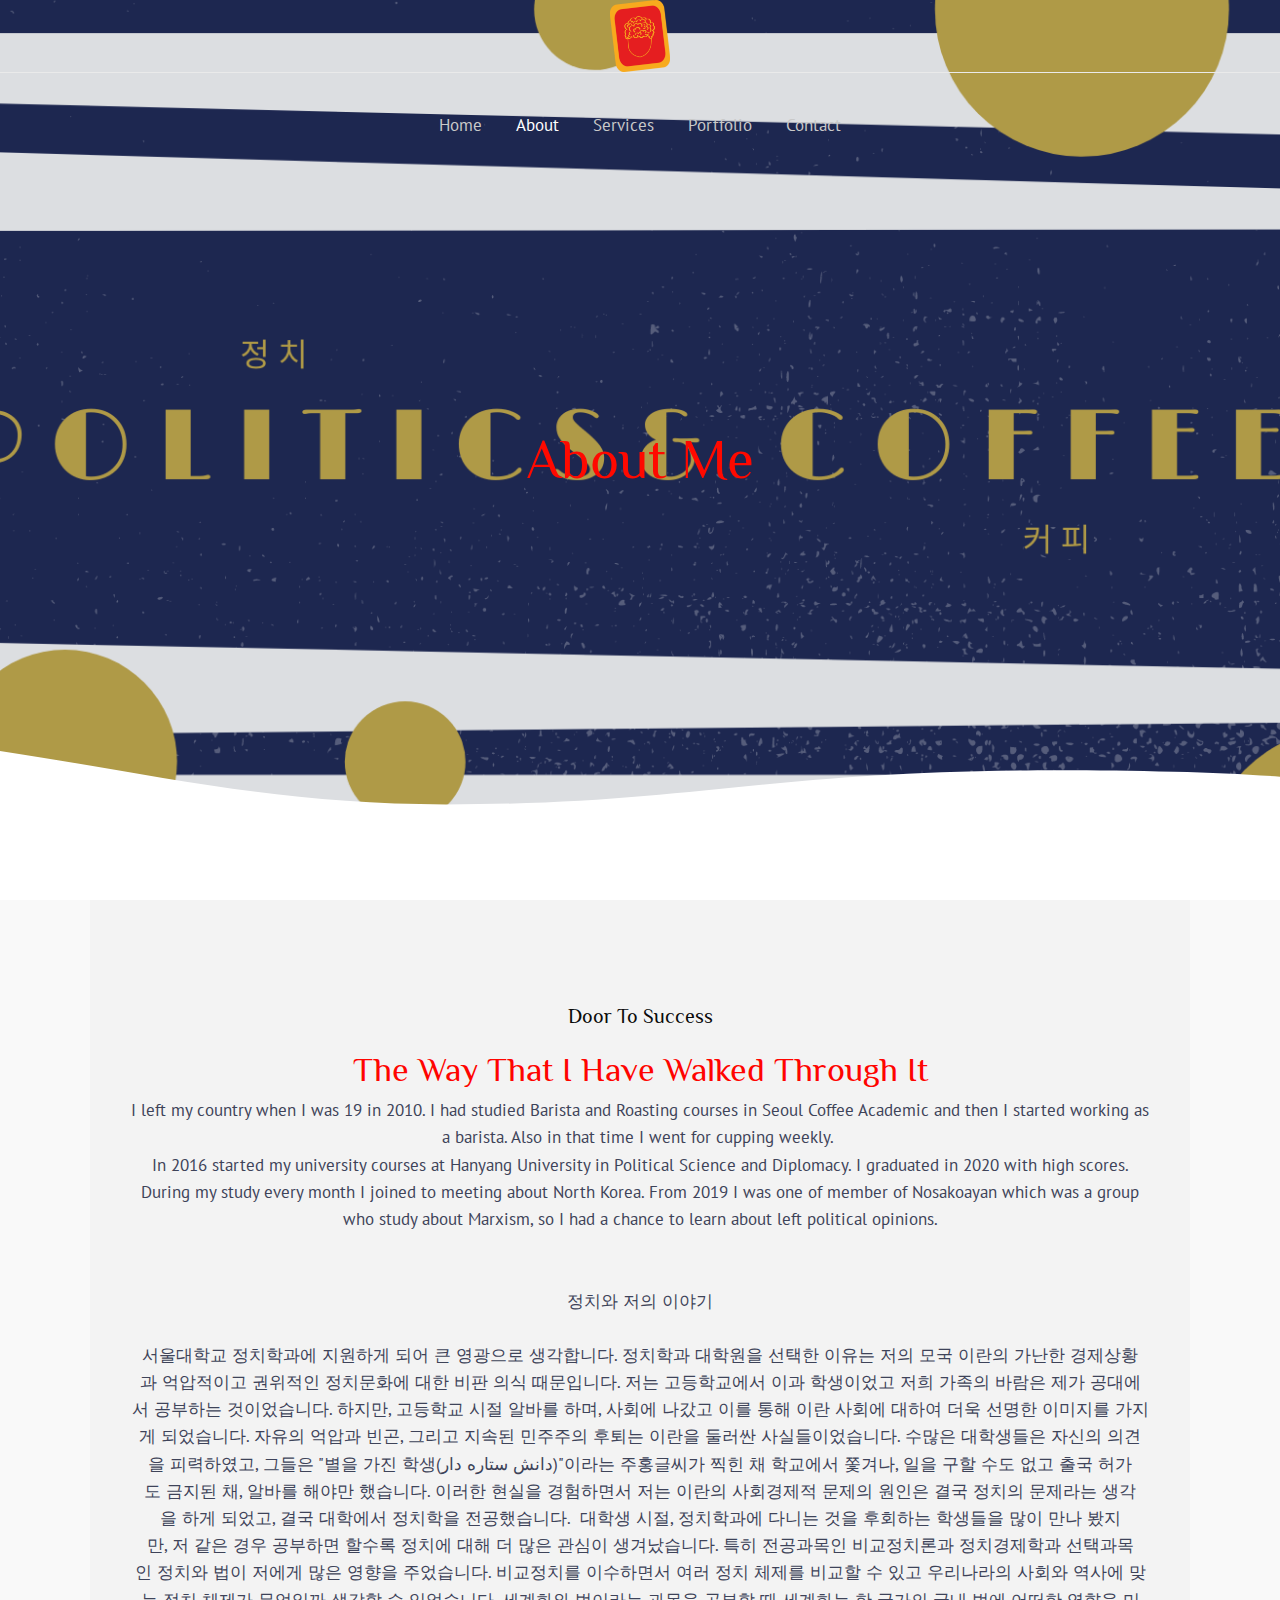
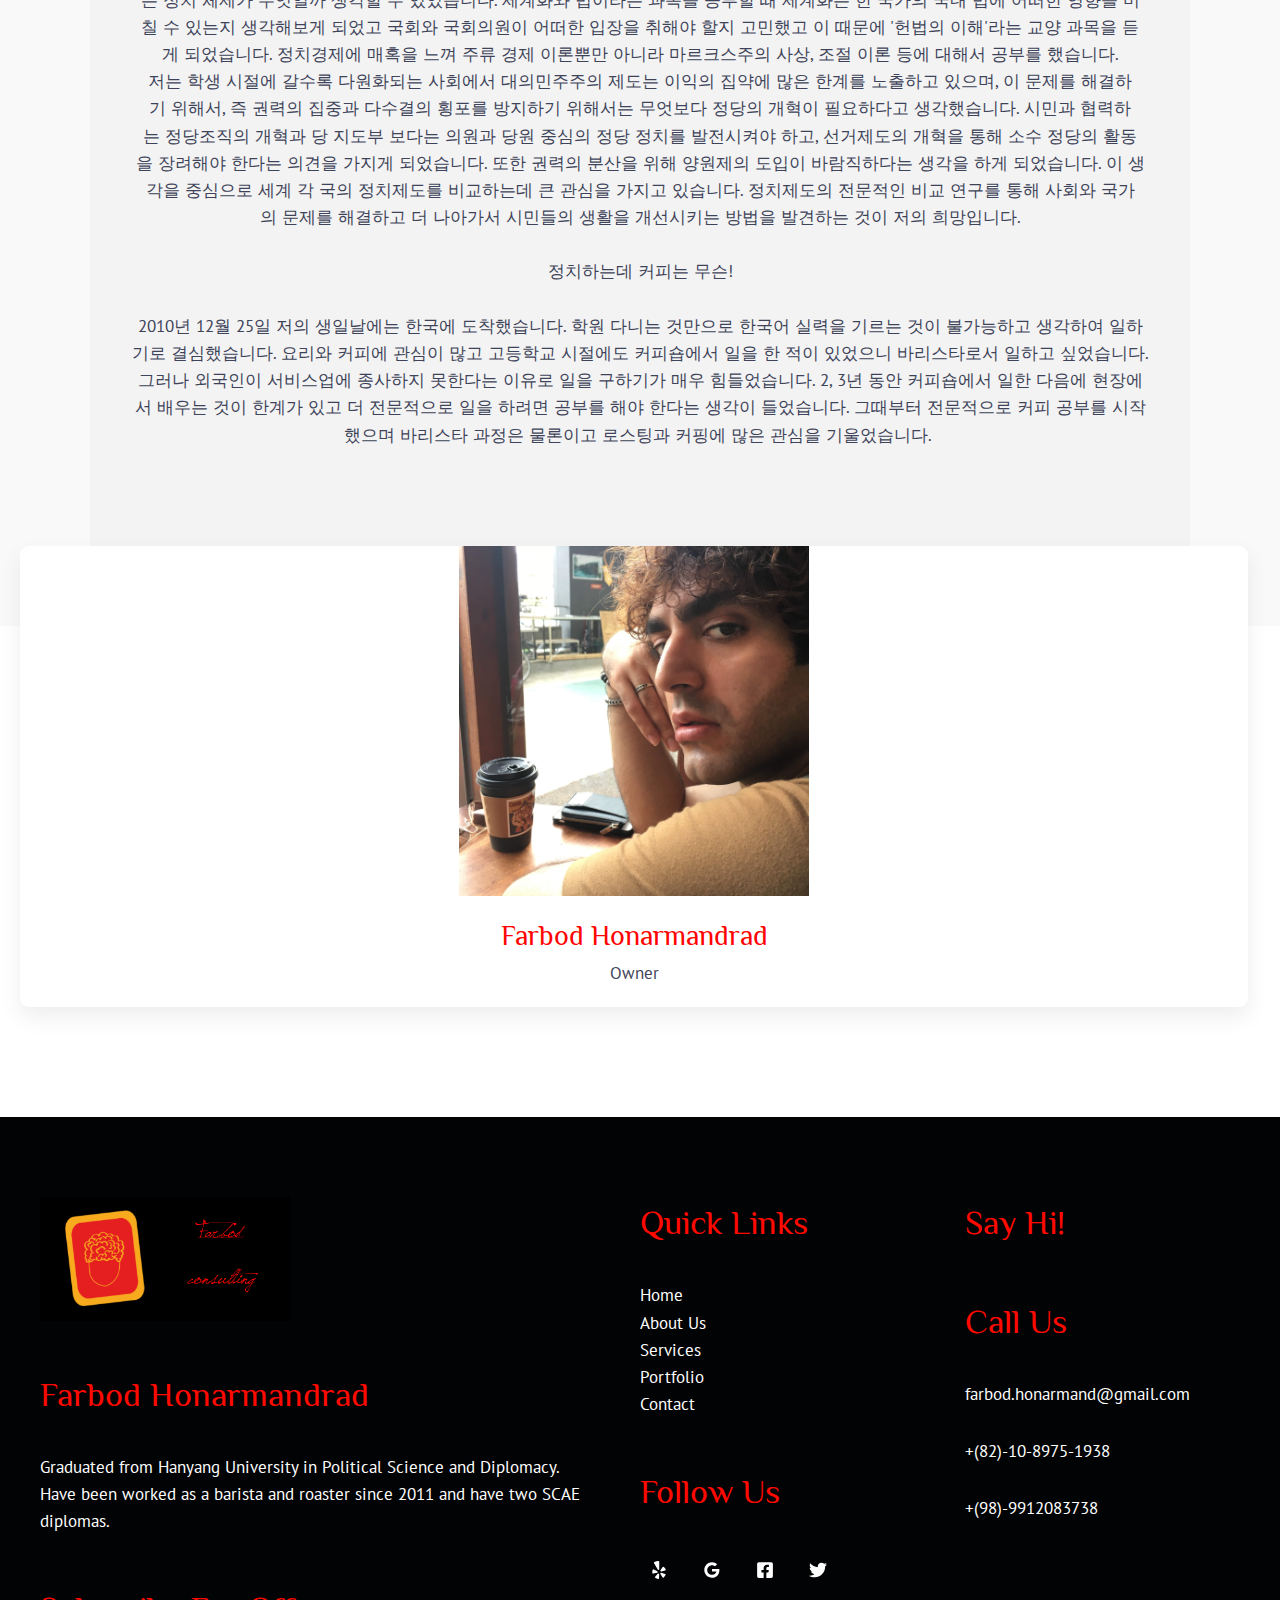
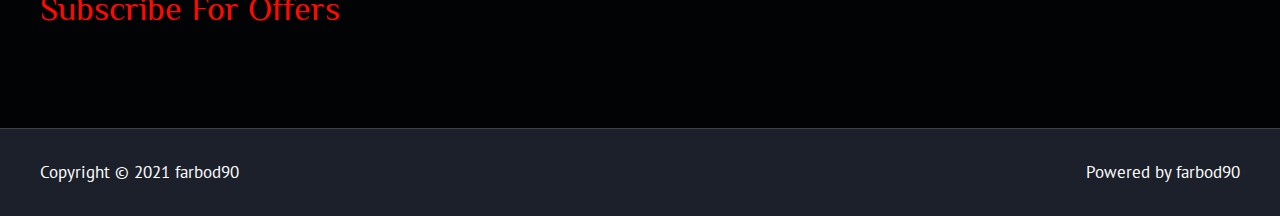
==== commit c77658b1: "Logo Fixed 2" ====
--- a/about/index.html
+++ b/about/index.html
@@ -29,7 +29,7 @@
 }</style>
 	<link rel="stylesheet" id="astra-bb-builder-css" href="https://otadis69.github.io/farbod90/wp-content/themes/astra/assets/css/minified/compatibility/page-builder/bb-plugin.min.css?ver=3.5.0" media="all">
 <link rel="stylesheet" id="astra-theme-css-css" href="https://otadis69.github.io/farbod90/wp-content/themes/astra/assets/css/minified/frontend.min.css?ver=3.5.0" media="all">
-<style id="astra-theme-css-inline-css">html{font-size:106.25%;}a,.page-title{color:#e41e45;}a:hover,a:focus{color:#3a3a3a;}body,button,input,select,textarea,.ast-button,.ast-custom-button{font-family:'PT Sans',sans-serif;font-weight:400;font-size:17px;font-size:1rem;line-height:1.6;}blockquote{color:#00000e;}h1,.entry-content h1,.entry-content h1 a,h2,.entry-content h2,.entry-content h2 a,h3,.entry-content h3,.entry-content h3 a,h4,.entry-content h4,.entry-content h4 a,h5,.entry-content h5,.entry-content h5 a,h6,.entry-content h6,.entry-content h6 a,.site-title,.site-title a{font-family:'Philosopher',sans-serif;font-weight:400;text-transform:capitalize;}.site-title{font-size:35px;font-size:2.0588235294118rem;display:none;}header .custom-logo-link img{max-width:180px;}.astra-logo-svg{width:180px;}.ast-archive-description .ast-archive-title{font-size:40px;font-size:2.3529411764706rem;}.site-header .site-description{font-size:15px;font-size:0.88235294117647rem;display:none;}.entry-title{font-size:30px;font-size:1.7647058823529rem;}h1,.entry-content h1,.entry-content h1 a{font-size:55px;font-size:3.2352941176471rem;font-weight:400;font-family:'Philosopher',sans-serif;text-transform:capitalize;}h2,.entry-content h2,.entry-content h2 a{font-size:34px;font-size:2rem;font-weight:400;font-family:'Philosopher',sans-serif;text-transform:capitalize;}h3,.entry-content h3,.entry-content h3 a{font-size:28px;font-size:1.6470588235294rem;font-family:'Philosopher',sans-serif;text-transform:capitalize;}h4,.entry-content h4,.entry-content h4 a{font-size:25px;font-size:1.4705882352941rem;}h5,.entry-content h5,.entry-content h5 a{font-size:20px;font-size:1.1764705882353rem;}h6,.entry-content h6,.entry-content h6 a{font-size:18px;font-size:1.0588235294118rem;}.ast-single-post .entry-title,.page-title{font-size:30px;font-size:1.7647058823529rem;}::selection{background-color:#e41e45;color:#ffffff;}body,h1,.entry-title a,.entry-content h1,.entry-content h1 a,h2,.entry-content h2,.entry-content h2 a,h3,.entry-content h3,.entry-content h3 a,h4,.entry-content h4,.entry-content h4 a,h5,.entry-content h5,.entry-content h5 a,h6,.entry-content h6,.entry-content h6 a{color:#3e4359;}.tagcloud a:hover,.tagcloud a:focus,.tagcloud a.current-item{color:#ffffff;border-color:#e41e45;background-color:#e41e45;}input:focus,input[type="text"]:focus,input[type="email"]:focus,input[type="url"]:focus,input[type="password"]:focus,input[type="reset"]:focus,input[type="search"]:focus,textarea:focus{border-color:#e41e45;}input[type="radio"]:checked,input[type=reset],input[type="checkbox"]:checked,input[type="checkbox"]:hover:checked,input[type="checkbox"]:focus:checked,input[type=range]::-webkit-slider-thumb{border-color:#e41e45;background-color:#e41e45;box-shadow:none;}.site-footer a:hover + .post-count,.site-footer a:focus + .post-count{background:#e41e45;border-color:#e41e45;}.single .nav-links .nav-previous,.single .nav-links .nav-next{color:#e41e45;}.entry-meta,.entry-meta *{line-height:1.45;color:#e41e45;}.entry-meta a:hover,.entry-meta a:hover *,.entry-meta a:focus,.entry-meta a:focus *,.page-links > .page-link,.page-links .page-link:hover,.post-navigation a:hover{color:#3a3a3a;}.widget-title{font-size:24px;font-size:1.4117647058824rem;color:#3e4359;}#cat option,.secondary .calendar_wrap thead a,.secondary .calendar_wrap thead a:visited{color:#e41e45;}.secondary .calendar_wrap #today,.ast-progress-val span{background:#e41e45;}.secondary a:hover + .post-count,.secondary a:focus + .post-count{background:#e41e45;border-color:#e41e45;}.calendar_wrap #today > a{color:#ffffff;}.page-links .page-link,.single .post-navigation a{color:#e41e45;}.site-logo-img img{ transition:all 0.2s linear;}.ast-page-builder-template .hentry {margin: 0;}.ast-page-builder-template .site-content > .ast-container {max-width: 100%;padding: 0;}.ast-page-builder-template .site-content #primary {padding: 0;margin: 0;}.ast-page-builder-template .no-results {text-align: center;margin: 4em auto;}.ast-page-builder-template .ast-pagination {padding: 2em;} .ast-page-builder-template .entry-header.ast-no-title.ast-no-thumbnail {margin-top: 0;}.ast-page-builder-template .entry-header.ast-header-without-markup {margin-top: 0;margin-bottom: 0;}.ast-page-builder-template .entry-header.ast-no-title.ast-no-meta {margin-bottom: 0;}.ast-page-builder-template.single .post-navigation {padding-bottom: 2em;}.ast-page-builder-template.single-post .site-content > .ast-container {max-width: 100%;}.ast-page-builder-template.single-post .site-content > .ast-container {max-width: 100%;}.ast-page-builder-template .entry-header {margin-top: 4em;margin-left: auto;margin-right: auto;padding-left: 20px;padding-right: 20px;}.ast-page-builder-template .ast-archive-description {margin-top: 4em;margin-left: auto;margin-right: auto;padding-left: 20px;padding-right: 20px;}.ast-page-builder-template.ast-no-sidebar .entry-content .alignwide {margin-left: 0;margin-right: 0;}.single.ast-page-builder-template .entry-header {padding-left: 20px;padding-right: 20px;}.ast-page-builder-template.ast-no-sidebar .entry-content .alignwide {margin-left: 0;margin-right: 0;}.wp-block-buttons.aligncenter{justify-content:center;}@media (max-width:782px){.entry-content .wp-block-columns .wp-block-column{margin-left:0px;}}@media (max-width:921px){.ast-separate-container .ast-article-post,.ast-separate-container .ast-article-single{padding:1.5em 2.14em;}.ast-separate-container #primary,.ast-separate-container #secondary{padding:1.5em 0;}#primary,#secondary{padding:1.5em 0;margin:0;}.ast-left-sidebar #content > .ast-container{display:flex;flex-direction:column-reverse;width:100%;}.ast-author-box img.avatar{margin:20px 0 0 0;}}@media (min-width:922px){.ast-separate-container.ast-right-sidebar #primary,.ast-separate-container.ast-left-sidebar #primary{border:0;}.search-no-results.ast-separate-container #primary{margin-bottom:4em;}}.elementor-button-wrapper .elementor-button{border-style:solid;border-top-width:2px;border-right-width:2px;border-left-width:2px;border-bottom-width:2px;}body .elementor-button.elementor-size-sm,body .elementor-button.elementor-size-xs,body .elementor-button.elementor-size-md,body .elementor-button.elementor-size-lg,body .elementor-button.elementor-size-xl,body .elementor-button{border-radius:7px;padding-top:17px;padding-right:30px;padding-bottom:17px;padding-left:30px;}.elementor-button-wrapper .elementor-button{border-color:#ee3a5e;background-color:#ff0900;}.elementor-button-wrapper .elementor-button:hover,.elementor-button-wrapper .elementor-button:focus{color:#ffffff;background-color:#f70077;border-color:#f70077;}.wp-block-button .wp-block-button__link,.elementor-button-wrapper .elementor-button,.elementor-button-wrapper .elementor-button:visited{color:#ffffff;}.elementor-button-wrapper .elementor-button{font-family:inherit;font-weight:normal;line-height:1;text-transform:uppercase;letter-spacing:1px;}body .elementor-button.elementor-size-sm,body .elementor-button.elementor-size-xs,body .elementor-button.elementor-size-md,body .elementor-button.elementor-size-lg,body .elementor-button.elementor-size-xl,body .elementor-button{font-size:17px;font-size:1rem;}.wp-block-button .wp-block-button__link:hover,.wp-block-button .wp-block-button__link:focus{color:#ffffff;background-color:#f70077;border-color:#f70077;}.wp-block-button .wp-block-button__link{border-style:solid;border-top-width:2px;border-right-width:2px;border-left-width:2px;border-bottom-width:2px;border-color:#ee3a5e;background-color:#ff0900;color:#ffffff;font-family:inherit;font-weight:normal;line-height:1;text-transform:uppercase;letter-spacing:1px;font-size:17px;font-size:1rem;border-radius:7px;padding-top:17px;padding-right:30px;padding-bottom:17px;padding-left:30px;}@media (max-width:544px){.wp-block-button .wp-block-button__link{font-size:17px;font-size:1rem;}}.menu-toggle,button,.ast-button,.ast-custom-button,.button,input#submit,input[type="button"],input[type="submit"],input[type="reset"]{border-style:solid;border-top-width:2px;border-right-width:2px;border-left-width:2px;border-bottom-width:2px;color:#ffffff;border-color:#ee3a5e;background-color:#ff0900;border-radius:7px;padding-top:17px;padding-right:30px;padding-bottom:17px;padding-left:30px;font-family:inherit;font-weight:normal;font-size:17px;font-size:1rem;line-height:1;text-transform:uppercase;letter-spacing:1px;}button:focus,.menu-toggle:hover,button:hover,.ast-button:hover,.ast-custom-button:hover .button:hover,.ast-custom-button:hover ,input[type=reset]:hover,input[type=reset]:focus,input#submit:hover,input#submit:focus,input[type="button"]:hover,input[type="button"]:focus,input[type="submit"]:hover,input[type="submit"]:focus{color:#ffffff;background-color:#f70077;border-color:#f70077;}@media (min-width:544px){.ast-container{max-width:100%;}}@media (max-width:544px){.ast-separate-container .ast-article-post,.ast-separate-container .ast-article-single,.ast-separate-container .comments-title,.ast-separate-container .ast-archive-description{padding:1.5em 1em;}.ast-separate-container #content .ast-container{padding-left:0.54em;padding-right:0.54em;}.ast-separate-container .ast-comment-list li.depth-1{padding:1.5em 1em;margin-bottom:1.5em;}.ast-separate-container .ast-comment-list .bypostauthor{padding:.5em;}.ast-search-menu-icon.ast-dropdown-active .search-field{width:170px;}.menu-toggle,button,.ast-button,.button,input#submit,input[type="button"],input[type="submit"],input[type="reset"]{font-size:17px;font-size:1rem;}}@media (max-width:921px){.ast-mobile-header-stack .main-header-bar .ast-search-menu-icon{display:inline-block;}.ast-header-break-point.ast-header-custom-item-outside .ast-mobile-header-stack .main-header-bar .ast-search-icon{margin:0;}.ast-comment-avatar-wrap img{max-width:2.5em;}.ast-separate-container .ast-comment-list li.depth-1{padding:1.5em 2.14em;}.ast-separate-container .comment-respond{padding:2em 2.14em;}.ast-comment-meta{padding:0 1.8888em 1.3333em;}}body,.ast-separate-container{background-color:rgba(247,247,247,0.72);;}@media (max-width:921px){.site-title{display:none;}.ast-archive-description .ast-archive-title{font-size:40px;}.site-header .site-description{display:none;}.entry-title{font-size:30px;}h1,.entry-content h1,.entry-content h1 a{font-size:48px;}h2,.entry-content h2,.entry-content h2 a{font-size:32px;}h3,.entry-content h3,.entry-content h3 a{font-size:26px;}h4,.entry-content h4,.entry-content h4 a{font-size:22px;font-size:1.2941176470588rem;}h5,.entry-content h5,.entry-content h5 a{font-size:18px;font-size:1.0588235294118rem;}h6,.entry-content h6,.entry-content h6 a{font-size:17px;font-size:1rem;}.ast-single-post .entry-title,.page-title{font-size:30px;}.astra-logo-svg{width:150px;}header .custom-logo-link img,.ast-header-break-point .site-logo-img .custom-mobile-logo-link img{max-width:150px;}}@media (max-width:544px){.site-title{display:none;}.ast-archive-description .ast-archive-title{font-size:40px;}.site-header .site-description{display:none;}.entry-title{font-size:30px;}h1,.entry-content h1,.entry-content h1 a{font-size:40px;}h2,.entry-content h2,.entry-content h2 a{font-size:30px;}h3,.entry-content h3,.entry-content h3 a{font-size:24px;}h4,.entry-content h4,.entry-content h4 a{font-size:20px;font-size:1.1764705882353rem;}h5,.entry-content h5,.entry-content h5 a{font-size:17px;font-size:1rem;}h6,.entry-content h6,.entry-content h6 a{font-size:16px;font-size:0.94117647058824rem;}.ast-single-post .entry-title,.page-title{font-size:30px;}.ast-header-break-point .site-branding img,.ast-header-break-point .custom-logo-link img{max-width:140px;}.astra-logo-svg{width:140px;}.ast-header-break-point .site-logo-img .custom-mobile-logo-link img{max-width:140px;}}@media (max-width:921px){html{font-size:96.9%;}}@media (max-width:544px){html{font-size:96.9%;}}@media (min-width:922px){.ast-container{max-width:1240px;}}@font-face {font-family: "Astra";src: url(https://otadis69.github.io/farbod90/wp-content/themes/astra/assets/fonts/astra.woff) format("woff"),url(https://otadis69.github.io/farbod90/wp-content/themes/astra/assets/fonts/astra.ttf) format("truetype"),url(https://otadis69.github.io/farbod90/wp-content/themes/astra/assets/fonts/astra.svg#astra) format("svg");font-weight: normal;font-style: normal;font-display: fallback;}@media (min-width:922px){.main-header-menu .sub-menu .menu-item.ast-left-align-sub-menu:hover > .sub-menu,.main-header-menu .sub-menu .menu-item.ast-left-align-sub-menu.focus > .sub-menu{margin-left:-2px;}}.ast-theme-transparent-header [data-section="section-header-mobile-trigger"] .ast-button-wrap .ast-mobile-menu-trigger-fill,.ast-theme-transparent-header [data-section="section-header-mobile-trigger"] .ast-button-wrap .ast-mobile-menu-trigger-minimal{border:none;}.footer-widget-area[data-section^="section-fb-html-"] .ast-builder-html-element{text-align:center;}.astra-icon-down_arrow::after {content: "\e900";font-family: Astra;}.astra-icon-close::after {content: "\e5cd";font-family: Astra;}.astra-icon-drag_handle::after {content: "\e25d";font-family: Astra;}.astra-icon-format_align_justify::after {content: "\e235";font-family: Astra;}.astra-icon-menu::after {content: "\e5d2";font-family: Astra;}.astra-icon-reorder::after {content: "\e8fe";font-family: Astra;}.astra-icon-search::after {content: "\e8b6";font-family: Astra;}.astra-icon-zoom_in::after {content: "\e56b";font-family: Astra;}.astra-icon-check-circle::after {content: "\e901";font-family: Astra;}.astra-icon-shopping-cart::after {content: "\f07a";font-family: Astra;}.astra-icon-shopping-bag::after {content: "\f290";font-family: Astra;}.astra-icon-shopping-basket::after {content: "\f291";font-family: Astra;}.astra-icon-circle-o::after {content: "\e903";font-family: Astra;}.astra-icon-certificate::after {content: "\e902";font-family: Astra;}@media (min-width:921px){.ast-theme-transparent-header #masthead{position:absolute;left:0;right:0;}.ast-theme-transparent-header .main-header-bar,.ast-theme-transparent-header.ast-header-break-point .main-header-bar{background:none;}body.elementor-editor-active.ast-theme-transparent-header #masthead,.fl-builder-edit .ast-theme-transparent-header #masthead,body.vc_editor.ast-theme-transparent-header #masthead,body.brz-ed.ast-theme-transparent-header #masthead{z-index:0;}.ast-header-break-point.ast-replace-site-logo-transparent.ast-theme-transparent-header .custom-mobile-logo-link{display:none;}.ast-header-break-point.ast-replace-site-logo-transparent.ast-theme-transparent-header .transparent-custom-logo{display:inline-block;}.ast-theme-transparent-header .ast-above-header,.ast-theme-transparent-header .ast-above-header.ast-above-header-bar{background-image:none;background-color:transparent;}.ast-theme-transparent-header .ast-below-header{background-image:none;background-color:transparent;}}.ast-theme-transparent-header .ast-builder-menu .main-header-menu,.ast-theme-transparent-header .ast-builder-menu .main-header-menu .menu-link,.ast-theme-transparent-header [CLASS*="ast-builder-menu-"] .main-header-menu .menu-item > .menu-link,.ast-theme-transparent-header .ast-masthead-custom-menu-items,.ast-theme-transparent-header .ast-masthead-custom-menu-items a,.ast-theme-transparent-header .ast-builder-menu .main-header-menu .menu-item > .ast-menu-toggle,.ast-theme-transparent-header .ast-builder-menu .main-header-menu .menu-item > .ast-menu-toggle,.ast-theme-transparent-header .ast-above-header-navigation a,.ast-header-break-point.ast-theme-transparent-header .ast-above-header-navigation a,.ast-header-break-point.ast-theme-transparent-header .ast-above-header-navigation > ul.ast-above-header-menu > .menu-item-has-children:not(.current-menu-item) > .ast-menu-toggle,.ast-theme-transparent-header .ast-below-header-menu,.ast-theme-transparent-header .ast-below-header-menu a,.ast-header-break-point.ast-theme-transparent-header .ast-below-header-menu a,.ast-header-break-point.ast-theme-transparent-header .ast-below-header-menu,.ast-theme-transparent-header .main-header-menu .menu-link{color:#c9c9c9;}.ast-theme-transparent-header .ast-builder-menu .main-header-menu .menu-item:hover > .menu-link,.ast-theme-transparent-header .ast-builder-menu .main-header-menu .menu-item:hover > .ast-menu-toggle,.ast-theme-transparent-header .ast-builder-menu .main-header-menu .ast-masthead-custom-menu-items a:hover,.ast-theme-transparent-header .ast-builder-menu .main-header-menu .focus > .menu-link,.ast-theme-transparent-header .ast-builder-menu .main-header-menu .focus > .ast-menu-toggle,.ast-theme-transparent-header .ast-builder-menu .main-header-menu .current-menu-item > .menu-link,.ast-theme-transparent-header .ast-builder-menu .main-header-menu .current-menu-ancestor > .menu-link,.ast-theme-transparent-header .ast-builder-menu .main-header-menu .current-menu-item > .ast-menu-toggle,.ast-theme-transparent-header .ast-builder-menu .main-header-menu .current-menu-ancestor > .ast-menu-toggle,.ast-theme-transparent-header [CLASS*="ast-builder-menu-"] .main-header-menu .current-menu-item > .menu-link,.ast-theme-transparent-header [CLASS*="ast-builder-menu-"] .main-header-menu .current-menu-ancestor > .menu-link,.ast-theme-transparent-header [CLASS*="ast-builder-menu-"] .main-header-menu .current-menu-item > .ast-menu-toggle,.ast-theme-transparent-header [CLASS*="ast-builder-menu-"] .main-header-menu .current-menu-ancestor > .ast-menu-toggle,.ast-theme-transparent-header .main-header-menu .menu-item:hover > .menu-link,.ast-theme-transparent-header .main-header-menu .current-menu-item > .menu-link,.ast-theme-transparent-header .main-header-menu .current-menu-ancestor > .menu-link{color:#ffffff;}@media (max-width:921px){.ast-theme-transparent-header #masthead{position:absolute;left:0;right:0;}.ast-theme-transparent-header .main-header-bar,.ast-theme-transparent-header.ast-header-break-point .main-header-bar{background:none;}body.elementor-editor-active.ast-theme-transparent-header #masthead,.fl-builder-edit .ast-theme-transparent-header #masthead,body.vc_editor.ast-theme-transparent-header #masthead,body.brz-ed.ast-theme-transparent-header #masthead{z-index:0;}.ast-header-break-point.ast-replace-site-logo-transparent.ast-theme-transparent-header .custom-mobile-logo-link{display:none;}.ast-header-break-point.ast-replace-site-logo-transparent.ast-theme-transparent-header .transparent-custom-logo{display:inline-block;}.ast-theme-transparent-header .ast-above-header,.ast-theme-transparent-header .ast-above-header.ast-above-header-bar{background-image:none;background-color:transparent;}.ast-theme-transparent-header .ast-below-header{background-image:none;background-color:transparent;}}@media (max-width:921px){.ast-theme-transparent-header .ast-builder-menu .main-header-menu,.ast-theme-transparent-header .ast-builder-menu .main-header-menu .menu-link,.ast-theme-transparent-header [CLASS*="ast-builder-menu-"] .main-header-menu .menu-item > .menu-link,.ast-theme-transparent-header .ast-masthead-custom-menu-items,.ast-theme-transparent-header .ast-masthead-custom-menu-items a,.ast-theme-transparent-header .ast-builder-menu .main-header-menu .menu-item > .ast-menu-toggle,.ast-theme-transparent-header .ast-builder-menu .main-header-menu .menu-item > .ast-menu-toggle,.ast-theme-transparent-header .main-header-menu .menu-link{color:#3d3d3d;}.ast-theme-transparent-header .ast-builder-menu .main-header-menu .menu-item:hover > .menu-link,.ast-theme-transparent-header .ast-builder-menu .main-header-menu .menu-item:hover > .ast-menu-toggle,.ast-theme-transparent-header .ast-builder-menu .main-header-menu .ast-masthead-custom-menu-items a:hover,.ast-theme-transparent-header .ast-builder-menu .main-header-menu .focus > .menu-link,.ast-theme-transparent-header .ast-builder-menu .main-header-menu .focus > .ast-menu-toggle,.ast-theme-transparent-header .ast-builder-menu .main-header-menu .current-menu-item > .menu-link,.ast-theme-transparent-header .ast-builder-menu .main-header-menu .current-menu-ancestor > .menu-link,.ast-theme-transparent-header .ast-builder-menu .main-header-menu .current-menu-item > .ast-menu-toggle,.ast-theme-transparent-header .ast-builder-menu .main-header-menu .current-menu-ancestor > .ast-menu-toggle,.ast-theme-transparent-header [CLASS*="ast-builder-menu-"] .main-header-menu .current-menu-item > .menu-link,.ast-theme-transparent-header [CLASS*="ast-builder-menu-"] .main-header-menu .current-menu-ancestor > .menu-link,.ast-theme-transparent-header [CLASS*="ast-builder-menu-"] .main-header-menu .current-menu-item > .ast-menu-toggle,.ast-theme-transparent-header [CLASS*="ast-builder-menu-"] .main-header-menu .current-menu-ancestor > .ast-menu-toggle,.ast-theme-transparent-header .main-header-menu .menu-item:hover > .menu-link,.ast-theme-transparent-header .main-header-menu .current-menu-item > .menu-link,.ast-theme-transparent-header .main-header-menu .current-menu-ancestor > .menu-link{color:#ff4b6f;}}.ast-theme-transparent-header #ast-desktop-header > [CLASS*="-header-wrap"]:nth-last-child(2) > [CLASS*="-header-bar"],.ast-theme-transparent-header.ast-header-break-point #ast-mobile-header > [CLASS*="-header-wrap"]:nth-last-child(2) > [CLASS*="-header-bar"]{border-bottom-width:0px;border-bottom-style:solid;}.ast-breadcrumbs .trail-browse,.ast-breadcrumbs .trail-items,.ast-breadcrumbs .trail-items li{display:inline-block;margin:0;padding:0;border:none;background:inherit;text-indent:0;}.ast-breadcrumbs .trail-browse{font-size:inherit;font-style:inherit;font-weight:inherit;color:inherit;}.ast-breadcrumbs .trail-items{list-style:none;}.trail-items li::after{padding:0 0.3em;content:"\00bb";}.trail-items li:last-of-type::after{display:none;}h1,.entry-content h1,h2,.entry-content h2,h3,.entry-content h3,h4,.entry-content h4,h5,.entry-content h5,h6,.entry-content h6{color:#0a0a0a;}@media (max-width:921px){.ast-builder-grid-row-container.ast-builder-grid-row-tablet-3-firstrow .ast-builder-grid-row > *:first-child,.ast-builder-grid-row-container.ast-builder-grid-row-tablet-3-lastrow .ast-builder-grid-row > *:last-child{grid-column:1 / -1;}}@media (max-width:544px){.ast-builder-grid-row-container.ast-builder-grid-row-mobile-3-firstrow .ast-builder-grid-row > *:first-child,.ast-builder-grid-row-container.ast-builder-grid-row-mobile-3-lastrow .ast-builder-grid-row > *:last-child{grid-column:1 / -1;}}.ast-builder-layout-element[data-section="title_tagline"]{display:flex;}@media (max-width:921px){.ast-header-break-point .ast-builder-layout-element[data-section="title_tagline"]{display:flex;}}@media (max-width:544px){.ast-header-break-point .ast-builder-layout-element[data-section="title_tagline"]{display:flex;}}.ast-builder-menu-1{font-family:inherit;font-weight:inherit;}.ast-builder-menu-1 .sub-menu,.ast-builder-menu-1 .inline-on-mobile .sub-menu{border-top-width:1px;border-bottom-width:1px;border-right-width:1px;border-left-width:1px;border-color:#eaeaea;border-style:solid;border-radius:0px;}.ast-builder-menu-1 .main-header-menu > .menu-item > .sub-menu,.ast-builder-menu-1 .main-header-menu > .menu-item > .astra-full-megamenu-wrapper{margin-top:0px;}.ast-desktop .ast-builder-menu-1 .main-header-menu > .menu-item > .sub-menu:before,.ast-desktop .ast-builder-menu-1 .main-header-menu > .menu-item > .astra-full-megamenu-wrapper:before{height:calc( 0px + 5px );}.ast-desktop .ast-builder-menu-1 .menu-item .sub-menu .menu-link{border-style:none;}@media (max-width:921px){.ast-header-break-point .ast-builder-menu-1 .menu-item.menu-item-has-children > .ast-menu-toggle{top:0;}.ast-builder-menu-1 .menu-item-has-children > .menu-link:after{content:unset;}}@media (max-width:544px){.ast-header-break-point .ast-builder-menu-1 .menu-item.menu-item-has-children > .ast-menu-toggle{top:0;}}.ast-builder-menu-1{display:flex;}@media (max-width:921px){.ast-header-break-point .ast-builder-menu-1{display:flex;}}@media (max-width:544px){.ast-header-break-point .ast-builder-menu-1{display:flex;}}.site-below-footer-wrap{padding-top:20px;padding-bottom:20px;}.site-below-footer-wrap[data-section="section-below-footer-builder"]{background-color:#1b202a;;background-image:none;;min-height:80px;border-style:solid;border-width:0px;border-top-width:1px;border-top-color:#424242;}.site-below-footer-wrap[data-section="section-below-footer-builder"] .ast-builder-grid-row{max-width:1200px;margin-left:auto;margin-right:auto;}.site-below-footer-wrap[data-section="section-below-footer-builder"] .ast-builder-grid-row,.site-below-footer-wrap[data-section="section-below-footer-builder"] .site-footer-section{align-items:flex-start;}.site-below-footer-wrap[data-section="section-below-footer-builder"].ast-footer-row-inline .site-footer-section{display:flex;margin-bottom:0;}.ast-builder-grid-row-2-equal .ast-builder-grid-row{grid-template-columns:repeat( 2,1fr );}@media (max-width:921px){.site-below-footer-wrap[data-section="section-below-footer-builder"].ast-footer-row-tablet-inline .site-footer-section{display:flex;margin-bottom:0;}.site-below-footer-wrap[data-section="section-below-footer-builder"].ast-footer-row-tablet-stack .site-footer-section{display:block;margin-bottom:10px;}.ast-builder-grid-row-container.ast-builder-grid-row-tablet-2-equal .ast-builder-grid-row{grid-template-columns:repeat( 2,1fr );}}@media (max-width:544px){.site-below-footer-wrap[data-section="section-below-footer-builder"].ast-footer-row-mobile-inline .site-footer-section{display:flex;margin-bottom:0;}.site-below-footer-wrap[data-section="section-below-footer-builder"].ast-footer-row-mobile-stack .site-footer-section{display:block;margin-bottom:10px;}.ast-builder-grid-row-container.ast-builder-grid-row-mobile-full .ast-builder-grid-row{grid-template-columns:1fr;}}.site-below-footer-wrap[data-section="section-below-footer-builder"]{padding-top:30px;padding-bottom:30px;padding-left:30px;padding-right:30px;}.site-below-footer-wrap[data-section="section-below-footer-builder"]{display:grid;}@media (max-width:921px){.ast-header-break-point .site-below-footer-wrap[data-section="section-below-footer-builder"]{display:grid;}}@media (max-width:544px){.ast-header-break-point .site-below-footer-wrap[data-section="section-below-footer-builder"]{display:grid;}}.ast-builder-html-element img.alignnone{display:inline-block;}.ast-builder-html-element p:first-child{margin-top:0;}.ast-builder-html-element p:last-child{margin-bottom:0;}.ast-header-break-point .main-header-bar .ast-builder-html-element{line-height:1.85714285714286;}.footer-widget-area[data-section="section-fb-html-1"] .ast-builder-html-element{color:#ffffff;}.footer-widget-area[data-section="section-fb-html-1"]{display:block;}@media (max-width:921px){.ast-header-break-point .footer-widget-area[data-section="section-fb-html-1"]{display:block;}}@media (max-width:544px){.ast-header-break-point .footer-widget-area[data-section="section-fb-html-1"]{display:block;}}.footer-widget-area[data-section="section-fb-html-1"] .ast-builder-html-element{text-align:right;}@media (max-width:921px){.footer-widget-area[data-section="section-fb-html-1"] .ast-builder-html-element{text-align:right;}}@media (max-width:544px){.footer-widget-area[data-section="section-fb-html-1"] .ast-builder-html-element{text-align:center;}}.ast-footer-copyright{text-align:left;}.ast-footer-copyright {color:#ffffff;}@media (max-width:921px){.ast-footer-copyright{text-align:left;}}@media (max-width:544px){.ast-footer-copyright{text-align:center;}}.ast-footer-copyright.ast-builder-layout-element{display:flex;}@media (max-width:921px){.ast-header-break-point .ast-footer-copyright.ast-builder-layout-element{display:flex;}}@media (max-width:544px){.ast-header-break-point .ast-footer-copyright.ast-builder-layout-element{display:flex;}}.ast-builder-social-element:hover {color: #0274be;}.ast-social-stack-desktop .ast-builder-social-element,.ast-social-stack-tablet .ast-builder-social-element,.ast-social-stack-mobile .ast-builder-social-element {margin-top: 6px;margin-bottom: 6px;}.ast-social-color-type-official .ast-builder-social-element,.ast-social-color-type-official .social-item-label {color: var(--color);background-color: var(--background-color);}.header-social-inner-wrap.ast-social-color-type-official .ast-builder-social-element svg,.footer-social-inner-wrap.ast-social-color-type-official .ast-builder-social-element svg {fill: currentColor;}.social-show-label-true .ast-builder-social-element {width: auto;padding: 0 0.4em;}[data-section^="section-fb-social-icons-"] .footer-social-inner-wrap {text-align: center;}.ast-footer-social-wrap {width: 100%;}.ast-footer-social-wrap .ast-builder-social-element:first-child {margin-left: 0;}.ast-footer-social-wrap .ast-builder-social-element:last-child {margin-right: 0;}.ast-header-social-wrap .ast-builder-social-element:first-child {margin-left: 0;}.ast-header-social-wrap .ast-builder-social-element:last-child {margin-right: 0;}.ast-builder-social-element {line-height: 1;color: #3a3a3a;background: transparent;vertical-align: middle;transition: all 0.01s;margin-left: 6px;margin-right: 6px;justify-content: center;align-items: center;}.ast-builder-social-element {line-height: 1;color: #3a3a3a;background: transparent;vertical-align: middle;transition: all 0.01s;margin-left: 6px;margin-right: 6px;justify-content: center;align-items: center;}.ast-builder-social-element .social-item-label {padding-left: 6px;}.ast-footer-social-1-wrap .ast-builder-social-element{margin-left:7.5px;margin-right:7.5px;padding:10px;border-radius:50px;}.ast-footer-social-1-wrap .ast-builder-social-element svg{width:18px;height:18px;}.ast-footer-social-1-wrap .ast-social-icon-image-wrap{margin:10px;}.ast-footer-social-1-wrap .ast-social-color-type-custom svg{fill:#ffffff;}.ast-footer-social-1-wrap .ast-social-color-type-custom .ast-builder-social-element:hover{color:#ffffff;background:#ff4b6f;}.ast-footer-social-1-wrap .ast-social-color-type-custom .ast-builder-social-element:hover svg{fill:#ffffff;}.ast-footer-social-1-wrap .ast-social-color-type-custom .social-item-label{color:#ffffff;}.ast-footer-social-1-wrap .ast-builder-social-element:hover .social-item-label{color:#ffffff;}[data-section="section-fb-social-icons-1"] .footer-social-inner-wrap{text-align:left;}@media (max-width:921px){.ast-footer-social-1-wrap .ast-builder-social-element svg{width:14px;height:14px;}.ast-footer-social-1-wrap .ast-builder-social-element{margin-left:3px;margin-right:3px;}[data-section="section-fb-social-icons-1"] .footer-social-inner-wrap{text-align:left;}}@media (max-width:544px){.ast-footer-social-1-wrap{margin-bottom:20px;}[data-section="section-fb-social-icons-1"] .footer-social-inner-wrap{text-align:left;}}.ast-builder-layout-element[data-section="section-fb-social-icons-1"]{display:flex;}@media (max-width:921px){.ast-header-break-point .ast-builder-layout-element[data-section="section-fb-social-icons-1"]{display:flex;}}@media (max-width:544px){.ast-header-break-point .ast-builder-layout-element[data-section="section-fb-social-icons-1"]{display:flex;}}.site-footer{background-color:#1b202a;;background-image:none;;}.site-primary-footer-wrap{padding-top:45px;padding-bottom:45px;}.site-primary-footer-wrap[data-section="section-primary-footer-builder"]{background-color:#1b202a;;background-image:none;;}.site-primary-footer-wrap[data-section="section-primary-footer-builder"] .ast-builder-grid-row{max-width:1200px;margin-left:auto;margin-right:auto;}.site-primary-footer-wrap[data-section="section-primary-footer-builder"] .ast-builder-grid-row,.site-primary-footer-wrap[data-section="section-primary-footer-builder"] .site-footer-section{align-items:flex-start;}.site-primary-footer-wrap[data-section="section-primary-footer-builder"].ast-footer-row-inline .site-footer-section{display:flex;margin-bottom:0;}.ast-builder-grid-row-3-lheavy .ast-builder-grid-row{grid-template-columns:2fr 1fr 1fr;}@media (max-width:921px){.site-primary-footer-wrap[data-section="section-primary-footer-builder"].ast-footer-row-tablet-inline .site-footer-section{display:flex;margin-bottom:0;}.site-primary-footer-wrap[data-section="section-primary-footer-builder"].ast-footer-row-tablet-stack .site-footer-section{display:block;margin-bottom:10px;}.ast-builder-grid-row-container.ast-builder-grid-row-tablet-3-equal .ast-builder-grid-row{grid-template-columns:repeat( 3,1fr );}}@media (max-width:544px){.site-primary-footer-wrap[data-section="section-primary-footer-builder"].ast-footer-row-mobile-inline .site-footer-section{display:flex;margin-bottom:0;}.site-primary-footer-wrap[data-section="section-primary-footer-builder"].ast-footer-row-mobile-stack .site-footer-section{display:block;margin-bottom:10px;}.ast-builder-grid-row-container.ast-builder-grid-row-mobile-full .ast-builder-grid-row{grid-template-columns:1fr;}}.site-primary-footer-wrap[data-section="section-primary-footer-builder"]{padding-top:80px;padding-bottom:60px;padding-left:30px;padding-right:30px;}@media (max-width:544px){.site-primary-footer-wrap[data-section="section-primary-footer-builder"]{padding-top:40px;padding-bottom:30px;padding-left:20px;padding-right:20px;}}.site-primary-footer-wrap[data-section="section-primary-footer-builder"]{display:grid;}@media (max-width:921px){.ast-header-break-point .site-primary-footer-wrap[data-section="section-primary-footer-builder"]{display:grid;}}@media (max-width:544px){.ast-header-break-point .site-primary-footer-wrap[data-section="section-primary-footer-builder"]{display:grid;}}.footer-widget-area[data-section="sidebar-widgets-footer-widget-1"] .footer-widget-area-inner{text-align:left;}@media (max-width:921px){.footer-widget-area[data-section="sidebar-widgets-footer-widget-1"] .footer-widget-area-inner{text-align:left;}}@media (max-width:544px){.footer-widget-area[data-section="sidebar-widgets-footer-widget-1"] .footer-widget-area-inner{text-align:left;}}.footer-widget-area[data-section="sidebar-widgets-footer-widget-1"] .footer-widget-area-inner{color:#ffffff;}.footer-widget-area[data-section="sidebar-widgets-footer-widget-1"] .widget-title{color:#ff0900;font-size:34px;font-size:2rem;}.footer-widget-area[data-section="sidebar-widgets-footer-widget-1"]{display:block;}@media (max-width:921px){.ast-header-break-point .footer-widget-area[data-section="sidebar-widgets-footer-widget-1"]{display:block;}}@media (max-width:544px){.ast-header-break-point .footer-widget-area[data-section="sidebar-widgets-footer-widget-1"]{display:block;}}.footer-widget-area[data-section="sidebar-widgets-footer-widget-2"] .footer-widget-area-inner a{color:#ffffff;}.footer-widget-area[data-section="sidebar-widgets-footer-widget-2"] .widget-title{color:#ff0900;font-size:34px;font-size:2rem;}.footer-widget-area[data-section="sidebar-widgets-footer-widget-2"]{display:block;}@media (max-width:921px){.ast-header-break-point .footer-widget-area[data-section="sidebar-widgets-footer-widget-2"]{display:block;}}@media (max-width:544px){.ast-header-break-point .footer-widget-area[data-section="sidebar-widgets-footer-widget-2"]{display:block;}}.footer-widget-area[data-section="sidebar-widgets-footer-widget-3"] .footer-widget-area-inner{color:#ffffff;}.footer-widget-area[data-section="sidebar-widgets-footer-widget-3"] .widget-title{color:#ff0900;font-size:34px;font-size:2rem;}.footer-widget-area[data-section="sidebar-widgets-footer-widget-3"]{display:block;}@media (max-width:921px){.ast-header-break-point .footer-widget-area[data-section="sidebar-widgets-footer-widget-3"]{display:block;}}@media (max-width:544px){.ast-header-break-point .footer-widget-area[data-section="sidebar-widgets-footer-widget-3"]{display:block;}}.footer-widget-area[data-section="sidebar-widgets-footer-widget-2"] .footer-widget-area-inner{text-align:left;}@media (max-width:921px){.footer-widget-area[data-section="sidebar-widgets-footer-widget-2"] .footer-widget-area-inner{text-align:left;}}@media (max-width:544px){.footer-widget-area[data-section="sidebar-widgets-footer-widget-2"] .footer-widget-area-inner{text-align:left;}}.footer-widget-area[data-section="sidebar-widgets-footer-widget-1"] .footer-widget-area-inner{color:#ffffff;}.footer-widget-area[data-section="sidebar-widgets-footer-widget-1"] .widget-title{color:#ff0900;font-size:34px;font-size:2rem;}.footer-widget-area[data-section="sidebar-widgets-footer-widget-1"]{display:block;}@media (max-width:921px){.ast-header-break-point .footer-widget-area[data-section="sidebar-widgets-footer-widget-1"]{display:block;}}@media (max-width:544px){.ast-header-break-point .footer-widget-area[data-section="sidebar-widgets-footer-widget-1"]{display:block;}}.footer-widget-area[data-section="sidebar-widgets-footer-widget-2"] .footer-widget-area-inner a{color:#ffffff;}.footer-widget-area[data-section="sidebar-widgets-footer-widget-2"] .widget-title{color:#ff0900;font-size:34px;font-size:2rem;}.footer-widget-area[data-section="sidebar-widgets-footer-widget-2"]{display:block;}@media (max-width:921px){.ast-header-break-point .footer-widget-area[data-section="sidebar-widgets-footer-widget-2"]{display:block;}}@media (max-width:544px){.ast-header-break-point .footer-widget-area[data-section="sidebar-widgets-footer-widget-2"]{display:block;}}.footer-widget-area[data-section="sidebar-widgets-footer-widget-3"] .footer-widget-area-inner{color:#ffffff;}.footer-widget-area[data-section="sidebar-widgets-footer-widget-3"] .widget-title{color:#ff0900;font-size:34px;font-size:2rem;}.footer-widget-area[data-section="sidebar-widgets-footer-widget-3"]{display:block;}@media (max-width:921px){.ast-header-break-point .footer-widget-area[data-section="sidebar-widgets-footer-widget-3"]{display:block;}}@media (max-width:544px){.ast-header-break-point .footer-widget-area[data-section="sidebar-widgets-footer-widget-3"]{display:block;}}.footer-widget-area[data-section="sidebar-widgets-footer-widget-3"] .footer-widget-area-inner{text-align:left;}@media (max-width:921px){.footer-widget-area[data-section="sidebar-widgets-footer-widget-3"] .footer-widget-area-inner{text-align:left;}}@media (max-width:544px){.footer-widget-area[data-section="sidebar-widgets-footer-widget-3"] .footer-widget-area-inner{text-align:left;}}.footer-widget-area[data-section="sidebar-widgets-footer-widget-1"] .footer-widget-area-inner{color:#ffffff;}.footer-widget-area[data-section="sidebar-widgets-footer-widget-1"] .widget-title{color:#ff0900;font-size:34px;font-size:2rem;}.footer-widget-area[data-section="sidebar-widgets-footer-widget-1"]{display:block;}@media (max-width:921px){.ast-header-break-point .footer-widget-area[data-section="sidebar-widgets-footer-widget-1"]{display:block;}}@media (max-width:544px){.ast-header-break-point .footer-widget-area[data-section="sidebar-widgets-footer-widget-1"]{display:block;}}.footer-widget-area[data-section="sidebar-widgets-footer-widget-2"] .footer-widget-area-inner a{color:#ffffff;}.footer-widget-area[data-section="sidebar-widgets-footer-widget-2"] .widget-title{color:#ff0900;font-size:34px;font-size:2rem;}.footer-widget-area[data-section="sidebar-widgets-footer-widget-2"]{display:block;}@media (max-width:921px){.ast-header-break-point .footer-widget-area[data-section="sidebar-widgets-footer-widget-2"]{display:block;}}@media (max-width:544px){.ast-header-break-point .footer-widget-area[data-section="sidebar-widgets-footer-widget-2"]{display:block;}}.footer-widget-area[data-section="sidebar-widgets-footer-widget-3"] .footer-widget-area-inner{color:#ffffff;}.footer-widget-area[data-section="sidebar-widgets-footer-widget-3"] .widget-title{color:#ff0900;font-size:34px;font-size:2rem;}.footer-widget-area[data-section="sidebar-widgets-footer-widget-3"]{display:block;}@media (max-width:921px){.ast-header-break-point .footer-widget-area[data-section="sidebar-widgets-footer-widget-3"]{display:block;}}@media (max-width:544px){.ast-header-break-point .footer-widget-area[data-section="sidebar-widgets-footer-widget-3"]{display:block;}}.ast-header-break-point .main-header-bar{border-bottom-width:0px;}@media (min-width:922px){.main-header-bar{border-bottom-width:0px;}}.ast-flex{-webkit-align-content:center;-ms-flex-line-pack:center;align-content:center;-webkit-box-align:center;-webkit-align-items:center;-moz-box-align:center;-ms-flex-align:center;align-items:center;}.main-header-bar{padding:1em 0;}.ast-site-identity{padding:0;}.header-main-layout-1 .ast-flex.main-header-container, .header-main-layout-3 .ast-flex.main-header-container{-webkit-align-content:center;-ms-flex-line-pack:center;align-content:center;-webkit-box-align:center;-webkit-align-items:center;-moz-box-align:center;-ms-flex-align:center;align-items:center;}.header-main-layout-1 .ast-flex.main-header-container, .header-main-layout-3 .ast-flex.main-header-container{-webkit-align-content:center;-ms-flex-line-pack:center;align-content:center;-webkit-box-align:center;-webkit-align-items:center;-moz-box-align:center;-ms-flex-align:center;align-items:center;}.main-header-menu .sub-menu .menu-item.menu-item-has-children > .menu-link:after{position:absolute;right:1em;top:50%;transform:translate(0,-50%) rotate(270deg);}.ast-header-break-point .main-header-bar .main-header-bar-navigation .page_item_has_children > .ast-menu-toggle::before, .ast-header-break-point .main-header-bar .main-header-bar-navigation .menu-item-has-children > .ast-menu-toggle::before, .ast-mobile-popup-drawer .main-header-bar-navigation .menu-item-has-children>.ast-menu-toggle::before, .ast-header-break-point .ast-mobile-header-wrap .main-header-bar-navigation .menu-item-has-children > .ast-menu-toggle::before{font-weight:bold;content:"\e900";font-family:Astra;text-decoration:inherit;display:inline-block;}.ast-header-break-point .main-navigation ul.sub-menu .menu-item .menu-link:before{content:"\e900";font-family:Astra;font-size:.65em;text-decoration:inherit;display:inline-block;transform:translate(0, -2px) rotateZ(270deg);margin-right:5px;}.widget_search .search-form:after{font-family:Astra;font-size:1.2em;font-weight:normal;content:"\e8b6";position:absolute;top:50%;right:15px;transform:translate(0, -50%);}.astra-search-icon::before{content:"\e8b6";font-family:Astra;font-style:normal;font-weight:normal;text-decoration:inherit;text-align:center;-webkit-font-smoothing:antialiased;-moz-osx-font-smoothing:grayscale;}.main-header-bar .main-header-bar-navigation .page_item_has_children > a:after, .main-header-bar .main-header-bar-navigation .menu-item-has-children > a:after, .site-header-focus-item .main-header-bar-navigation .menu-item-has-children > .menu-link:after{content:"\e900";display:inline-block;font-family:Astra;font-size:.6rem;font-weight:bold;text-rendering:auto;-webkit-font-smoothing:antialiased;-moz-osx-font-smoothing:grayscale;margin-left:10px;line-height:normal;}.ast-mobile-popup-drawer .main-header-bar-navigation .ast-submenu-expanded>.ast-menu-toggle::before{transform:rotateX(180deg);}.ast-header-break-point .main-header-bar-navigation .menu-item-has-children > .menu-link:after{display:none;}.ast-mobile-header-content > *,.ast-desktop-header-content > * {padding: 10px 0;height: auto;}.ast-mobile-header-content > *:first-child,.ast-desktop-header-content > *:first-child {padding-top: 10px;}.ast-mobile-header-content > .ast-builder-menu,.ast-desktop-header-content > .ast-builder-menu {padding-top: 0;}.ast-mobile-header-content > *:last-child,.ast-desktop-header-content > *:last-child {padding-bottom: 0;}.ast-mobile-header-content .ast-search-menu-icon.ast-inline-search label,.ast-desktop-header-content .ast-search-menu-icon.ast-inline-search label {width: 100%;}.ast-desktop-header-content .main-header-bar-navigation .ast-submenu-expanded > .ast-menu-toggle::before {transform: rotateX(180deg);}#ast-desktop-header .ast-desktop-header-content,.ast-mobile-header-content .ast-search-icon,.ast-desktop-header-content .ast-search-icon,.ast-mobile-header-wrap .ast-mobile-header-content,.ast-main-header-nav-open.ast-popup-nav-open .ast-mobile-header-wrap .ast-mobile-header-content,.ast-main-header-nav-open.ast-popup-nav-open .ast-desktop-header-content {display: none;}.ast-main-header-nav-open.ast-header-break-point #ast-desktop-header .ast-desktop-header-content,.ast-main-header-nav-open.ast-header-break-point .ast-mobile-header-wrap .ast-mobile-header-content {display: block;}.ast-desktop .ast-desktop-header-content .astra-menu-animation-slide-up > .menu-item > .sub-menu,.ast-desktop .ast-desktop-header-content .astra-menu-animation-slide-up > .menu-item .menu-item > .sub-menu,.ast-desktop .ast-desktop-header-content .astra-menu-animation-slide-down > .menu-item > .sub-menu,.ast-desktop .ast-desktop-header-content .astra-menu-animation-slide-down > .menu-item .menu-item > .sub-menu,.ast-desktop .ast-desktop-header-content .astra-menu-animation-fade > .menu-item > .sub-menu,.ast-desktop .ast-desktop-header-content .astra-menu-animation-fade > .menu-item .menu-item > .sub-menu {opacity: 1;visibility: visible;}.ast-hfb-header.ast-default-menu-enable.ast-header-break-point .ast-mobile-header-wrap .ast-mobile-header-content .main-header-bar-navigation {width: unset;margin: unset;}.ast-mobile-header-content.content-align-flex-end .main-header-bar-navigation .menu-item-has-children > .ast-menu-toggle,.ast-desktop-header-content.content-align-flex-end .main-header-bar-navigation .menu-item-has-children > .ast-menu-toggle {left: calc( 20px - 0.907em);}.ast-mobile-header-content .ast-search-menu-icon,.ast-mobile-header-content .ast-search-menu-icon.slide-search,.ast-desktop-header-content .ast-search-menu-icon,.ast-desktop-header-content .ast-search-menu-icon.slide-search {width: 100%;position: relative;display: block;right: auto;transform: none;}.ast-mobile-header-content .ast-search-menu-icon.slide-search .search-form,.ast-mobile-header-content .ast-search-menu-icon .search-form,.ast-desktop-header-content .ast-search-menu-icon.slide-search .search-form,.ast-desktop-header-content .ast-search-menu-icon .search-form {right: 0;visibility: visible;opacity: 1;position: relative;top: auto;transform: none;padding: 0;display: block;overflow: hidden;}.ast-mobile-header-content .ast-search-menu-icon.ast-inline-search .search-field,.ast-mobile-header-content .ast-search-menu-icon .search-field,.ast-desktop-header-content .ast-search-menu-icon.ast-inline-search .search-field,.ast-desktop-header-content .ast-search-menu-icon .search-field {width: 100%;padding-right: 5.5em;}.ast-mobile-header-content .ast-search-menu-icon .search-submit,.ast-desktop-header-content .ast-search-menu-icon .search-submit {display: block;position: absolute;height: 100%;top: 0;right: 0;padding: 0 1em;border-radius: 0;}.ast-hfb-header.ast-default-menu-enable.ast-header-break-point .ast-mobile-header-wrap .ast-mobile-header-content .main-header-bar-navigation ul .sub-menu .menu-link {padding-left: 30px;}.ast-hfb-header.ast-default-menu-enable.ast-header-break-point .ast-mobile-header-wrap .ast-mobile-header-content .main-header-bar-navigation .sub-menu .menu-item .menu-item .menu-link {padding-left: 40px;}.ast-mobile-popup-drawer.active .ast-mobile-popup-inner{background-color:#ffffff;;}.ast-mobile-header-wrap .ast-mobile-header-content, .ast-desktop-header-content{background-color:#ffffff;;}.ast-mobile-popup-content > *, .ast-mobile-header-content > *, .ast-desktop-popup-content > *, .ast-desktop-header-content > *{padding-top:0px;padding-bottom:0px;}.content-align-flex-start .ast-builder-layout-element{justify-content:flex-start;}.content-align-flex-start .main-header-menu{text-align:left;}.ast-mobile-popup-drawer.active .ast-mobile-popup-drawer.active .menu-toggle-close{color:#3a3a3a;}.ast-mobile-header-wrap .ast-primary-header-bar,.ast-primary-header-bar .site-primary-header-wrap{min-height:70px;}.ast-desktop .ast-primary-header-bar .main-header-menu > .menu-item{line-height:70px;}@media (max-width:921px){#masthead .ast-mobile-header-wrap .ast-primary-header-bar,#masthead .ast-mobile-header-wrap .ast-below-header-bar{padding-left:20px;padding-right:20px;}}.ast-header-break-point .ast-primary-header-bar{border-bottom-width:0px;border-bottom-style:solid;}@media (min-width:922px){.ast-primary-header-bar{border-bottom-width:0px;border-bottom-style:solid;}}.ast-primary-header-bar{display:block;}@media (max-width:921px){.ast-header-break-point .ast-primary-header-bar{display:grid;}}@media (max-width:544px){.ast-header-break-point .ast-primary-header-bar{display:grid;}}[data-section="section-header-mobile-trigger"] .ast-button-wrap .ast-mobile-menu-trigger-fill{color:#ffffff;border:none;background:#e41e45;border-radius:2px;}[data-section="section-header-mobile-trigger"] .ast-button-wrap .mobile-menu-toggle-icon .ast-mobile-svg{width:20px;height:20px;fill:#ffffff;}[data-section="section-header-mobile-trigger"] .ast-button-wrap .mobile-menu-wrap .mobile-menu{color:#ffffff;}.ast-above-header .main-header-bar-navigation{height:100%;}.ast-header-break-point .ast-mobile-header-wrap .ast-above-header-wrap .main-header-bar-navigation .inline-on-mobile .menu-item .menu-link{border:none;}.ast-header-break-point .ast-mobile-header-wrap .ast-above-header-wrap .main-header-bar-navigation .inline-on-mobile .menu-item-has-children > .ast-menu-toggle::before{font-size:.6rem;}.ast-header-break-point .ast-mobile-header-wrap .ast-above-header-wrap .main-header-bar-navigation .ast-submenu-expanded > .ast-menu-toggle::before{transform:rotateX(180deg);}.ast-above-header-bar{border-bottom-width:1px;border-bottom-color:#eaeaea;border-bottom-style:solid;}.ast-mobile-header-wrap .ast-above-header-bar ,.ast-above-header-bar .site-above-header-wrap{min-height:50px;}.ast-desktop .ast-above-header-bar .main-header-menu > .menu-item{line-height:50px;}.ast-desktop .ast-above-header-bar .ast-header-woo-cart,.ast-desktop .ast-above-header-bar .ast-header-edd-cart{line-height:50px;}@media (max-width:921px){#masthead .ast-mobile-header-wrap .ast-above-header-bar{padding-left:20px;padding-right:20px;}}.ast-above-header-bar{display:block;}@media (max-width:921px){.ast-header-break-point .ast-above-header-bar{display:grid;}}@media (max-width:544px){.ast-header-break-point .ast-above-header-bar{display:grid;}}</style>
+<style id="astra-theme-css-inline-css">html{font-size:106.25%;}a,.page-title{color:#e41e45;}a:hover,a:focus{color:#3a3a3a;}body,button,input,select,textarea,.ast-button,.ast-custom-button{font-family:'PT Sans',sans-serif;font-weight:400;font-size:17px;font-size:1rem;line-height:1.6;}blockquote{color:#00000e;}h1,.entry-content h1,.entry-content h1 a,h2,.entry-content h2,.entry-content h2 a,h3,.entry-content h3,.entry-content h3 a,h4,.entry-content h4,.entry-content h4 a,h5,.entry-content h5,.entry-content h5 a,h6,.entry-content h6,.entry-content h6 a,.site-title,.site-title a{font-family:'Philosopher',sans-serif;font-weight:400;text-transform:capitalize;}.site-title{font-size:35px;font-size:2.0588235294118rem;display:none;}header .custom-logo-link img{max-width:60px;}.astra-logo-svg{width:60px;}.ast-archive-description .ast-archive-title{font-size:40px;font-size:2.3529411764706rem;}.site-header .site-description{font-size:15px;font-size:0.88235294117647rem;display:none;}.entry-title{font-size:30px;font-size:1.7647058823529rem;}h1,.entry-content h1,.entry-content h1 a{font-size:55px;font-size:3.2352941176471rem;font-weight:400;font-family:'Philosopher',sans-serif;text-transform:capitalize;}h2,.entry-content h2,.entry-content h2 a{font-size:34px;font-size:2rem;font-weight:400;font-family:'Philosopher',sans-serif;text-transform:capitalize;}h3,.entry-content h3,.entry-content h3 a{font-size:28px;font-size:1.6470588235294rem;font-family:'Philosopher',sans-serif;text-transform:capitalize;}h4,.entry-content h4,.entry-content h4 a{font-size:25px;font-size:1.4705882352941rem;}h5,.entry-content h5,.entry-content h5 a{font-size:20px;font-size:1.1764705882353rem;}h6,.entry-content h6,.entry-content h6 a{font-size:18px;font-size:1.0588235294118rem;}.ast-single-post .entry-title,.page-title{font-size:30px;font-size:1.7647058823529rem;}::selection{background-color:#e41e45;color:#ffffff;}body,h1,.entry-title a,.entry-content h1,.entry-content h1 a,h2,.entry-content h2,.entry-content h2 a,h3,.entry-content h3,.entry-content h3 a,h4,.entry-content h4,.entry-content h4 a,h5,.entry-content h5,.entry-content h5 a,h6,.entry-content h6,.entry-content h6 a{color:#3e4359;}.tagcloud a:hover,.tagcloud a:focus,.tagcloud a.current-item{color:#ffffff;border-color:#e41e45;background-color:#e41e45;}input:focus,input[type="text"]:focus,input[type="email"]:focus,input[type="url"]:focus,input[type="password"]:focus,input[type="reset"]:focus,input[type="search"]:focus,textarea:focus{border-color:#e41e45;}input[type="radio"]:checked,input[type=reset],input[type="checkbox"]:checked,input[type="checkbox"]:hover:checked,input[type="checkbox"]:focus:checked,input[type=range]::-webkit-slider-thumb{border-color:#e41e45;background-color:#e41e45;box-shadow:none;}.site-footer a:hover + .post-count,.site-footer a:focus + .post-count{background:#e41e45;border-color:#e41e45;}.single .nav-links .nav-previous,.single .nav-links .nav-next{color:#e41e45;}.entry-meta,.entry-meta *{line-height:1.45;color:#e41e45;}.entry-meta a:hover,.entry-meta a:hover *,.entry-meta a:focus,.entry-meta a:focus *,.page-links > .page-link,.page-links .page-link:hover,.post-navigation a:hover{color:#3a3a3a;}.widget-title{font-size:24px;font-size:1.4117647058824rem;color:#3e4359;}#cat option,.secondary .calendar_wrap thead a,.secondary .calendar_wrap thead a:visited{color:#e41e45;}.secondary .calendar_wrap #today,.ast-progress-val span{background:#e41e45;}.secondary a:hover + .post-count,.secondary a:focus + .post-count{background:#e41e45;border-color:#e41e45;}.calendar_wrap #today > a{color:#ffffff;}.page-links .page-link,.single .post-navigation a{color:#e41e45;}.site-logo-img img{ transition:all 0.2s linear;}.ast-page-builder-template .hentry {margin: 0;}.ast-page-builder-template .site-content > .ast-container {max-width: 100%;padding: 0;}.ast-page-builder-template .site-content #primary {padding: 0;margin: 0;}.ast-page-builder-template .no-results {text-align: center;margin: 4em auto;}.ast-page-builder-template .ast-pagination {padding: 2em;} .ast-page-builder-template .entry-header.ast-no-title.ast-no-thumbnail {margin-top: 0;}.ast-page-builder-template .entry-header.ast-header-without-markup {margin-top: 0;margin-bottom: 0;}.ast-page-builder-template .entry-header.ast-no-title.ast-no-meta {margin-bottom: 0;}.ast-page-builder-template.single .post-navigation {padding-bottom: 2em;}.ast-page-builder-template.single-post .site-content > .ast-container {max-width: 100%;}.ast-page-builder-template.single-post .site-content > .ast-container {max-width: 100%;}.ast-page-builder-template .entry-header {margin-top: 4em;margin-left: auto;margin-right: auto;padding-left: 20px;padding-right: 20px;}.ast-page-builder-template .ast-archive-description {margin-top: 4em;margin-left: auto;margin-right: auto;padding-left: 20px;padding-right: 20px;}.ast-page-builder-template.ast-no-sidebar .entry-content .alignwide {margin-left: 0;margin-right: 0;}.single.ast-page-builder-template .entry-header {padding-left: 20px;padding-right: 20px;}.ast-page-builder-template.ast-no-sidebar .entry-content .alignwide {margin-left: 0;margin-right: 0;}.wp-block-buttons.aligncenter{justify-content:center;}@media (max-width:782px){.entry-content .wp-block-columns .wp-block-column{margin-left:0px;}}@media (max-width:921px){.ast-separate-container .ast-article-post,.ast-separate-container .ast-article-single{padding:1.5em 2.14em;}.ast-separate-container #primary,.ast-separate-container #secondary{padding:1.5em 0;}#primary,#secondary{padding:1.5em 0;margin:0;}.ast-left-sidebar #content > .ast-container{display:flex;flex-direction:column-reverse;width:100%;}.ast-author-box img.avatar{margin:20px 0 0 0;}}@media (min-width:922px){.ast-separate-container.ast-right-sidebar #primary,.ast-separate-container.ast-left-sidebar #primary{border:0;}.search-no-results.ast-separate-container #primary{margin-bottom:4em;}}.elementor-button-wrapper .elementor-button{border-style:solid;border-top-width:2px;border-right-width:2px;border-left-width:2px;border-bottom-width:2px;}body .elementor-button.elementor-size-sm,body .elementor-button.elementor-size-xs,body .elementor-button.elementor-size-md,body .elementor-button.elementor-size-lg,body .elementor-button.elementor-size-xl,body .elementor-button{border-radius:7px;padding-top:17px;padding-right:30px;padding-bottom:17px;padding-left:30px;}.elementor-button-wrapper .elementor-button{border-color:#ee3a5e;background-color:#ff0900;}.elementor-button-wrapper .elementor-button:hover,.elementor-button-wrapper .elementor-button:focus{color:#ffffff;background-color:#f70077;border-color:#f70077;}.wp-block-button .wp-block-button__link,.elementor-button-wrapper .elementor-button,.elementor-button-wrapper .elementor-button:visited{color:#ffffff;}.elementor-button-wrapper .elementor-button{font-family:inherit;font-weight:normal;line-height:1;text-transform:uppercase;letter-spacing:1px;}body .elementor-button.elementor-size-sm,body .elementor-button.elementor-size-xs,body .elementor-button.elementor-size-md,body .elementor-button.elementor-size-lg,body .elementor-button.elementor-size-xl,body .elementor-button{font-size:17px;font-size:1rem;}.wp-block-button .wp-block-button__link:hover,.wp-block-button .wp-block-button__link:focus{color:#ffffff;background-color:#f70077;border-color:#f70077;}.wp-block-button .wp-block-button__link{border-style:solid;border-top-width:2px;border-right-width:2px;border-left-width:2px;border-bottom-width:2px;border-color:#ee3a5e;background-color:#ff0900;color:#ffffff;font-family:inherit;font-weight:normal;line-height:1;text-transform:uppercase;letter-spacing:1px;font-size:17px;font-size:1rem;border-radius:7px;padding-top:17px;padding-right:30px;padding-bottom:17px;padding-left:30px;}@media (max-width:544px){.wp-block-button .wp-block-button__link{font-size:17px;font-size:1rem;}}.menu-toggle,button,.ast-button,.ast-custom-button,.button,input#submit,input[type="button"],input[type="submit"],input[type="reset"]{border-style:solid;border-top-width:2px;border-right-width:2px;border-left-width:2px;border-bottom-width:2px;color:#ffffff;border-color:#ee3a5e;background-color:#ff0900;border-radius:7px;padding-top:17px;padding-right:30px;padding-bottom:17px;padding-left:30px;font-family:inherit;font-weight:normal;font-size:17px;font-size:1rem;line-height:1;text-transform:uppercase;letter-spacing:1px;}button:focus,.menu-toggle:hover,button:hover,.ast-button:hover,.ast-custom-button:hover .button:hover,.ast-custom-button:hover ,input[type=reset]:hover,input[type=reset]:focus,input#submit:hover,input#submit:focus,input[type="button"]:hover,input[type="button"]:focus,input[type="submit"]:hover,input[type="submit"]:focus{color:#ffffff;background-color:#f70077;border-color:#f70077;}@media (min-width:544px){.ast-container{max-width:100%;}}@media (max-width:544px){.ast-separate-container .ast-article-post,.ast-separate-container .ast-article-single,.ast-separate-container .comments-title,.ast-separate-container .ast-archive-description{padding:1.5em 1em;}.ast-separate-container #content .ast-container{padding-left:0.54em;padding-right:0.54em;}.ast-separate-container .ast-comment-list li.depth-1{padding:1.5em 1em;margin-bottom:1.5em;}.ast-separate-container .ast-comment-list .bypostauthor{padding:.5em;}.ast-search-menu-icon.ast-dropdown-active .search-field{width:170px;}.menu-toggle,button,.ast-button,.button,input#submit,input[type="button"],input[type="submit"],input[type="reset"]{font-size:17px;font-size:1rem;}}@media (max-width:921px){.ast-mobile-header-stack .main-header-bar .ast-search-menu-icon{display:inline-block;}.ast-header-break-point.ast-header-custom-item-outside .ast-mobile-header-stack .main-header-bar .ast-search-icon{margin:0;}.ast-comment-avatar-wrap img{max-width:2.5em;}.ast-separate-container .ast-comment-list li.depth-1{padding:1.5em 2.14em;}.ast-separate-container .comment-respond{padding:2em 2.14em;}.ast-comment-meta{padding:0 1.8888em 1.3333em;}}body,.ast-separate-container{background-color:rgba(247,247,247,0.72);;}@media (max-width:921px){.site-title{display:none;}.ast-archive-description .ast-archive-title{font-size:40px;}.site-header .site-description{display:none;}.entry-title{font-size:30px;}h1,.entry-content h1,.entry-content h1 a{font-size:48px;}h2,.entry-content h2,.entry-content h2 a{font-size:32px;}h3,.entry-content h3,.entry-content h3 a{font-size:26px;}h4,.entry-content h4,.entry-content h4 a{font-size:22px;font-size:1.2941176470588rem;}h5,.entry-content h5,.entry-content h5 a{font-size:18px;font-size:1.0588235294118rem;}h6,.entry-content h6,.entry-content h6 a{font-size:17px;font-size:1rem;}.ast-single-post .entry-title,.page-title{font-size:30px;}.astra-logo-svg{width:150px;}header .custom-logo-link img,.ast-header-break-point .site-logo-img .custom-mobile-logo-link img{max-width:150px;}}@media (max-width:544px){.site-title{display:none;}.ast-archive-description .ast-archive-title{font-size:40px;}.site-header .site-description{display:none;}.entry-title{font-size:30px;}h1,.entry-content h1,.entry-content h1 a{font-size:40px;}h2,.entry-content h2,.entry-content h2 a{font-size:30px;}h3,.entry-content h3,.entry-content h3 a{font-size:24px;}h4,.entry-content h4,.entry-content h4 a{font-size:20px;font-size:1.1764705882353rem;}h5,.entry-content h5,.entry-content h5 a{font-size:17px;font-size:1rem;}h6,.entry-content h6,.entry-content h6 a{font-size:16px;font-size:0.94117647058824rem;}.ast-single-post .entry-title,.page-title{font-size:30px;}.ast-header-break-point .site-branding img,.ast-header-break-point .custom-logo-link img{max-width:140px;}.astra-logo-svg{width:140px;}.ast-header-break-point .site-logo-img .custom-mobile-logo-link img{max-width:140px;}}@media (max-width:921px){html{font-size:96.9%;}}@media (max-width:544px){html{font-size:96.9%;}}@media (min-width:922px){.ast-container{max-width:1240px;}}@font-face {font-family: "Astra";src: url(https://otadis69.github.io/farbod90/wp-content/themes/astra/assets/fonts/astra.woff) format("woff"),url(https://otadis69.github.io/farbod90/wp-content/themes/astra/assets/fonts/astra.ttf) format("truetype"),url(https://otadis69.github.io/farbod90/wp-content/themes/astra/assets/fonts/astra.svg#astra) format("svg");font-weight: normal;font-style: normal;font-display: fallback;}@media (min-width:922px){.main-header-menu .sub-menu .menu-item.ast-left-align-sub-menu:hover > .sub-menu,.main-header-menu .sub-menu .menu-item.ast-left-align-sub-menu.focus > .sub-menu{margin-left:-2px;}}.ast-theme-transparent-header [data-section="section-header-mobile-trigger"] .ast-button-wrap .ast-mobile-menu-trigger-fill,.ast-theme-transparent-header [data-section="section-header-mobile-trigger"] .ast-button-wrap .ast-mobile-menu-trigger-minimal{border:none;}.footer-widget-area[data-section^="section-fb-html-"] .ast-builder-html-element{text-align:center;}.astra-icon-down_arrow::after {content: "\e900";font-family: Astra;}.astra-icon-close::after {content: "\e5cd";font-family: Astra;}.astra-icon-drag_handle::after {content: "\e25d";font-family: Astra;}.astra-icon-format_align_justify::after {content: "\e235";font-family: Astra;}.astra-icon-menu::after {content: "\e5d2";font-family: Astra;}.astra-icon-reorder::after {content: "\e8fe";font-family: Astra;}.astra-icon-search::after {content: "\e8b6";font-family: Astra;}.astra-icon-zoom_in::after {content: "\e56b";font-family: Astra;}.astra-icon-check-circle::after {content: "\e901";font-family: Astra;}.astra-icon-shopping-cart::after {content: "\f07a";font-family: Astra;}.astra-icon-shopping-bag::after {content: "\f290";font-family: Astra;}.astra-icon-shopping-basket::after {content: "\f291";font-family: Astra;}.astra-icon-circle-o::after {content: "\e903";font-family: Astra;}.astra-icon-certificate::after {content: "\e902";font-family: Astra;}@media (min-width:921px){.ast-theme-transparent-header #masthead{position:absolute;left:0;right:0;}.ast-theme-transparent-header .main-header-bar,.ast-theme-transparent-header.ast-header-break-point .main-header-bar{background:none;}body.elementor-editor-active.ast-theme-transparent-header #masthead,.fl-builder-edit .ast-theme-transparent-header #masthead,body.vc_editor.ast-theme-transparent-header #masthead,body.brz-ed.ast-theme-transparent-header #masthead{z-index:0;}.ast-header-break-point.ast-replace-site-logo-transparent.ast-theme-transparent-header .custom-mobile-logo-link{display:none;}.ast-header-break-point.ast-replace-site-logo-transparent.ast-theme-transparent-header .transparent-custom-logo{display:inline-block;}.ast-theme-transparent-header .ast-above-header,.ast-theme-transparent-header .ast-above-header.ast-above-header-bar{background-image:none;background-color:transparent;}.ast-theme-transparent-header .ast-below-header{background-image:none;background-color:transparent;}}.ast-theme-transparent-header .ast-builder-menu .main-header-menu,.ast-theme-transparent-header .ast-builder-menu .main-header-menu .menu-link,.ast-theme-transparent-header [CLASS*="ast-builder-menu-"] .main-header-menu .menu-item > .menu-link,.ast-theme-transparent-header .ast-masthead-custom-menu-items,.ast-theme-transparent-header .ast-masthead-custom-menu-items a,.ast-theme-transparent-header .ast-builder-menu .main-header-menu .menu-item > .ast-menu-toggle,.ast-theme-transparent-header .ast-builder-menu .main-header-menu .menu-item > .ast-menu-toggle,.ast-theme-transparent-header .ast-above-header-navigation a,.ast-header-break-point.ast-theme-transparent-header .ast-above-header-navigation a,.ast-header-break-point.ast-theme-transparent-header .ast-above-header-navigation > ul.ast-above-header-menu > .menu-item-has-children:not(.current-menu-item) > .ast-menu-toggle,.ast-theme-transparent-header .ast-below-header-menu,.ast-theme-transparent-header .ast-below-header-menu a,.ast-header-break-point.ast-theme-transparent-header .ast-below-header-menu a,.ast-header-break-point.ast-theme-transparent-header .ast-below-header-menu,.ast-theme-transparent-header .main-header-menu .menu-link{color:#c9c9c9;}.ast-theme-transparent-header .ast-builder-menu .main-header-menu .menu-item:hover > .menu-link,.ast-theme-transparent-header .ast-builder-menu .main-header-menu .menu-item:hover > .ast-menu-toggle,.ast-theme-transparent-header .ast-builder-menu .main-header-menu .ast-masthead-custom-menu-items a:hover,.ast-theme-transparent-header .ast-builder-menu .main-header-menu .focus > .menu-link,.ast-theme-transparent-header .ast-builder-menu .main-header-menu .focus > .ast-menu-toggle,.ast-theme-transparent-header .ast-builder-menu .main-header-menu .current-menu-item > .menu-link,.ast-theme-transparent-header .ast-builder-menu .main-header-menu .current-menu-ancestor > .menu-link,.ast-theme-transparent-header .ast-builder-menu .main-header-menu .current-menu-item > .ast-menu-toggle,.ast-theme-transparent-header .ast-builder-menu .main-header-menu .current-menu-ancestor > .ast-menu-toggle,.ast-theme-transparent-header [CLASS*="ast-builder-menu-"] .main-header-menu .current-menu-item > .menu-link,.ast-theme-transparent-header [CLASS*="ast-builder-menu-"] .main-header-menu .current-menu-ancestor > .menu-link,.ast-theme-transparent-header [CLASS*="ast-builder-menu-"] .main-header-menu .current-menu-item > .ast-menu-toggle,.ast-theme-transparent-header [CLASS*="ast-builder-menu-"] .main-header-menu .current-menu-ancestor > .ast-menu-toggle,.ast-theme-transparent-header .main-header-menu .menu-item:hover > .menu-link,.ast-theme-transparent-header .main-header-menu .current-menu-item > .menu-link,.ast-theme-transparent-header .main-header-menu .current-menu-ancestor > .menu-link{color:#ffffff;}@media (max-width:921px){.ast-theme-transparent-header #masthead{position:absolute;left:0;right:0;}.ast-theme-transparent-header .main-header-bar,.ast-theme-transparent-header.ast-header-break-point .main-header-bar{background:none;}body.elementor-editor-active.ast-theme-transparent-header #masthead,.fl-builder-edit .ast-theme-transparent-header #masthead,body.vc_editor.ast-theme-transparent-header #masthead,body.brz-ed.ast-theme-transparent-header #masthead{z-index:0;}.ast-header-break-point.ast-replace-site-logo-transparent.ast-theme-transparent-header .custom-mobile-logo-link{display:none;}.ast-header-break-point.ast-replace-site-logo-transparent.ast-theme-transparent-header .transparent-custom-logo{display:inline-block;}.ast-theme-transparent-header .ast-above-header,.ast-theme-transparent-header .ast-above-header.ast-above-header-bar{background-image:none;background-color:transparent;}.ast-theme-transparent-header .ast-below-header{background-image:none;background-color:transparent;}}@media (max-width:921px){.ast-theme-transparent-header .ast-builder-menu .main-header-menu,.ast-theme-transparent-header .ast-builder-menu .main-header-menu .menu-link,.ast-theme-transparent-header [CLASS*="ast-builder-menu-"] .main-header-menu .menu-item > .menu-link,.ast-theme-transparent-header .ast-masthead-custom-menu-items,.ast-theme-transparent-header .ast-masthead-custom-menu-items a,.ast-theme-transparent-header .ast-builder-menu .main-header-menu .menu-item > .ast-menu-toggle,.ast-theme-transparent-header .ast-builder-menu .main-header-menu .menu-item > .ast-menu-toggle,.ast-theme-transparent-header .main-header-menu .menu-link{color:#3d3d3d;}.ast-theme-transparent-header .ast-builder-menu .main-header-menu .menu-item:hover > .menu-link,.ast-theme-transparent-header .ast-builder-menu .main-header-menu .menu-item:hover > .ast-menu-toggle,.ast-theme-transparent-header .ast-builder-menu .main-header-menu .ast-masthead-custom-menu-items a:hover,.ast-theme-transparent-header .ast-builder-menu .main-header-menu .focus > .menu-link,.ast-theme-transparent-header .ast-builder-menu .main-header-menu .focus > .ast-menu-toggle,.ast-theme-transparent-header .ast-builder-menu .main-header-menu .current-menu-item > .menu-link,.ast-theme-transparent-header .ast-builder-menu .main-header-menu .current-menu-ancestor > .menu-link,.ast-theme-transparent-header .ast-builder-menu .main-header-menu .current-menu-item > .ast-menu-toggle,.ast-theme-transparent-header .ast-builder-menu .main-header-menu .current-menu-ancestor > .ast-menu-toggle,.ast-theme-transparent-header [CLASS*="ast-builder-menu-"] .main-header-menu .current-menu-item > .menu-link,.ast-theme-transparent-header [CLASS*="ast-builder-menu-"] .main-header-menu .current-menu-ancestor > .menu-link,.ast-theme-transparent-header [CLASS*="ast-builder-menu-"] .main-header-menu .current-menu-item > .ast-menu-toggle,.ast-theme-transparent-header [CLASS*="ast-builder-menu-"] .main-header-menu .current-menu-ancestor > .ast-menu-toggle,.ast-theme-transparent-header .main-header-menu .menu-item:hover > .menu-link,.ast-theme-transparent-header .main-header-menu .current-menu-item > .menu-link,.ast-theme-transparent-header .main-header-menu .current-menu-ancestor > .menu-link{color:#ff4b6f;}}.ast-theme-transparent-header #ast-desktop-header > [CLASS*="-header-wrap"]:nth-last-child(2) > [CLASS*="-header-bar"],.ast-theme-transparent-header.ast-header-break-point #ast-mobile-header > [CLASS*="-header-wrap"]:nth-last-child(2) > [CLASS*="-header-bar"]{border-bottom-width:0px;border-bottom-style:solid;}.ast-breadcrumbs .trail-browse,.ast-breadcrumbs .trail-items,.ast-breadcrumbs .trail-items li{display:inline-block;margin:0;padding:0;border:none;background:inherit;text-indent:0;}.ast-breadcrumbs .trail-browse{font-size:inherit;font-style:inherit;font-weight:inherit;color:inherit;}.ast-breadcrumbs .trail-items{list-style:none;}.trail-items li::after{padding:0 0.3em;content:"\00bb";}.trail-items li:last-of-type::after{display:none;}h1,.entry-content h1,h2,.entry-content h2,h3,.entry-content h3,h4,.entry-content h4,h5,.entry-content h5,h6,.entry-content h6{color:#0a0a0a;}@media (max-width:921px){.ast-builder-grid-row-container.ast-builder-grid-row-tablet-3-firstrow .ast-builder-grid-row > *:first-child,.ast-builder-grid-row-container.ast-builder-grid-row-tablet-3-lastrow .ast-builder-grid-row > *:last-child{grid-column:1 / -1;}}@media (max-width:544px){.ast-builder-grid-row-container.ast-builder-grid-row-mobile-3-firstrow .ast-builder-grid-row > *:first-child,.ast-builder-grid-row-container.ast-builder-grid-row-mobile-3-lastrow .ast-builder-grid-row > *:last-child{grid-column:1 / -1;}}.ast-builder-layout-element[data-section="title_tagline"]{display:flex;}@media (max-width:921px){.ast-header-break-point .ast-builder-layout-element[data-section="title_tagline"]{display:flex;}}@media (max-width:544px){.ast-header-break-point .ast-builder-layout-element[data-section="title_tagline"]{display:flex;}}.ast-builder-menu-1{font-family:inherit;font-weight:inherit;}.ast-builder-menu-1 .sub-menu,.ast-builder-menu-1 .inline-on-mobile .sub-menu{border-top-width:1px;border-bottom-width:1px;border-right-width:1px;border-left-width:1px;border-color:#eaeaea;border-style:solid;border-radius:0px;}.ast-builder-menu-1 .main-header-menu > .menu-item > .sub-menu,.ast-builder-menu-1 .main-header-menu > .menu-item > .astra-full-megamenu-wrapper{margin-top:0px;}.ast-desktop .ast-builder-menu-1 .main-header-menu > .menu-item > .sub-menu:before,.ast-desktop .ast-builder-menu-1 .main-header-menu > .menu-item > .astra-full-megamenu-wrapper:before{height:calc( 0px + 5px );}.ast-desktop .ast-builder-menu-1 .menu-item .sub-menu .menu-link{border-style:none;}@media (max-width:921px){.ast-header-break-point .ast-builder-menu-1 .menu-item.menu-item-has-children > .ast-menu-toggle{top:0;}.ast-builder-menu-1 .menu-item-has-children > .menu-link:after{content:unset;}}@media (max-width:544px){.ast-header-break-point .ast-builder-menu-1 .menu-item.menu-item-has-children > .ast-menu-toggle{top:0;}}.ast-builder-menu-1{display:flex;}@media (max-width:921px){.ast-header-break-point .ast-builder-menu-1{display:flex;}}@media (max-width:544px){.ast-header-break-point .ast-builder-menu-1{display:flex;}}.site-below-footer-wrap{padding-top:20px;padding-bottom:20px;}.site-below-footer-wrap[data-section="section-below-footer-builder"]{background-color:#1b202a;;background-image:none;;min-height:80px;border-style:solid;border-width:0px;border-top-width:1px;border-top-color:#424242;}.site-below-footer-wrap[data-section="section-below-footer-builder"] .ast-builder-grid-row{max-width:1200px;margin-left:auto;margin-right:auto;}.site-below-footer-wrap[data-section="section-below-footer-builder"] .ast-builder-grid-row,.site-below-footer-wrap[data-section="section-below-footer-builder"] .site-footer-section{align-items:flex-start;}.site-below-footer-wrap[data-section="section-below-footer-builder"].ast-footer-row-inline .site-footer-section{display:flex;margin-bottom:0;}.ast-builder-grid-row-2-equal .ast-builder-grid-row{grid-template-columns:repeat( 2,1fr );}@media (max-width:921px){.site-below-footer-wrap[data-section="section-below-footer-builder"].ast-footer-row-tablet-inline .site-footer-section{display:flex;margin-bottom:0;}.site-below-footer-wrap[data-section="section-below-footer-builder"].ast-footer-row-tablet-stack .site-footer-section{display:block;margin-bottom:10px;}.ast-builder-grid-row-container.ast-builder-grid-row-tablet-2-equal .ast-builder-grid-row{grid-template-columns:repeat( 2,1fr );}}@media (max-width:544px){.site-below-footer-wrap[data-section="section-below-footer-builder"].ast-footer-row-mobile-inline .site-footer-section{display:flex;margin-bottom:0;}.site-below-footer-wrap[data-section="section-below-footer-builder"].ast-footer-row-mobile-stack .site-footer-section{display:block;margin-bottom:10px;}.ast-builder-grid-row-container.ast-builder-grid-row-mobile-full .ast-builder-grid-row{grid-template-columns:1fr;}}.site-below-footer-wrap[data-section="section-below-footer-builder"]{padding-top:30px;padding-bottom:30px;padding-left:30px;padding-right:30px;}.site-below-footer-wrap[data-section="section-below-footer-builder"]{display:grid;}@media (max-width:921px){.ast-header-break-point .site-below-footer-wrap[data-section="section-below-footer-builder"]{display:grid;}}@media (max-width:544px){.ast-header-break-point .site-below-footer-wrap[data-section="section-below-footer-builder"]{display:grid;}}.ast-builder-html-element img.alignnone{display:inline-block;}.ast-builder-html-element p:first-child{margin-top:0;}.ast-builder-html-element p:last-child{margin-bottom:0;}.ast-header-break-point .main-header-bar .ast-builder-html-element{line-height:1.85714285714286;}.footer-widget-area[data-section="section-fb-html-1"] .ast-builder-html-element{color:#ffffff;}.footer-widget-area[data-section="section-fb-html-1"]{display:block;}@media (max-width:921px){.ast-header-break-point .footer-widget-area[data-section="section-fb-html-1"]{display:block;}}@media (max-width:544px){.ast-header-break-point .footer-widget-area[data-section="section-fb-html-1"]{display:block;}}.footer-widget-area[data-section="section-fb-html-1"] .ast-builder-html-element{text-align:right;}@media (max-width:921px){.footer-widget-area[data-section="section-fb-html-1"] .ast-builder-html-element{text-align:right;}}@media (max-width:544px){.footer-widget-area[data-section="section-fb-html-1"] .ast-builder-html-element{text-align:center;}}.ast-footer-copyright{text-align:left;}.ast-footer-copyright {color:#ffffff;}@media (max-width:921px){.ast-footer-copyright{text-align:left;}}@media (max-width:544px){.ast-footer-copyright{text-align:center;}}.ast-footer-copyright.ast-builder-layout-element{display:flex;}@media (max-width:921px){.ast-header-break-point .ast-footer-copyright.ast-builder-layout-element{display:flex;}}@media (max-width:544px){.ast-header-break-point .ast-footer-copyright.ast-builder-layout-element{display:flex;}}.ast-builder-social-element:hover {color: #0274be;}.ast-social-stack-desktop .ast-builder-social-element,.ast-social-stack-tablet .ast-builder-social-element,.ast-social-stack-mobile .ast-builder-social-element {margin-top: 6px;margin-bottom: 6px;}.ast-social-color-type-official .ast-builder-social-element,.ast-social-color-type-official .social-item-label {color: var(--color);background-color: var(--background-color);}.header-social-inner-wrap.ast-social-color-type-official .ast-builder-social-element svg,.footer-social-inner-wrap.ast-social-color-type-official .ast-builder-social-element svg {fill: currentColor;}.social-show-label-true .ast-builder-social-element {width: auto;padding: 0 0.4em;}[data-section^="section-fb-social-icons-"] .footer-social-inner-wrap {text-align: center;}.ast-footer-social-wrap {width: 100%;}.ast-footer-social-wrap .ast-builder-social-element:first-child {margin-left: 0;}.ast-footer-social-wrap .ast-builder-social-element:last-child {margin-right: 0;}.ast-header-social-wrap .ast-builder-social-element:first-child {margin-left: 0;}.ast-header-social-wrap .ast-builder-social-element:last-child {margin-right: 0;}.ast-builder-social-element {line-height: 1;color: #3a3a3a;background: transparent;vertical-align: middle;transition: all 0.01s;margin-left: 6px;margin-right: 6px;justify-content: center;align-items: center;}.ast-builder-social-element {line-height: 1;color: #3a3a3a;background: transparent;vertical-align: middle;transition: all 0.01s;margin-left: 6px;margin-right: 6px;justify-content: center;align-items: center;}.ast-builder-social-element .social-item-label {padding-left: 6px;}.ast-footer-social-1-wrap .ast-builder-social-element{margin-left:7.5px;margin-right:7.5px;padding:10px;border-radius:50px;}.ast-footer-social-1-wrap .ast-builder-social-element svg{width:18px;height:18px;}.ast-footer-social-1-wrap .ast-social-icon-image-wrap{margin:10px;}.ast-footer-social-1-wrap .ast-social-color-type-custom svg{fill:#ffffff;}.ast-footer-social-1-wrap .ast-social-color-type-custom .ast-builder-social-element:hover{color:#ffffff;background:#ff4b6f;}.ast-footer-social-1-wrap .ast-social-color-type-custom .ast-builder-social-element:hover svg{fill:#ffffff;}.ast-footer-social-1-wrap .ast-social-color-type-custom .social-item-label{color:#ffffff;}.ast-footer-social-1-wrap .ast-builder-social-element:hover .social-item-label{color:#ffffff;}[data-section="section-fb-social-icons-1"] .footer-social-inner-wrap{text-align:left;}@media (max-width:921px){.ast-footer-social-1-wrap .ast-builder-social-element svg{width:14px;height:14px;}.ast-footer-social-1-wrap .ast-builder-social-element{margin-left:3px;margin-right:3px;}[data-section="section-fb-social-icons-1"] .footer-social-inner-wrap{text-align:left;}}@media (max-width:544px){.ast-footer-social-1-wrap{margin-bottom:20px;}[data-section="section-fb-social-icons-1"] .footer-social-inner-wrap{text-align:left;}}.ast-builder-layout-element[data-section="section-fb-social-icons-1"]{display:flex;}@media (max-width:921px){.ast-header-break-point .ast-builder-layout-element[data-section="section-fb-social-icons-1"]{display:flex;}}@media (max-width:544px){.ast-header-break-point .ast-builder-layout-element[data-section="section-fb-social-icons-1"]{display:flex;}}.site-footer{background-color:#1b202a;;background-image:none;;}.site-primary-footer-wrap{padding-top:45px;padding-bottom:45px;}.site-primary-footer-wrap[data-section="section-primary-footer-builder"]{background-color:#020304;;background-image:none;;}.site-primary-footer-wrap[data-section="section-primary-footer-builder"] .ast-builder-grid-row{max-width:1200px;margin-left:auto;margin-right:auto;}.site-primary-footer-wrap[data-section="section-primary-footer-builder"] .ast-builder-grid-row,.site-primary-footer-wrap[data-section="section-primary-footer-builder"] .site-footer-section{align-items:flex-start;}.site-primary-footer-wrap[data-section="section-primary-footer-builder"].ast-footer-row-inline .site-footer-section{display:flex;margin-bottom:0;}.ast-builder-grid-row-3-lheavy .ast-builder-grid-row{grid-template-columns:2fr 1fr 1fr;}@media (max-width:921px){.site-primary-footer-wrap[data-section="section-primary-footer-builder"].ast-footer-row-tablet-inline .site-footer-section{display:flex;margin-bottom:0;}.site-primary-footer-wrap[data-section="section-primary-footer-builder"].ast-footer-row-tablet-stack .site-footer-section{display:block;margin-bottom:10px;}.ast-builder-grid-row-container.ast-builder-grid-row-tablet-3-equal .ast-builder-grid-row{grid-template-columns:repeat( 3,1fr );}}@media (max-width:544px){.site-primary-footer-wrap[data-section="section-primary-footer-builder"].ast-footer-row-mobile-inline .site-footer-section{display:flex;margin-bottom:0;}.site-primary-footer-wrap[data-section="section-primary-footer-builder"].ast-footer-row-mobile-stack .site-footer-section{display:block;margin-bottom:10px;}.ast-builder-grid-row-container.ast-builder-grid-row-mobile-full .ast-builder-grid-row{grid-template-columns:1fr;}}.site-primary-footer-wrap[data-section="section-primary-footer-builder"]{padding-top:80px;padding-bottom:60px;padding-left:30px;padding-right:30px;}@media (max-width:544px){.site-primary-footer-wrap[data-section="section-primary-footer-builder"]{padding-top:40px;padding-bottom:30px;padding-left:20px;padding-right:20px;}}.site-primary-footer-wrap[data-section="section-primary-footer-builder"]{display:grid;}@media (max-width:921px){.ast-header-break-point .site-primary-footer-wrap[data-section="section-primary-footer-builder"]{display:grid;}}@media (max-width:544px){.ast-header-break-point .site-primary-footer-wrap[data-section="section-primary-footer-builder"]{display:grid;}}.footer-widget-area[data-section="sidebar-widgets-footer-widget-1"] .footer-widget-area-inner{text-align:left;}@media (max-width:921px){.footer-widget-area[data-section="sidebar-widgets-footer-widget-1"] .footer-widget-area-inner{text-align:left;}}@media (max-width:544px){.footer-widget-area[data-section="sidebar-widgets-footer-widget-1"] .footer-widget-area-inner{text-align:left;}}.footer-widget-area[data-section="sidebar-widgets-footer-widget-1"] .footer-widget-area-inner{color:#ffffff;}.footer-widget-area[data-section="sidebar-widgets-footer-widget-1"] .widget-title{color:#ff0900;font-size:34px;font-size:2rem;}.footer-widget-area[data-section="sidebar-widgets-footer-widget-1"]{display:block;}@media (max-width:921px){.ast-header-break-point .footer-widget-area[data-section="sidebar-widgets-footer-widget-1"]{display:block;}}@media (max-width:544px){.ast-header-break-point .footer-widget-area[data-section="sidebar-widgets-footer-widget-1"]{display:block;}}.footer-widget-area[data-section="sidebar-widgets-footer-widget-2"] .footer-widget-area-inner a{color:#ffffff;}.footer-widget-area[data-section="sidebar-widgets-footer-widget-2"] .widget-title{color:#ff0900;font-size:34px;font-size:2rem;}.footer-widget-area[data-section="sidebar-widgets-footer-widget-2"]{display:block;}@media (max-width:921px){.ast-header-break-point .footer-widget-area[data-section="sidebar-widgets-footer-widget-2"]{display:block;}}@media (max-width:544px){.ast-header-break-point .footer-widget-area[data-section="sidebar-widgets-footer-widget-2"]{display:block;}}.footer-widget-area[data-section="sidebar-widgets-footer-widget-3"] .footer-widget-area-inner{color:#ffffff;}.footer-widget-area[data-section="sidebar-widgets-footer-widget-3"] .widget-title{color:#ff0900;font-size:34px;font-size:2rem;}.footer-widget-area[data-section="sidebar-widgets-footer-widget-3"]{display:block;}@media (max-width:921px){.ast-header-break-point .footer-widget-area[data-section="sidebar-widgets-footer-widget-3"]{display:block;}}@media (max-width:544px){.ast-header-break-point .footer-widget-area[data-section="sidebar-widgets-footer-widget-3"]{display:block;}}.footer-widget-area[data-section="sidebar-widgets-footer-widget-2"] .footer-widget-area-inner{text-align:left;}@media (max-width:921px){.footer-widget-area[data-section="sidebar-widgets-footer-widget-2"] .footer-widget-area-inner{text-align:left;}}@media (max-width:544px){.footer-widget-area[data-section="sidebar-widgets-footer-widget-2"] .footer-widget-area-inner{text-align:left;}}.footer-widget-area[data-section="sidebar-widgets-footer-widget-1"] .footer-widget-area-inner{color:#ffffff;}.footer-widget-area[data-section="sidebar-widgets-footer-widget-1"] .widget-title{color:#ff0900;font-size:34px;font-size:2rem;}.footer-widget-area[data-section="sidebar-widgets-footer-widget-1"]{display:block;}@media (max-width:921px){.ast-header-break-point .footer-widget-area[data-section="sidebar-widgets-footer-widget-1"]{display:block;}}@media (max-width:544px){.ast-header-break-point .footer-widget-area[data-section="sidebar-widgets-footer-widget-1"]{display:block;}}.footer-widget-area[data-section="sidebar-widgets-footer-widget-2"] .footer-widget-area-inner a{color:#ffffff;}.footer-widget-area[data-section="sidebar-widgets-footer-widget-2"] .widget-title{color:#ff0900;font-size:34px;font-size:2rem;}.footer-widget-area[data-section="sidebar-widgets-footer-widget-2"]{display:block;}@media (max-width:921px){.ast-header-break-point .footer-widget-area[data-section="sidebar-widgets-footer-widget-2"]{display:block;}}@media (max-width:544px){.ast-header-break-point .footer-widget-area[data-section="sidebar-widgets-footer-widget-2"]{display:block;}}.footer-widget-area[data-section="sidebar-widgets-footer-widget-3"] .footer-widget-area-inner{color:#ffffff;}.footer-widget-area[data-section="sidebar-widgets-footer-widget-3"] .widget-title{color:#ff0900;font-size:34px;font-size:2rem;}.footer-widget-area[data-section="sidebar-widgets-footer-widget-3"]{display:block;}@media (max-width:921px){.ast-header-break-point .footer-widget-area[data-section="sidebar-widgets-footer-widget-3"]{display:block;}}@media (max-width:544px){.ast-header-break-point .footer-widget-area[data-section="sidebar-widgets-footer-widget-3"]{display:block;}}.footer-widget-area[data-section="sidebar-widgets-footer-widget-3"] .footer-widget-area-inner{text-align:left;}@media (max-width:921px){.footer-widget-area[data-section="sidebar-widgets-footer-widget-3"] .footer-widget-area-inner{text-align:left;}}@media (max-width:544px){.footer-widget-area[data-section="sidebar-widgets-footer-widget-3"] .footer-widget-area-inner{text-align:left;}}.footer-widget-area[data-section="sidebar-widgets-footer-widget-1"] .footer-widget-area-inner{color:#ffffff;}.footer-widget-area[data-section="sidebar-widgets-footer-widget-1"] .widget-title{color:#ff0900;font-size:34px;font-size:2rem;}.footer-widget-area[data-section="sidebar-widgets-footer-widget-1"]{display:block;}@media (max-width:921px){.ast-header-break-point .footer-widget-area[data-section="sidebar-widgets-footer-widget-1"]{display:block;}}@media (max-width:544px){.ast-header-break-point .footer-widget-area[data-section="sidebar-widgets-footer-widget-1"]{display:block;}}.footer-widget-area[data-section="sidebar-widgets-footer-widget-2"] .footer-widget-area-inner a{color:#ffffff;}.footer-widget-area[data-section="sidebar-widgets-footer-widget-2"] .widget-title{color:#ff0900;font-size:34px;font-size:2rem;}.footer-widget-area[data-section="sidebar-widgets-footer-widget-2"]{display:block;}@media (max-width:921px){.ast-header-break-point .footer-widget-area[data-section="sidebar-widgets-footer-widget-2"]{display:block;}}@media (max-width:544px){.ast-header-break-point .footer-widget-area[data-section="sidebar-widgets-footer-widget-2"]{display:block;}}.footer-widget-area[data-section="sidebar-widgets-footer-widget-3"] .footer-widget-area-inner{color:#ffffff;}.footer-widget-area[data-section="sidebar-widgets-footer-widget-3"] .widget-title{color:#ff0900;font-size:34px;font-size:2rem;}.footer-widget-area[data-section="sidebar-widgets-footer-widget-3"]{display:block;}@media (max-width:921px){.ast-header-break-point .footer-widget-area[data-section="sidebar-widgets-footer-widget-3"]{display:block;}}@media (max-width:544px){.ast-header-break-point .footer-widget-area[data-section="sidebar-widgets-footer-widget-3"]{display:block;}}.ast-header-break-point .main-header-bar{border-bottom-width:0px;}@media (min-width:922px){.main-header-bar{border-bottom-width:0px;}}.ast-flex{-webkit-align-content:center;-ms-flex-line-pack:center;align-content:center;-webkit-box-align:center;-webkit-align-items:center;-moz-box-align:center;-ms-flex-align:center;align-items:center;}.main-header-bar{padding:1em 0;}.ast-site-identity{padding:0;}.header-main-layout-1 .ast-flex.main-header-container, .header-main-layout-3 .ast-flex.main-header-container{-webkit-align-content:center;-ms-flex-line-pack:center;align-content:center;-webkit-box-align:center;-webkit-align-items:center;-moz-box-align:center;-ms-flex-align:center;align-items:center;}.header-main-layout-1 .ast-flex.main-header-container, .header-main-layout-3 .ast-flex.main-header-container{-webkit-align-content:center;-ms-flex-line-pack:center;align-content:center;-webkit-box-align:center;-webkit-align-items:center;-moz-box-align:center;-ms-flex-align:center;align-items:center;}.main-header-menu .sub-menu .menu-item.menu-item-has-children > .menu-link:after{position:absolute;right:1em;top:50%;transform:translate(0,-50%) rotate(270deg);}.ast-header-break-point .main-header-bar .main-header-bar-navigation .page_item_has_children > .ast-menu-toggle::before, .ast-header-break-point .main-header-bar .main-header-bar-navigation .menu-item-has-children > .ast-menu-toggle::before, .ast-mobile-popup-drawer .main-header-bar-navigation .menu-item-has-children>.ast-menu-toggle::before, .ast-header-break-point .ast-mobile-header-wrap .main-header-bar-navigation .menu-item-has-children > .ast-menu-toggle::before{font-weight:bold;content:"\e900";font-family:Astra;text-decoration:inherit;display:inline-block;}.ast-header-break-point .main-navigation ul.sub-menu .menu-item .menu-link:before{content:"\e900";font-family:Astra;font-size:.65em;text-decoration:inherit;display:inline-block;transform:translate(0, -2px) rotateZ(270deg);margin-right:5px;}.widget_search .search-form:after{font-family:Astra;font-size:1.2em;font-weight:normal;content:"\e8b6";position:absolute;top:50%;right:15px;transform:translate(0, -50%);}.astra-search-icon::before{content:"\e8b6";font-family:Astra;font-style:normal;font-weight:normal;text-decoration:inherit;text-align:center;-webkit-font-smoothing:antialiased;-moz-osx-font-smoothing:grayscale;}.main-header-bar .main-header-bar-navigation .page_item_has_children > a:after, .main-header-bar .main-header-bar-navigation .menu-item-has-children > a:after, .site-header-focus-item .main-header-bar-navigation .menu-item-has-children > .menu-link:after{content:"\e900";display:inline-block;font-family:Astra;font-size:.6rem;font-weight:bold;text-rendering:auto;-webkit-font-smoothing:antialiased;-moz-osx-font-smoothing:grayscale;margin-left:10px;line-height:normal;}.ast-mobile-popup-drawer .main-header-bar-navigation .ast-submenu-expanded>.ast-menu-toggle::before{transform:rotateX(180deg);}.ast-header-break-point .main-header-bar-navigation .menu-item-has-children > .menu-link:after{display:none;}.ast-mobile-header-content > *,.ast-desktop-header-content > * {padding: 10px 0;height: auto;}.ast-mobile-header-content > *:first-child,.ast-desktop-header-content > *:first-child {padding-top: 10px;}.ast-mobile-header-content > .ast-builder-menu,.ast-desktop-header-content > .ast-builder-menu {padding-top: 0;}.ast-mobile-header-content > *:last-child,.ast-desktop-header-content > *:last-child {padding-bottom: 0;}.ast-mobile-header-content .ast-search-menu-icon.ast-inline-search label,.ast-desktop-header-content .ast-search-menu-icon.ast-inline-search label {width: 100%;}.ast-desktop-header-content .main-header-bar-navigation .ast-submenu-expanded > .ast-menu-toggle::before {transform: rotateX(180deg);}#ast-desktop-header .ast-desktop-header-content,.ast-mobile-header-content .ast-search-icon,.ast-desktop-header-content .ast-search-icon,.ast-mobile-header-wrap .ast-mobile-header-content,.ast-main-header-nav-open.ast-popup-nav-open .ast-mobile-header-wrap .ast-mobile-header-content,.ast-main-header-nav-open.ast-popup-nav-open .ast-desktop-header-content {display: none;}.ast-main-header-nav-open.ast-header-break-point #ast-desktop-header .ast-desktop-header-content,.ast-main-header-nav-open.ast-header-break-point .ast-mobile-header-wrap .ast-mobile-header-content {display: block;}.ast-desktop .ast-desktop-header-content .astra-menu-animation-slide-up > .menu-item > .sub-menu,.ast-desktop .ast-desktop-header-content .astra-menu-animation-slide-up > .menu-item .menu-item > .sub-menu,.ast-desktop .ast-desktop-header-content .astra-menu-animation-slide-down > .menu-item > .sub-menu,.ast-desktop .ast-desktop-header-content .astra-menu-animation-slide-down > .menu-item .menu-item > .sub-menu,.ast-desktop .ast-desktop-header-content .astra-menu-animation-fade > .menu-item > .sub-menu,.ast-desktop .ast-desktop-header-content .astra-menu-animation-fade > .menu-item .menu-item > .sub-menu {opacity: 1;visibility: visible;}.ast-hfb-header.ast-default-menu-enable.ast-header-break-point .ast-mobile-header-wrap .ast-mobile-header-content .main-header-bar-navigation {width: unset;margin: unset;}.ast-mobile-header-content.content-align-flex-end .main-header-bar-navigation .menu-item-has-children > .ast-menu-toggle,.ast-desktop-header-content.content-align-flex-end .main-header-bar-navigation .menu-item-has-children > .ast-menu-toggle {left: calc( 20px - 0.907em);}.ast-mobile-header-content .ast-search-menu-icon,.ast-mobile-header-content .ast-search-menu-icon.slide-search,.ast-desktop-header-content .ast-search-menu-icon,.ast-desktop-header-content .ast-search-menu-icon.slide-search {width: 100%;position: relative;display: block;right: auto;transform: none;}.ast-mobile-header-content .ast-search-menu-icon.slide-search .search-form,.ast-mobile-header-content .ast-search-menu-icon .search-form,.ast-desktop-header-content .ast-search-menu-icon.slide-search .search-form,.ast-desktop-header-content .ast-search-menu-icon .search-form {right: 0;visibility: visible;opacity: 1;position: relative;top: auto;transform: none;padding: 0;display: block;overflow: hidden;}.ast-mobile-header-content .ast-search-menu-icon.ast-inline-search .search-field,.ast-mobile-header-content .ast-search-menu-icon .search-field,.ast-desktop-header-content .ast-search-menu-icon.ast-inline-search .search-field,.ast-desktop-header-content .ast-search-menu-icon .search-field {width: 100%;padding-right: 5.5em;}.ast-mobile-header-content .ast-search-menu-icon .search-submit,.ast-desktop-header-content .ast-search-menu-icon .search-submit {display: block;position: absolute;height: 100%;top: 0;right: 0;padding: 0 1em;border-radius: 0;}.ast-hfb-header.ast-default-menu-enable.ast-header-break-point .ast-mobile-header-wrap .ast-mobile-header-content .main-header-bar-navigation ul .sub-menu .menu-link {padding-left: 30px;}.ast-hfb-header.ast-default-menu-enable.ast-header-break-point .ast-mobile-header-wrap .ast-mobile-header-content .main-header-bar-navigation .sub-menu .menu-item .menu-item .menu-link {padding-left: 40px;}.ast-mobile-popup-drawer.active .ast-mobile-popup-inner{background-color:#ffffff;;}.ast-mobile-header-wrap .ast-mobile-header-content, .ast-desktop-header-content{background-color:#ffffff;;}.ast-mobile-popup-content > *, .ast-mobile-header-content > *, .ast-desktop-popup-content > *, .ast-desktop-header-content > *{padding-top:0px;padding-bottom:0px;}.content-align-flex-start .ast-builder-layout-element{justify-content:flex-start;}.content-align-flex-start .main-header-menu{text-align:left;}.ast-mobile-popup-drawer.active .ast-mobile-popup-drawer.active .menu-toggle-close{color:#3a3a3a;}.ast-mobile-header-wrap .ast-primary-header-bar,.ast-primary-header-bar .site-primary-header-wrap{min-height:70px;}.ast-desktop .ast-primary-header-bar .main-header-menu > .menu-item{line-height:70px;}@media (max-width:921px){#masthead .ast-mobile-header-wrap .ast-primary-header-bar,#masthead .ast-mobile-header-wrap .ast-below-header-bar{padding-left:20px;padding-right:20px;}}.ast-header-break-point .ast-primary-header-bar{border-bottom-width:0px;border-bottom-style:solid;}@media (min-width:922px){.ast-primary-header-bar{border-bottom-width:0px;border-bottom-style:solid;}}.ast-primary-header-bar{display:block;}@media (max-width:921px){.ast-header-break-point .ast-primary-header-bar{display:grid;}}@media (max-width:544px){.ast-header-break-point .ast-primary-header-bar{display:grid;}}[data-section="section-header-mobile-trigger"] .ast-button-wrap .ast-mobile-menu-trigger-fill{color:#ffffff;border:none;background:#e41e45;border-radius:2px;}[data-section="section-header-mobile-trigger"] .ast-button-wrap .mobile-menu-toggle-icon .ast-mobile-svg{width:20px;height:20px;fill:#ffffff;}[data-section="section-header-mobile-trigger"] .ast-button-wrap .mobile-menu-wrap .mobile-menu{color:#ffffff;}.ast-above-header .main-header-bar-navigation{height:100%;}.ast-header-break-point .ast-mobile-header-wrap .ast-above-header-wrap .main-header-bar-navigation .inline-on-mobile .menu-item .menu-link{border:none;}.ast-header-break-point .ast-mobile-header-wrap .ast-above-header-wrap .main-header-bar-navigation .inline-on-mobile .menu-item-has-children > .ast-menu-toggle::before{font-size:.6rem;}.ast-header-break-point .ast-mobile-header-wrap .ast-above-header-wrap .main-header-bar-navigation .ast-submenu-expanded > .ast-menu-toggle::before{transform:rotateX(180deg);}.ast-above-header-bar{border-bottom-width:1px;border-bottom-color:#eaeaea;border-bottom-style:solid;}.ast-mobile-header-wrap .ast-above-header-bar ,.ast-above-header-bar .site-above-header-wrap{min-height:50px;}.ast-desktop .ast-above-header-bar .main-header-menu > .menu-item{line-height:50px;}.ast-desktop .ast-above-header-bar .ast-header-woo-cart,.ast-desktop .ast-above-header-bar .ast-header-edd-cart{line-height:50px;}@media (max-width:921px){#masthead .ast-mobile-header-wrap .ast-above-header-bar{padding-left:20px;padding-right:20px;}}.ast-above-header-bar{display:block;}@media (max-width:921px){.ast-header-break-point .ast-above-header-bar{display:grid;}}@media (max-width:544px){.ast-header-break-point .ast-above-header-bar{display:grid;}}</style>
 <link rel="stylesheet" id="astra-google-fonts-css" href="//fonts.googleapis.com/css?family=PT+Sans%3A400%2C%7CPhilosopher%3A400%2C&#038;display=fallback&#038;ver=3.5.0" media="all">
 <link rel="stylesheet" id="wp-block-library-css" href="https://otadis69.github.io/farbod90/wp-includes/css/dist/block-library/style.min.css?ver=5.7.2" media="all">
 <link rel="stylesheet" id="ultimate-icons-css" href="https://otadis69.github.io/farbod90/wp-content/uploads/bb-plugin/icons/ultimate-icons/style.css?ver=2.4.2.3" media="all">
@@ -72,7 +72,7 @@
 																		<div class="site-header-above-section-center site-header-section ast-flex ast-grid-section-center">
 										<div class="ast-builder-layout-element ast-flex site-header-focus-item" data-section="title_tagline">
 											<div class="site-branding ast-site-identity" itemtype="https://schema.org/Organization" itemscope="itemscope">
-					<span class="site-logo-img"><a href="https://otadis69.github.io/farbod90/" class="custom-logo-link" rel="home"><img width="330" height="130" src="https://otadis69.github.io/farbod90/wp-content/uploads/2021/06/크림색-및-검은색-자연스러운-메이크업-미용-로고-1.png" class="custom-logo" alt="farbod90" srcset="https://otadis69.github.io/farbod90/wp-content/uploads/2021/06/크림색-및-검은색-자연스러운-메이크업-미용-로고-1.png 1x, https://otadis69.github.io/farbod90/wp-content/uploads/2021/06/크림색-및-검은색-자연스러운-메이크업-미용-로고-1.png 2x"></a></span>				</div>
+					<span class="site-logo-img"><a href="https://otadis69.github.io/farbod90/" class="custom-logo-link" rel="home"><img width="951" height="1146" src="https://otadis69.github.io/farbod90/wp-content/uploads/2021/06/farbod-2.png" class="custom-logo" alt="farbod90" srcset="https://otadis69.github.io/farbod90/wp-content/uploads/2021/06/farbod-2.png 1x, https://otadis69.github.io/farbod90/wp-content/uploads/2021/06/farbod-2.png 2x"></a></span>				</div>
 			<!-- .site-branding -->
 					</div>
 									</div>
@@ -108,7 +108,7 @@
 													<div class="site-header-primary-section-left site-header-section ast-flex site-header-section-left">
 										<div class="ast-builder-layout-element ast-flex site-header-focus-item" data-section="title_tagline">
 											<div class="site-branding ast-site-identity" itemtype="https://schema.org/Organization" itemscope="itemscope">
-					<span class="site-logo-img"><a href="https://otadis69.github.io/farbod90/" class="custom-logo-link" rel="home"><img width="330" height="130" src="https://otadis69.github.io/farbod90/wp-content/uploads/2021/06/크림색-및-검은색-자연스러운-메이크업-미용-로고-1.png" class="custom-logo" alt="farbod90" srcset="https://otadis69.github.io/farbod90/wp-content/uploads/2021/06/크림색-및-검은색-자연스러운-메이크업-미용-로고-1.png 1x, https://otadis69.github.io/farbod90/wp-content/uploads/2021/06/크림색-및-검은색-자연스러운-메이크업-미용-로고-1.png 2x"></a></span>				</div>
+					<span class="site-logo-img"><a href="https://otadis69.github.io/farbod90/" class="custom-logo-link" rel="home"><img width="951" height="1146" src="https://otadis69.github.io/farbod90/wp-content/uploads/2021/06/farbod-2.png" class="custom-logo" alt="farbod90" srcset="https://otadis69.github.io/farbod90/wp-content/uploads/2021/06/farbod-2.png 1x, https://otadis69.github.io/farbod90/wp-content/uploads/2021/06/farbod-2.png 2x"></a></span>				</div>
 			<!-- .site-branding -->
 					</div>
 									</div>
@@ -333,7 +333,7 @@
 											<div class="site-footer-primary-section-1 site-footer-section site-footer-section-1">
 							<aside class="footer-widget-area widget-area site-footer-focus-item" data-section="sidebar-widgets-footer-widget-1" aria-label="Footer Widget 1">
 			<div class="footer-widget-area-inner site-info-inner">
-<section id="media_image-1" class="widget widget_media_image"><img width="100" height="39" src="https://otadis69.github.io/farbod90/wp-content/uploads/2021/06/크림색-및-검은색-자연스러운-메이크업-미용-로고-1.png" class="image wp-image-1604  attachment-100x39 size-100x39" alt="" loading="lazy" style="max-width: 100%; height: auto;" srcset="https://otadis69.github.io/farbod90/wp-content/uploads/2021/06/크림색-및-검은색-자연스러운-메이크업-미용-로고-1.png 1x, https://otadis69.github.io/farbod90/wp-content/uploads/2021/06/크림색-및-검은색-자연스러운-메이크업-미용-로고-1.png 2x"></section><section id="text-1" class="widget widget_text"><h2 class="widget-title">Farbod Honarmandrad</h2>			<div class="textwidget">
+<section id="media_image-1" class="widget widget_media_image"><img width="250" height="124" src="https://otadis69.github.io/farbod90/wp-content/uploads/2021/06/화면-캡처-2021-06-18-190835.png" class="image wp-image-1623  attachment-250x124 size-250x124" alt="" loading="lazy" style="max-width: 100%; height: auto;"></section><section id="text-1" class="widget widget_text"><h2 class="widget-title">Farbod Honarmandrad</h2>			<div class="textwidget">
 <p>Graduated from Hanyang University in Political Science and Diplomacy. Have been worked as a barista and roaster since 2011 and have two SCAE diplomas.</p>
 </div>
 		</section><section id="text-2" class="widget widget_text"><h2 class="widget-title">Subscribe For Offers</h2>			<div class="textwidget">
